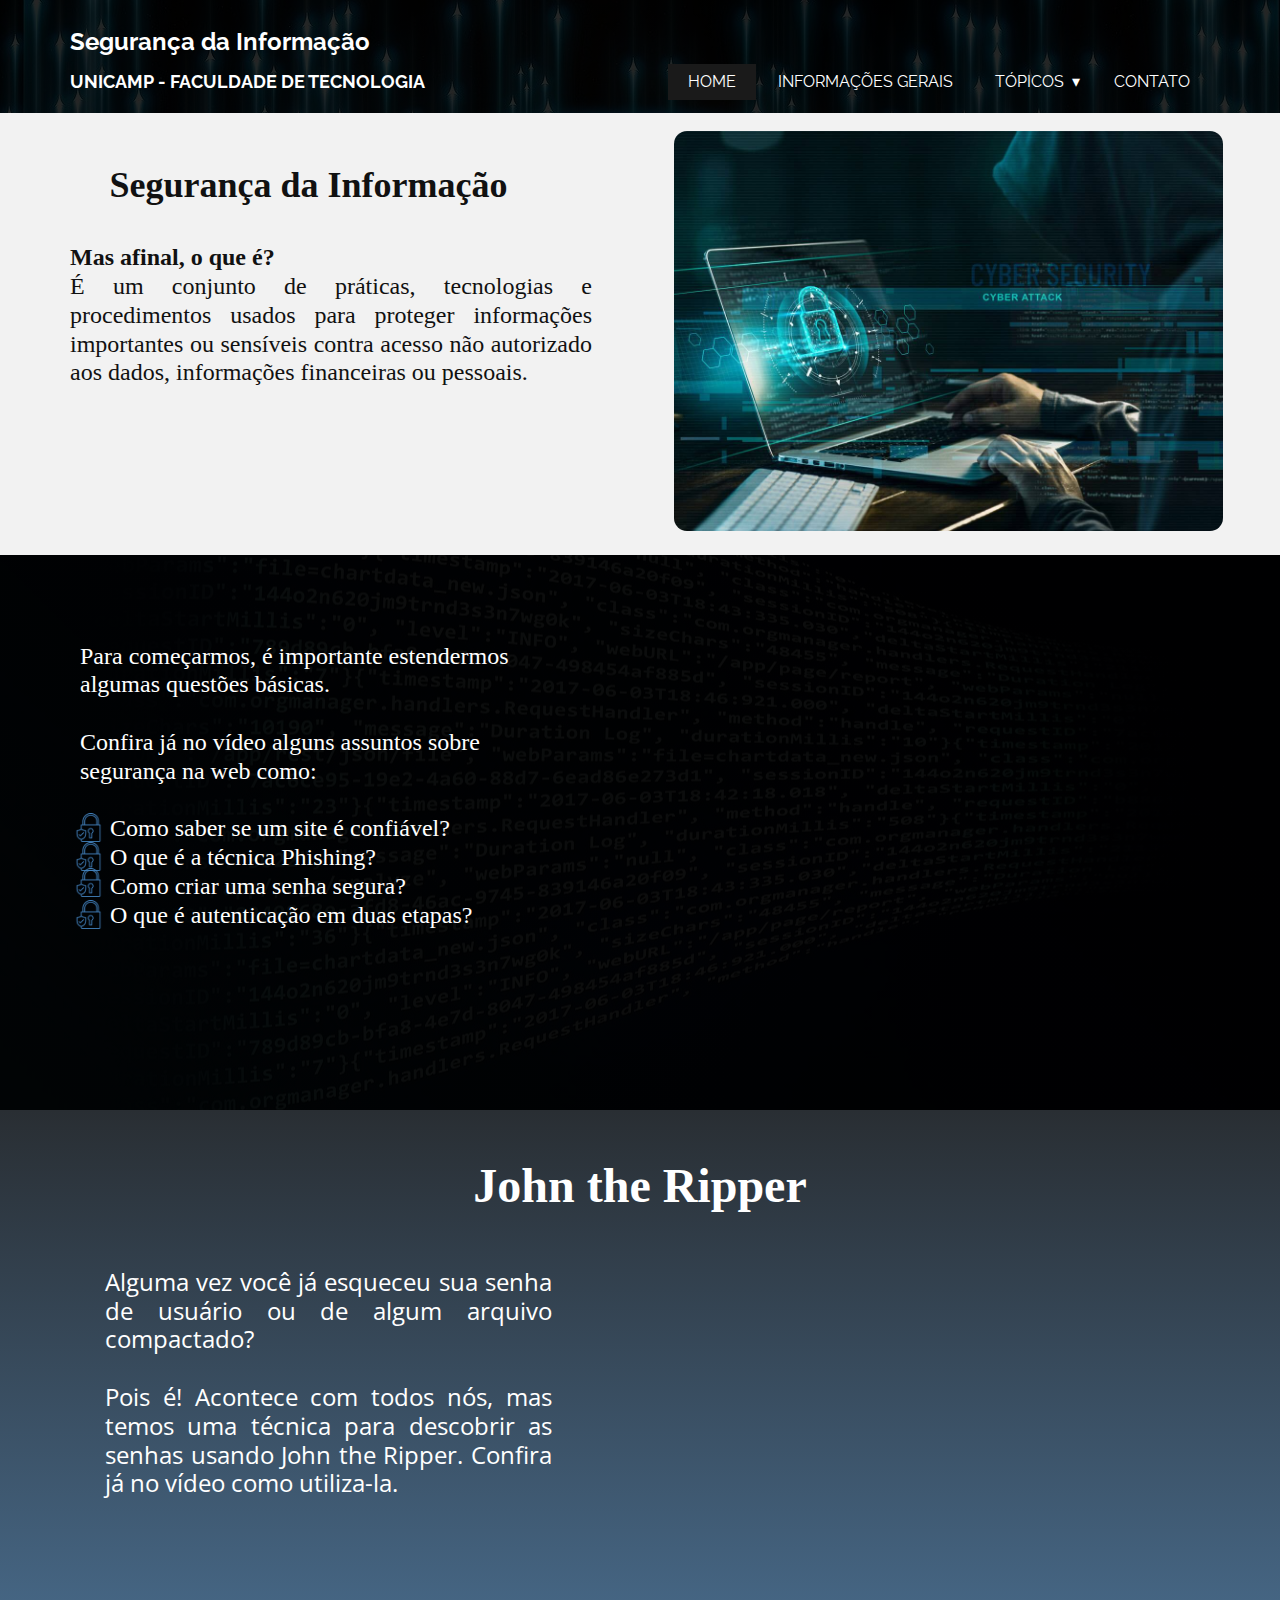
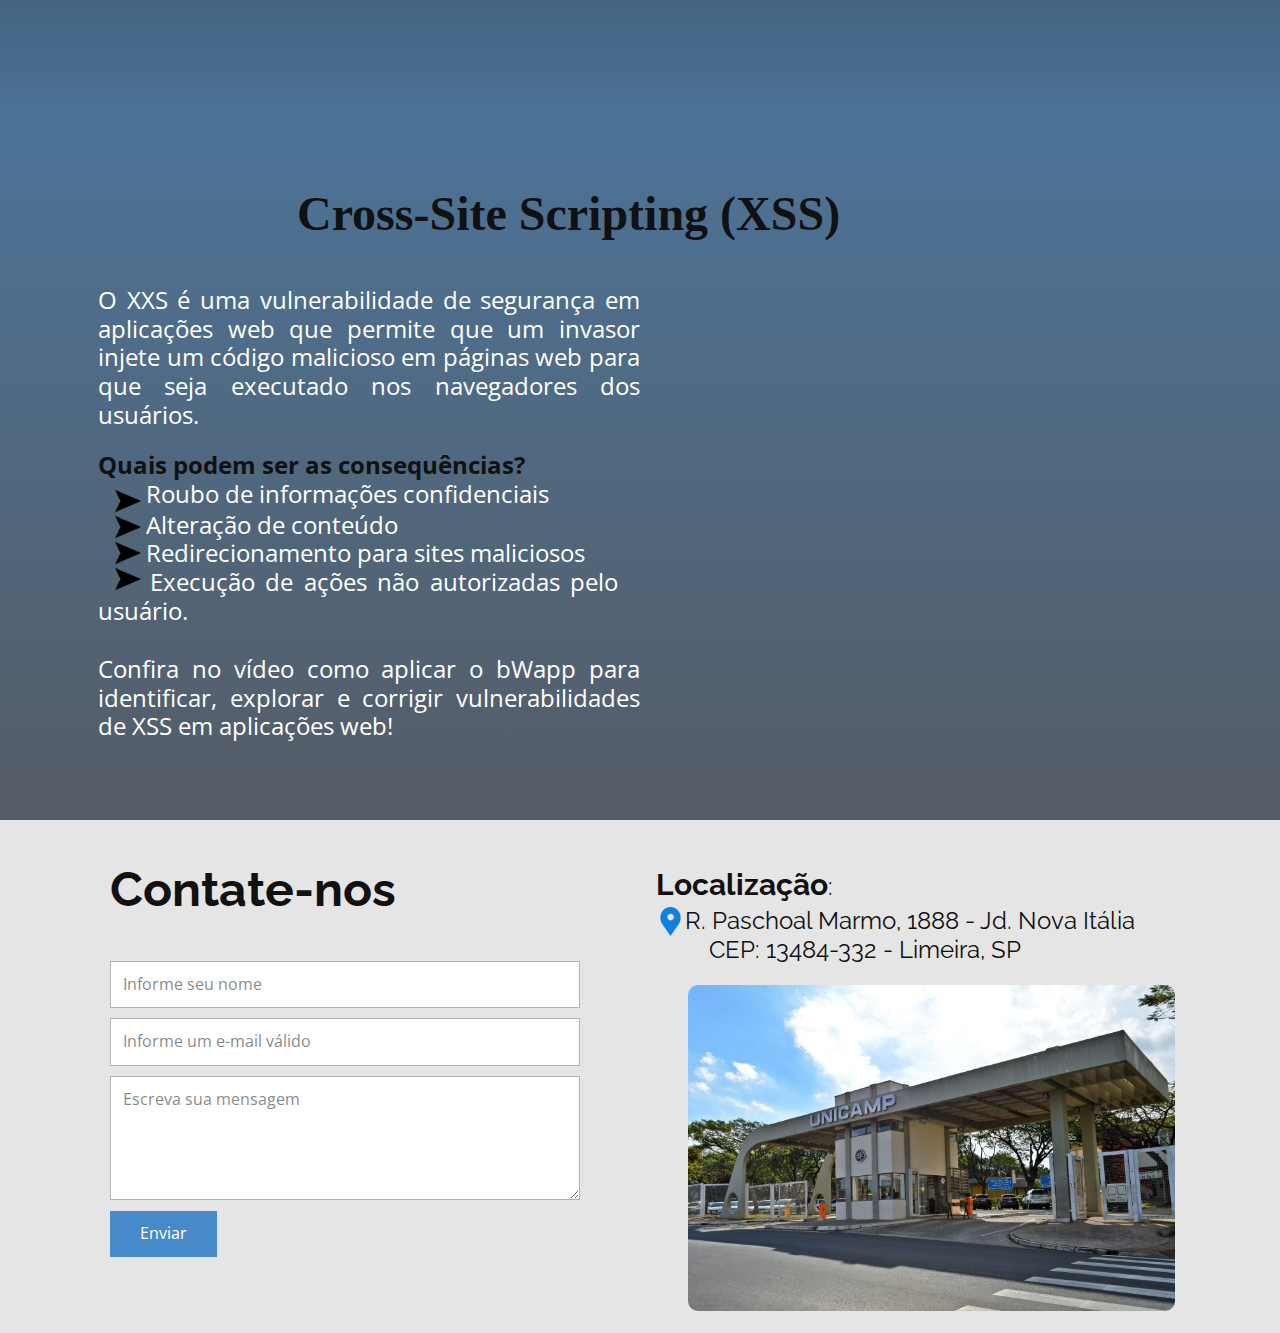
==== index.html @ de694add "Add files via upload" ====
<!DOCTYPE html>
<html style="font-size: 16px;" lang="pt"><head>
    <meta name="viewport" content="width=device-width, initial-scale=1.0">
    <meta charset="utf-8">
    <meta name="keywords" content="John the Ripper, Contate-nos, ​Get in Touch">
    <meta name="description" content="">
    <title>Home</title>
    <link rel="stylesheet" href="nicepage.css" media="screen">
<link rel="stylesheet" href="Home.css" media="screen">
    <script class="u-script" type="text/javascript" src="jquery.js" defer=""></script>
    <script class="u-script" type="text/javascript" src="nicepage.js" defer=""></script>
    <meta name="generator" content="Nicepage 5.7.9, nicepage.com">
    <meta name="referrer" content="origin">
    <link id="u-theme-google-font" rel="stylesheet" href="https://fonts.googleapis.com/css?family=Roboto:100,100i,300,300i,400,400i,500,500i,700,700i,900,900i|Open+Sans:300,300i,400,400i,500,500i,600,600i,700,700i,800,800i">
    <link id="u-page-google-font" rel="stylesheet" href="https://fonts.googleapis.com/css?family=Open+Sans:300,300i,400,400i,500,500i,600,600i,700,700i,800,800i|Raleway:100,100i,200,200i,300,300i,400,400i,500,500i,600,600i,700,700i,800,800i,900,900i">
    
    
    
    
    
    
    <script type="application/ld+json">{
		"@context": "http://schema.org",
		"@type": "Organization",
		"name": "segurancadainformacao"
}</script>
    <meta name="theme-color" content="#478ac9">
    <meta property="og:title" content="Home">
    <meta property="og:type" content="website">
  <meta data-intl-tel-input-cdn-path="intlTelInput/"></head>
  <body data-home-page="Home.html" data-home-page-title="Home" class="u-body u-xl-mode" data-lang="pt"><header class="u-header u-image u-shading u-sticky u-sticky-8e9f u-header" id="sec-dc67" data-animation-name="" data-animation-duration="0" data-animation-delay="0" data-animation-direction="" data-image-width="1280" data-image-height="853"><div class="u-clearfix u-sheet u-sheet-1">
        <p class="u-custom-font u-font-raleway u-text u-text-default u-text-1">Segurança da Informação<br>
          <span style="font-size: 1.125rem;">UNICAMP - FACULDADE</span>
          <span style="font-size: 1.125rem;"> DE TECNOLOGIA</span>
        </p>
        <nav data-position="menu" class="u-dropdown-icon u-menu u-menu-dropdown u-offcanvas u-menu-1" data-responsive-from="MD">
          <div class="menu-collapse u-custom-font u-font-raleway" style="font-size: 1rem; letter-spacing: 0px; text-transform: uppercase; font-weight: 500;">
            <a class="u-button-style u-custom-active-border-color u-custom-active-color u-custom-border u-custom-border-color u-custom-borders u-custom-color u-custom-hover-border-color u-custom-hover-color u-custom-left-right-menu-spacing u-custom-padding-bottom u-custom-text-active-color u-custom-text-color u-custom-text-hover-color u-custom-top-bottom-menu-spacing u-nav-link" href="#" style="padding: 2px 0px; font-size: calc(1em + 4px);">
              <svg class="u-svg-link" viewBox="0 0 24 24"><use xmlns:xlink="http://www.w3.org/1999/xlink" xlink:href="#menu-hamburger"></use></svg>
              <svg class="u-svg-content" version="1.1" id="menu-hamburger" viewBox="0 0 16 16" x="0px" y="0px" xmlns:xlink="http://www.w3.org/1999/xlink" xmlns="http://www.w3.org/2000/svg"><g><rect y="1" width="16" height="2"></rect><rect y="7" width="16" height="2"></rect><rect y="13" width="16" height="2"></rect>
</g></svg>
            </a>
          </div>
          <div class="u-custom-menu u-nav-container">
            <ul class="u-custom-font u-font-raleway u-nav u-spacing-2 u-unstyled u-nav-1"><li class="u-nav-item"><a class="u-active-grey-90 u-border-active-white u-border-hover-white u-button-style u-nav-link u-text-active-white u-text-hover-white u-text-white" href="/Home.html#home" style="padding: 10px 20px;">Home</a>
</li><li class="u-nav-item"><a class="u-active-grey-90 u-border-active-white u-border-hover-white u-button-style u-nav-link u-text-active-white u-text-hover-white u-text-white" href="/Home.html#informacoesbasicas" style="padding: 10px 20px;">Informações Gerais</a>
</li><li class="u-nav-item"><a class="u-active-grey-90 u-border-active-white u-border-hover-white u-button-style u-nav-link u-text-active-white u-text-hover-white u-text-white" href="#" style="padding: 10px 20px;">Tópicos</a><div class="u-nav-popup"><ul class="u-border-3 u-border-custom-color-1 u-custom-font u-font-raleway u-h-spacing-6 u-nav u-unstyled u-v-spacing-9 u-nav-2"><li class="u-nav-item"><a class="u-button-style u-custom-color-3 u-hover-grey-80 u-nav-link u-text-active-white" href="/Home.html#johnTheRipper">John the Ripper</a>
</li><li class="u-nav-item"><a class="u-button-style u-custom-color-3 u-hover-grey-80 u-nav-link u-text-active-white" href="/Home.html#XSS">XSS no bWapp</a>
</li></ul>
</div>
</li><li class="u-nav-item"><a class="u-active-grey-90 u-border-active-white u-border-hover-white u-button-style u-nav-link u-text-active-white u-text-hover-white u-text-white" href="/Home.html#contato" style="padding: 10px 20px;">Contato</a>
</li></ul>
          </div>
          <div class="u-custom-menu u-nav-container-collapse">
            <div class="u-black u-container-style u-inner-container-layout u-opacity u-opacity-95 u-sidenav">
              <div class="u-inner-container-layout u-sidenav-overflow">
                <div class="u-menu-close"></div>
                <ul class="u-align-center u-nav u-popupmenu-items u-unstyled u-nav-3"><li class="u-nav-item"><a class="u-button-style u-nav-link" href="/Home.html#home">Home</a>
</li><li class="u-nav-item"><a class="u-button-style u-nav-link" href="/Home.html#informacoesbasicas">Informações Gerais</a>
</li><li class="u-nav-item"><a class="u-button-style u-nav-link" href="#">Tópicos</a><div class="u-nav-popup"><ul class="u-border-3 u-border-custom-color-1 u-custom-font u-font-raleway u-h-spacing-6 u-nav u-unstyled u-v-spacing-9 u-nav-4"><li class="u-nav-item"><a class="u-button-style u-nav-link" href="/Home.html#johnTheRipper">John the Ripper</a>
</li><li class="u-nav-item"><a class="u-button-style u-nav-link" href="/Home.html#XSS">XSS no bWapp</a>
</li></ul>
</div>
</li><li class="u-nav-item"><a class="u-button-style u-nav-link" href="/Home.html#contato">Contato</a>
</li></ul>
              </div>
            </div>
            <div class="u-black u-menu-overlay u-opacity u-opacity-70"></div>
          </div>
        </nav>
      </div></header>
    <section class="u-clearfix u-grey-5 u-section-1" id="home">
      <div class="u-clearfix u-sheet u-valign-top-md u-sheet-1">
        <div class="u-clearfix u-expanded-width-sm u-expanded-width-xs u-layout-wrap u-layout-wrap-1">
          <div class="u-layout">
            <div class="u-layout-row">
              <div class="u-container-style u-layout-cell u-shape-rectangle u-size-60 u-layout-cell-1">
                <div class="u-container-layout u-valign-top u-container-layout-1">
                  <h3 class="u-align-center u-custom-font u-font-georgia u-text u-text-1">Segurança da Informação<br>
                  </h3>
                  <h4 class="u-align-justify u-custom-font u-font-georgia u-text u-text-2">
                    <span style="font-weight: 700;">Mas afinal, o que é?</span>
                    <br>É um conjunto de práticas, tecnologias e procedimentos usados para proteger informações importantes ou sensíveis contra acesso não autorizado aos dados, informações financeiras ou pessoais.
                  </h4>
                </div>
              </div>
            </div>
          </div>
        </div>
        <div class="u-container-align-center u-container-style u-expanded-width-xs u-group u-image u-image-round u-radius-13 u-shape-rectangle u-image-1" data-image-width="1254" data-image-height="836">
          <div class="u-container-layout u-container-layout-2"></div>
        </div>
      </div>
    </section>
    <section class="u-clearfix u-image u-shading u-section-2" id="informacoesbasicas" data-image-width="1280" data-image-height="853">
      <div class="u-clearfix u-sheet u-valign-middle u-sheet-1">
        <div class="u-clearfix u-gutter-0 u-layout-wrap u-layout-wrap-1">
          <div class="u-layout">
            <div class="u-layout-row">
              <div class="u-align-left u-container-style u-layout-cell u-left-cell u-size-25 u-layout-cell-1">
                <div class="u-container-layout u-container-layout-1">
                  <h4 class="u-custom-font u-font-georgia u-text u-text-1">Para começarmos, é importante estendermos algumas questões básicas.<br>
                    <br>Confira já no vídeo alguns assuntos sobre segurança na web como:<br>
                    <br>&nbsp; &nbsp; &nbsp;Como saber se um site é confiável?<br>&nbsp; &nbsp; &nbsp;O que é a técnica Phishing?<br>&nbsp; &nbsp; &nbsp;Como criar uma senha segura?<br>&nbsp; &nbsp; &nbsp;O que é autenticação em duas etapas?
                  </h4><span class="u-file-icon u-icon u-text-palette-1-base u-icon-1"><img src="/images/cadeado.png" alt=""></span><span class="u-file-icon u-icon u-text-palette-1-base u-icon-2"><img src="/images/cadeado.png" alt=""></span><span class="u-file-icon u-icon u-text-palette-1-base u-icon-3"><img src="/images/cadeado.png" alt=""></span><span class="u-file-icon u-icon u-text-palette-1-light-1 u-icon-4"><img src="/images/cadeado.png" alt=""></span>
                </div>
              </div>
              <div class="u-align-left u-container-style u-layout-cell u-size-35 u-layout-cell-2">
                <div class="u-container-layout u-container-layout-2">
                  <div class="u-align-left u-expanded u-video u-video-contain">
                    <div class="embed-responsive embed-responsive-1">
                      <iframe style="position: absolute;top: 0;left: 0;width: 100%;height: 100%;" class="embed-responsive-item" src="https://www.youtube.com/embed/4NW4wn7wJb4?mute=0&amp;showinfo=0&amp;controls=0&amp;start=0" frameborder="0" allowfullscreen=""></iframe>
                    </div>
                  </div>
                </div>
              </div>
            </div>
          </div>
        </div>
      </div>
    </section>
    <section class="u-align-center u-clearfix u-gradient u-section-3" id="johnTheRipper">
      <div class="u-clearfix u-sheet u-valign-middle-xs u-sheet-1">
        <h2 class="u-custom-font u-font-georgia u-text u-text-body-alt-color u-text-default u-text-1">John the Ripper</h2>
        <div class="u-align-left u-video u-video-contain u-video-1">
          <div class="embed-responsive embed-responsive-1">
            <iframe style="position: absolute;top: 0;left: 0;width: 100%;height: 100%;" class="embed-responsive-item" src="https://www.youtube.com/embed/k_UBb9iIZ30?mute=0&amp;showinfo=0&amp;controls=0&amp;start=0" frameborder="0" allowfullscreen=""></iframe>
          </div>
        </div>
        <h4 class="u-align-justify u-custom-font u-font-open-sans u-text u-text-body-alt-color u-text-2">Alguma vez você já esqueceu sua senha de usuário ou de algum arquivo compactado?<br>
          <br>Pois é! Acontece com todos nós, mas temos uma técnica para descobrir as senhas usando John the Ripper. Confira já no vídeo como utiliza-la.
        </h4>
      </div>
    </section>
    <section class="u-clearfix u-gradient u-section-4" id="XSS">
      <div class="u-clearfix u-sheet u-sheet-1">
        <div class="u-clearfix u-expanded-width u-gutter-0 u-layout-wrap u-layout-wrap-1">
          <div class="u-layout">
            <div class="u-layout-row">
              <div class="u-align-left u-container-style u-layout-cell u-left-cell u-shape-rectangle u-size-60 u-size-xs-60 u-layout-cell-1">
                <div class="u-container-layout u-container-layout-1">
                  <h2 class="u-custom-font u-font-georgia u-text u-text-body-color u-text-1">Cross-Site Scripting (XSS)<span style="font-size: 2.25rem;"></span>&nbsp;
                  </h2>
                  <h4 class="u-align-justify u-custom-font u-font-open-sans u-text u-text-body-alt-color u-text-2">O XXS é uma vulnerabilidade de segurança em aplicações web que permite que um invasor injete um código malicioso em páginas web para que seja executado nos navegadores dos usuários.<br>
                  </h4>
                  <h4 class="u-align-justify u-custom-font u-font-open-sans u-text u-text-3">
                    <span style="font-weight: 700;"> Quais podem ser as consequências?</span>
                    <br>
                    <span class="u-text-body-alt-color"><span class="u-icon"></span>&nbsp; &nbsp; &nbsp; &nbsp; Roubo de informações confidenciais<br>&nbsp; &nbsp; &nbsp; &nbsp; Alteração de conteúdo <br>&nbsp; &nbsp; &nbsp; &nbsp; Redirecionamento para sites maliciosos<br>&nbsp; &nbsp; &nbsp;Execução de ações não autorizadas pelo usuário.
                    </span>
                  </h4><span class="u-file-icon u-icon u-icon-2"><img src="/images/seta.png" alt=""></span><span class="u-file-icon u-icon u-icon-3"><img src="/images/seta.png" alt=""></span><span class="u-file-icon u-icon u-icon-4"><img src="/images/seta.png" alt=""></span><span class="u-file-icon u-icon u-icon-5"><img src="/images/seta.png" alt=""></span>
                  <div class="u-video u-video-contain u-video-1">
                    <div class="embed-responsive embed-responsive-1">
                      <iframe style="position: absolute;top: 0;left: 0;width: 100%;height: 100%;" class="embed-responsive-item" src="https://www.youtube.com/embed/QLNN88Fxrw0?mute=0&amp;showinfo=0&amp;controls=0&amp;start=0" frameborder="0" allowfullscreen=""></iframe>
                    </div>
                  </div>
                  <h4 class="u-align-justify u-custom-font u-font-open-sans u-text u-text-body-alt-color u-text-4">Confira no vídeo como aplicar o bWapp para identificar, explorar e corrigir vulnerabilidades de XSS em aplicações web!<br>
                  </h4>
                </div>
              </div>
            </div>
          </div>
        </div>
      </div>
    </section>
    <section class="u-clearfix u-grey-10 u-section-5" id="contato">
      <div class="u-clearfix u-sheet u-sheet-1">
        <div class="u-clearfix u-expanded-width u-layout-wrap u-layout-wrap-1">
          <div class="u-layout">
            <div class="u-layout-row">
              <div class="u-align-left u-container-style u-layout-cell u-size-30 u-layout-cell-1">
                <div class="u-container-layout u-container-layout-1">
                  <h2 class="u-custom-font u-font-raleway u-text u-text-default u-text-1">Contate-nos</h2>
                  <div class="u-form u-form-1">
                    <form action="https://forms.nicepagesrv.com/v2/form/process" class="u-clearfix u-form-spacing-10 u-form-vertical u-inner-form" style="padding: 10px" source="email" name="form">
                      <div class="u-form-group u-form-name u-label-none">
                        <label for="name-3b9a" class="u-label">Nome</label>
                        <input type="text" placeholder="Informe seu nome" id="name-3b9a" name="name" class="u-input u-input-rectangle" required="">
                      </div>
                      <div class="u-form-email u-form-group u-label-none">
                        <label for="email-3b9a" class="u-label">Email</label>
                        <input type="email" placeholder="Informe um e-mail válido" id="email-3b9a" name="email" class="u-input u-input-rectangle" required="">
                      </div>
                      <div class="u-form-group u-form-message u-label-none">
                        <label for="message-3b9a" class="u-label">Mensagem</label>
                        <textarea placeholder="Escreva sua mensagem" rows="4" cols="50" id="message-3b9a" name="message" class="u-input u-input-rectangle" required=""></textarea>
                      </div>
                      <div class="u-align-left u-form-group u-form-submit">
                        <a href="#" class="u-btn u-btn-submit u-button-style">Enviar</a>
                        <input type="submit" value="submit" class="u-form-control-hidden">
                      </div>
                      <div class="u-form-send-message u-form-send-success"> Obrigada! Sua mensagem foi enviada! </div>
                      <div class="u-form-send-error u-form-send-message"> Não foi possível enviar a sua mensagem. Por favor, tente novamente! </div>
                      <input type="hidden" value="" name="recaptchaResponse">
                      <input type="hidden" name="formServices" value="64b957fcb76b2e5bcd00c0075bcc4707">
                    </form>
                  </div>
                </div>
              </div>
              <div class="u-align-left u-container-style u-layout-cell u-size-30 u-layout-cell-2" data-animation-name="" data-animation-duration="0" data-animation-delay="0" data-animation-direction="">
                <div class="u-container-layout u-container-layout-2">
                  <h4 class="u-custom-font u-font-raleway u-text u-text-default u-text-2">
                    <span style="font-weight: 700; font-size: 1.875rem;">Localização</span>:
                  </h4><span class="u-icon u-icon-1"><svg class="u-svg-link" preserveAspectRatio="xMidYMin slice" viewBox="0 0 52 52"><use xmlns:xlink="http://www.w3.org/1999/xlink" xlink:href="#svg-ca0e"></use></svg><svg class="u-svg-content" viewBox="0 0 52 52" x="0px" y="0px" id="svg-ca0e" style="enable-background:new 0 0 52 52;"><path style="fill:currentColor;" d="M38.853,5.324L38.853,5.324c-7.098-7.098-18.607-7.098-25.706,0h0
	C6.751,11.72,6.031,23.763,11.459,31L26,52l14.541-21C45.969,23.763,45.249,11.72,38.853,5.324z M26.177,24c-3.314,0-6-2.686-6-6
	s2.686-6,6-6s6,2.686,6,6S29.491,24,26.177,24z"></path></svg></span>
                  <h4 class="u-align-left u-custom-font u-font-raleway u-text u-text-default u-text-3"> R. Paschoal Marmo, 1888 - Jd. Nova Itália<br>&nbsp;&nbsp;&nbsp; CEP: 13484-332 - Limeira, SP
                  </h4>
                  <img class="u-image u-image-round u-radius-10 u-image-1" src="/images/entradaFT.jpg" alt="" data-image-width="768" data-image-height="511">
                </div>
              </div>
            </div>
          </div>
        </div>
      </div>
    </section>
</body></html>
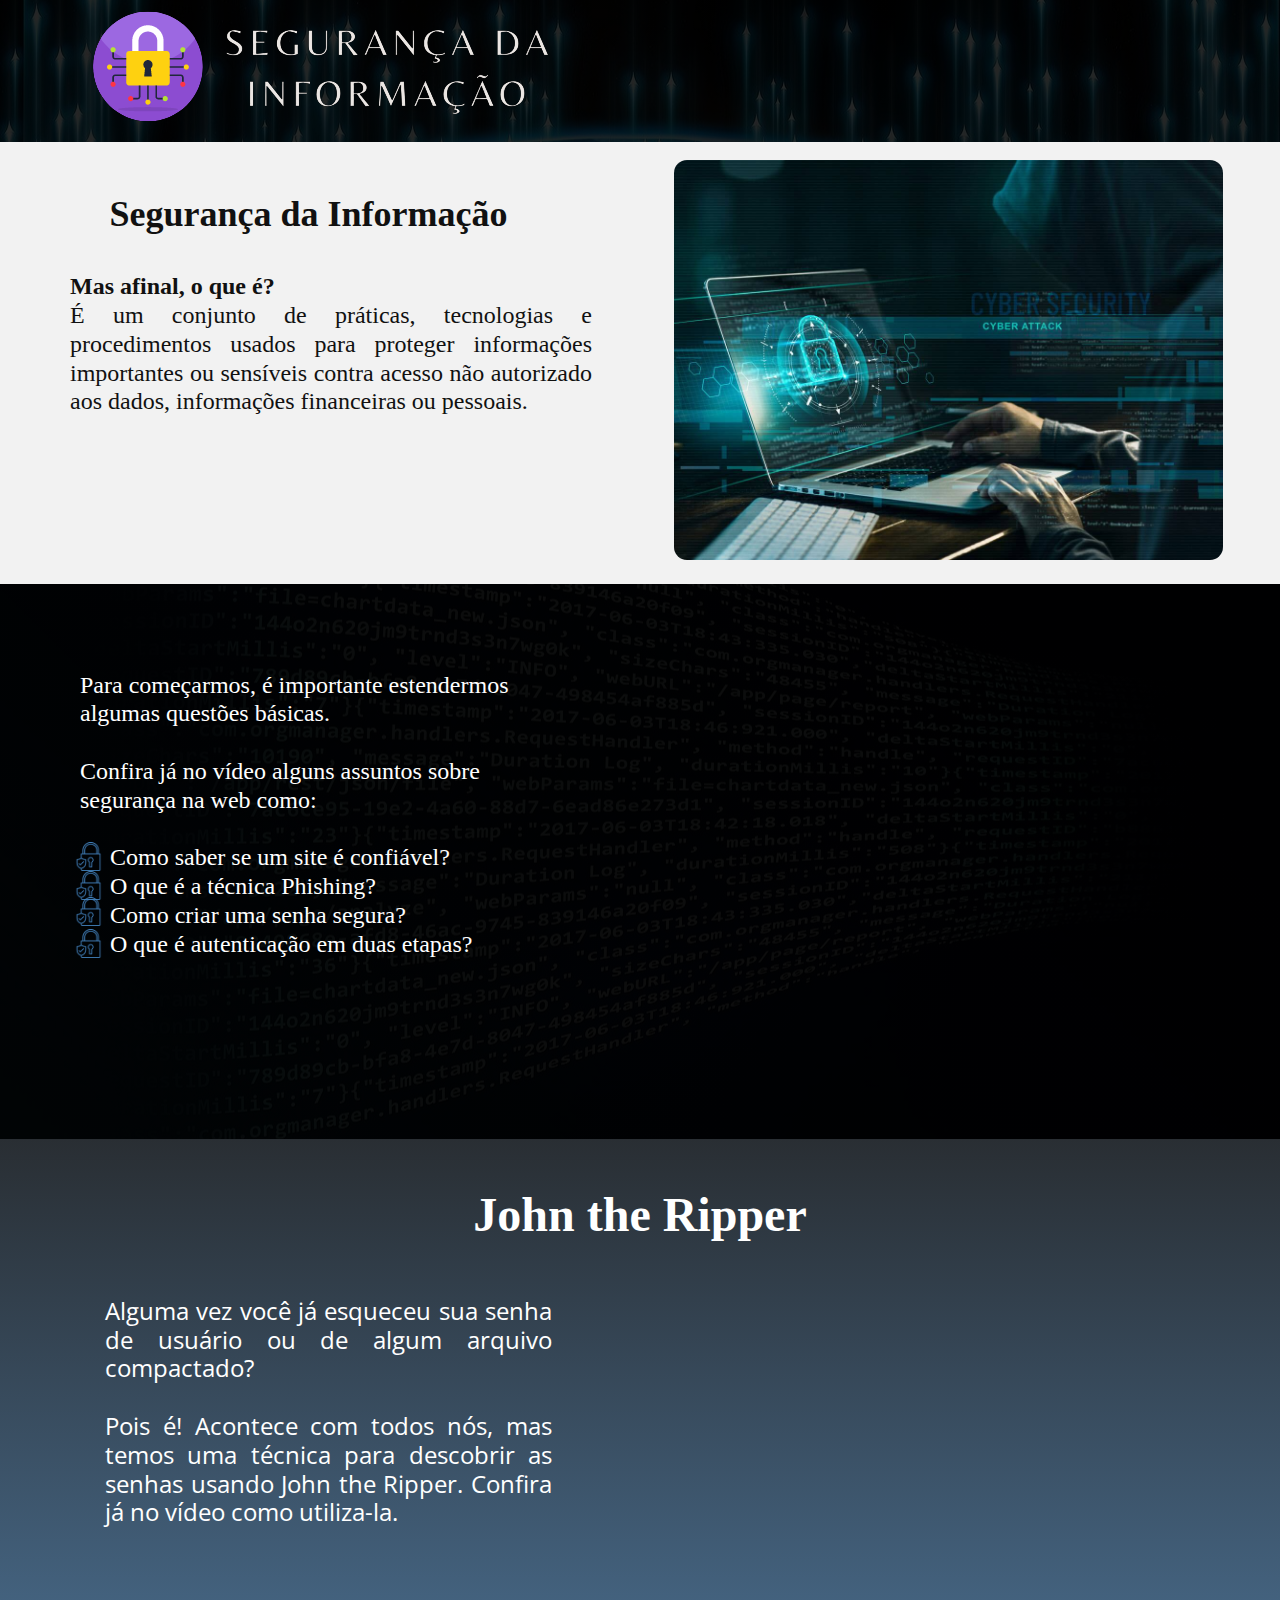
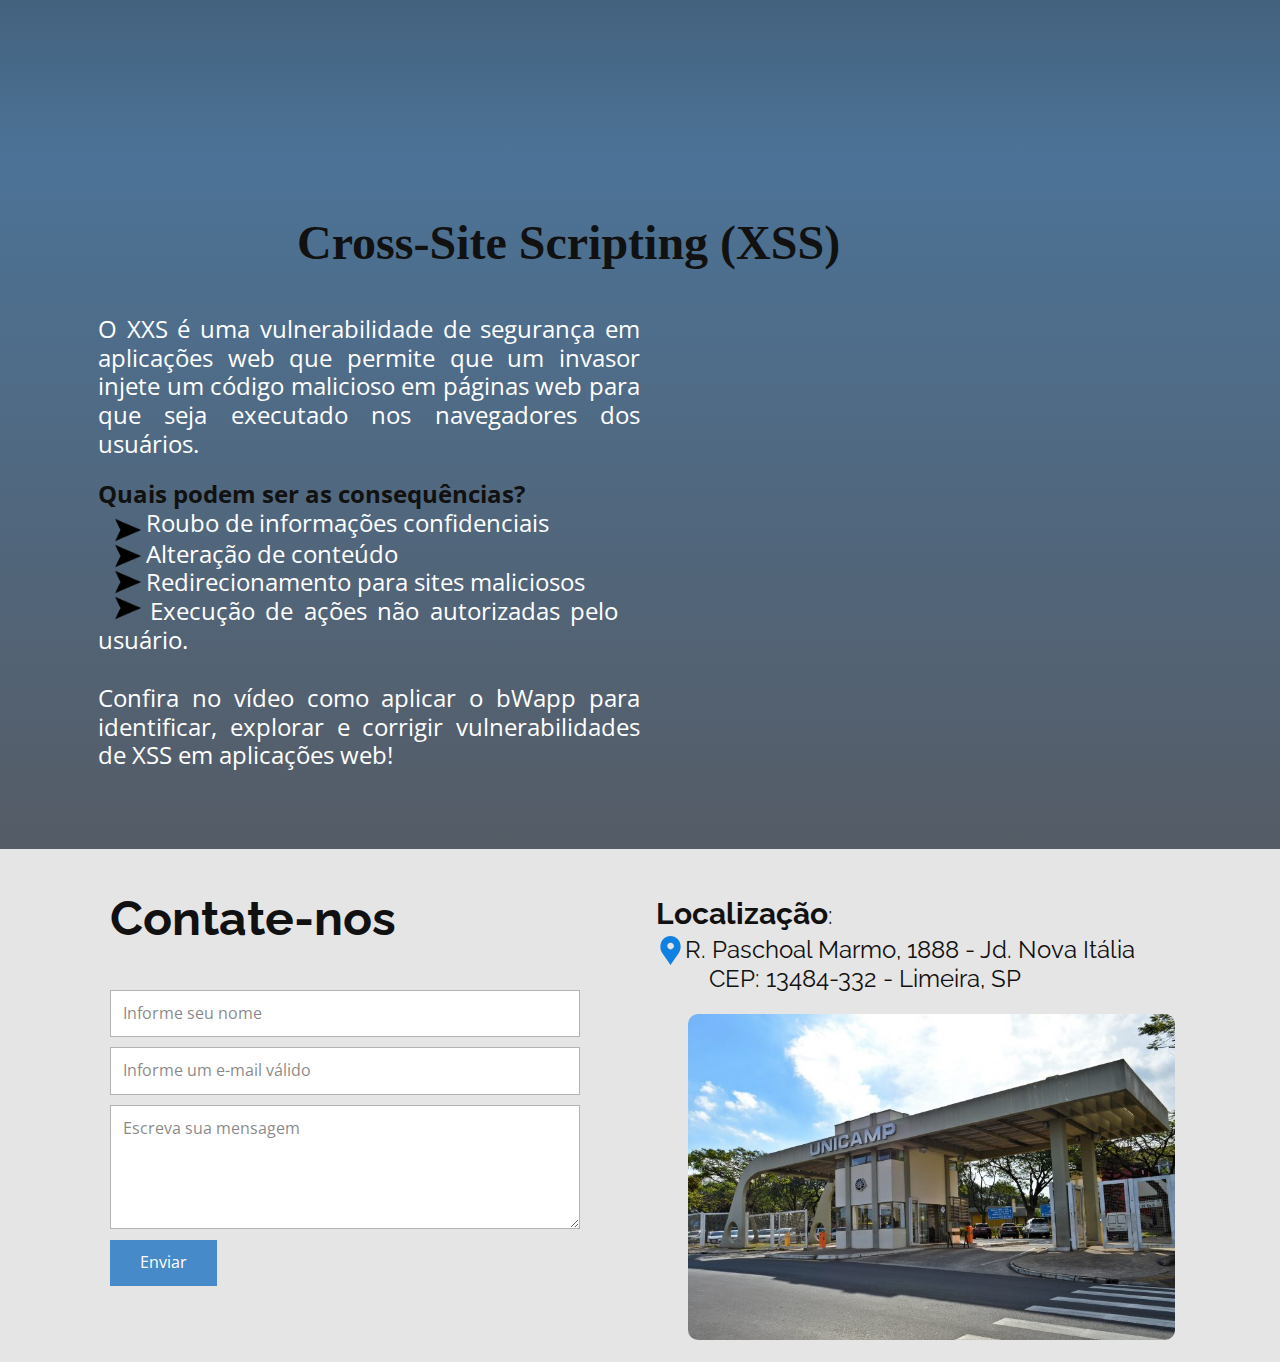
==== commit 9be7965f: "Add files via upload" ====
--- a/index.html
+++ b/index.html
@@ -29,10 +29,6 @@
     <meta property="og:type" content="website">
   <meta data-intl-tel-input-cdn-path="intlTelInput/"></head>
   <body data-home-page="Home.html" data-home-page-title="Home" class="u-body u-xl-mode" data-lang="pt"><header class="u-header u-image u-shading u-sticky u-sticky-8e9f u-header" id="sec-dc67" data-animation-name="" data-animation-duration="0" data-animation-delay="0" data-animation-direction="" data-image-width="1280" data-image-height="853"><div class="u-clearfix u-sheet u-sheet-1">
-        <p class="u-custom-font u-font-raleway u-text u-text-default u-text-1">Segurança da Informação<br>
-          <span style="font-size: 1.125rem;">UNICAMP - FACULDADE</span>
-          <span style="font-size: 1.125rem;"> DE TECNOLOGIA</span>
-        </p>
         <nav data-position="menu" class="u-dropdown-icon u-menu u-menu-dropdown u-offcanvas u-menu-1" data-responsive-from="MD">
           <div class="menu-collapse u-custom-font u-font-raleway" style="font-size: 1rem; letter-spacing: 0px; text-transform: uppercase; font-weight: 500;">
             <a class="u-button-style u-custom-active-border-color u-custom-active-color u-custom-border u-custom-border-color u-custom-borders u-custom-color u-custom-hover-border-color u-custom-hover-color u-custom-left-right-menu-spacing u-custom-padding-bottom u-custom-text-active-color u-custom-text-color u-custom-text-hover-color u-custom-top-bottom-menu-spacing u-nav-link" href="#" style="padding: 2px 0px; font-size: calc(1em + 4px);">
@@ -68,6 +64,7 @@
             <div class="u-black u-menu-overlay u-opacity u-opacity-70"></div>
           </div>
         </nav>
+        <img class="u-image u-image-contain u-image-default u-image-1" src="/images/logo1.png" alt="" data-image-width="500" data-image-height="142">
       </div></header>
     <section class="u-clearfix u-grey-5 u-section-1" id="home">
       <div class="u-clearfix u-sheet u-valign-top-md u-sheet-1">
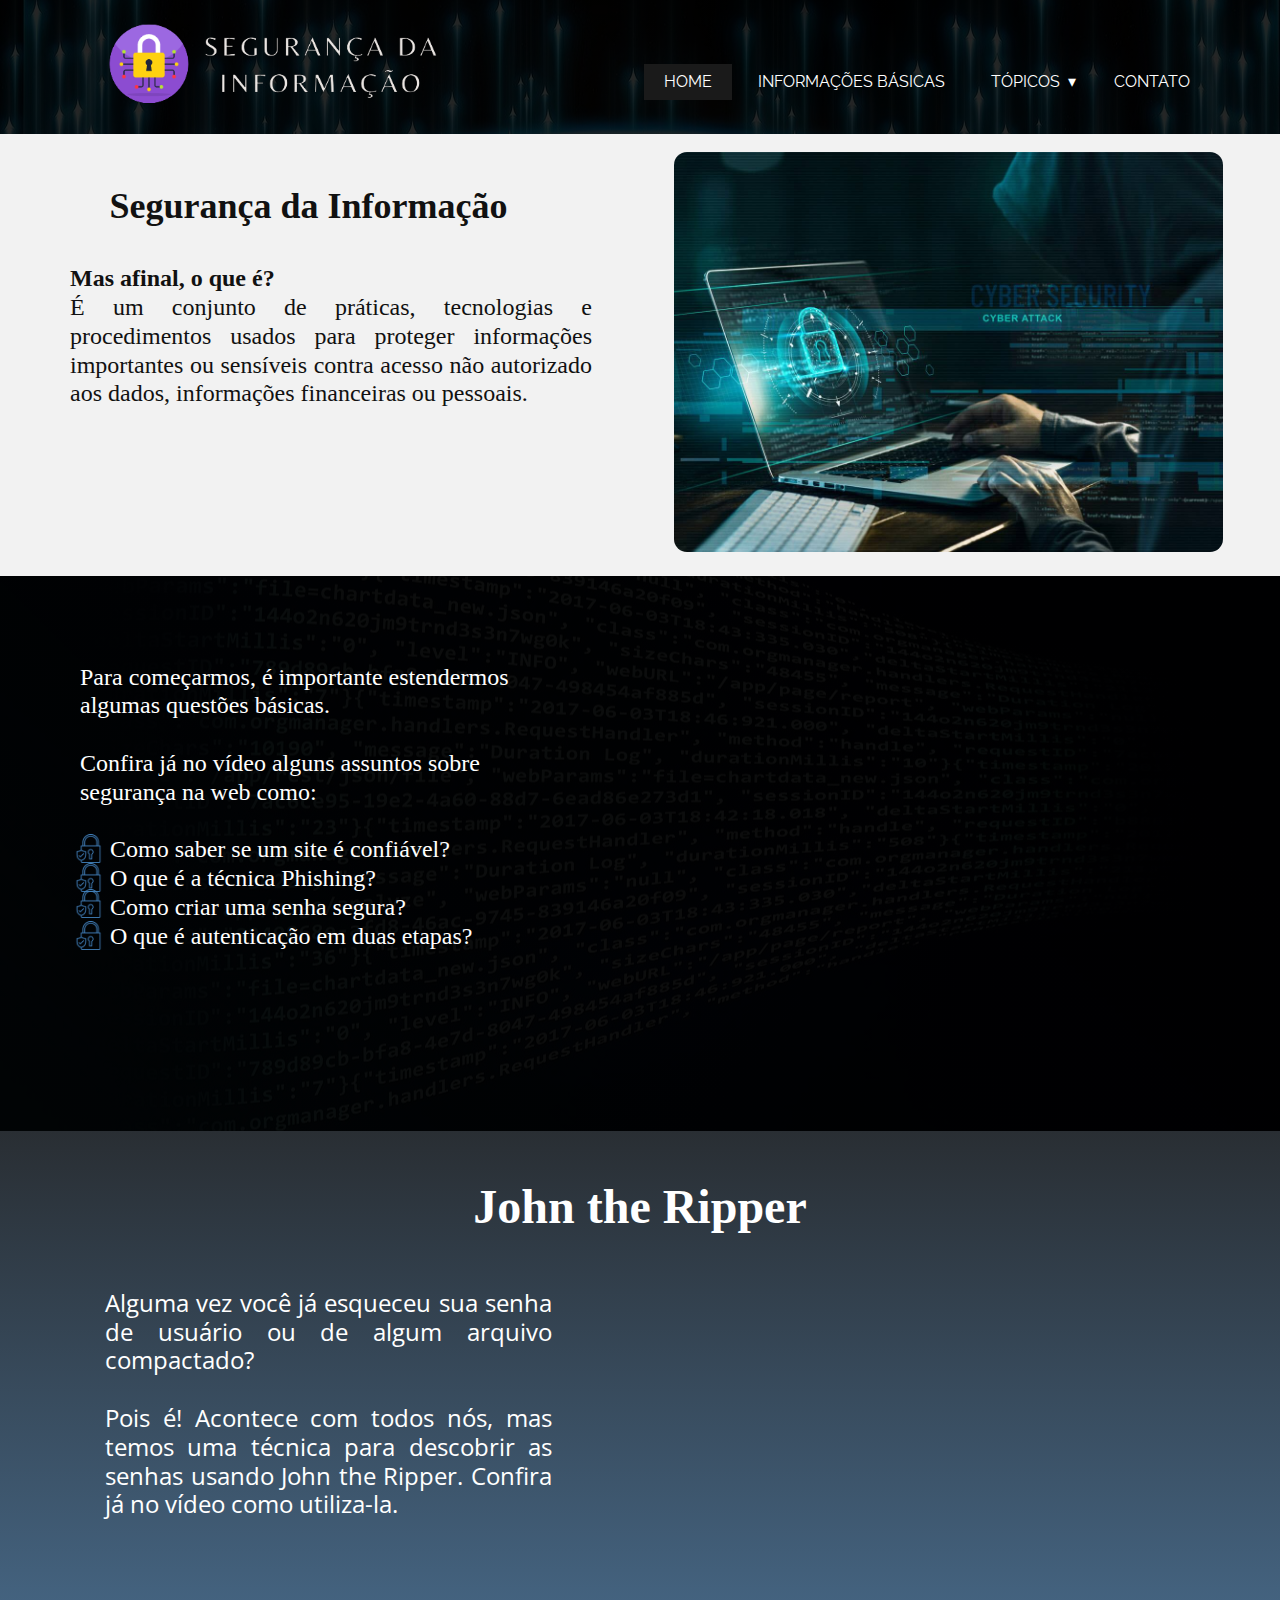
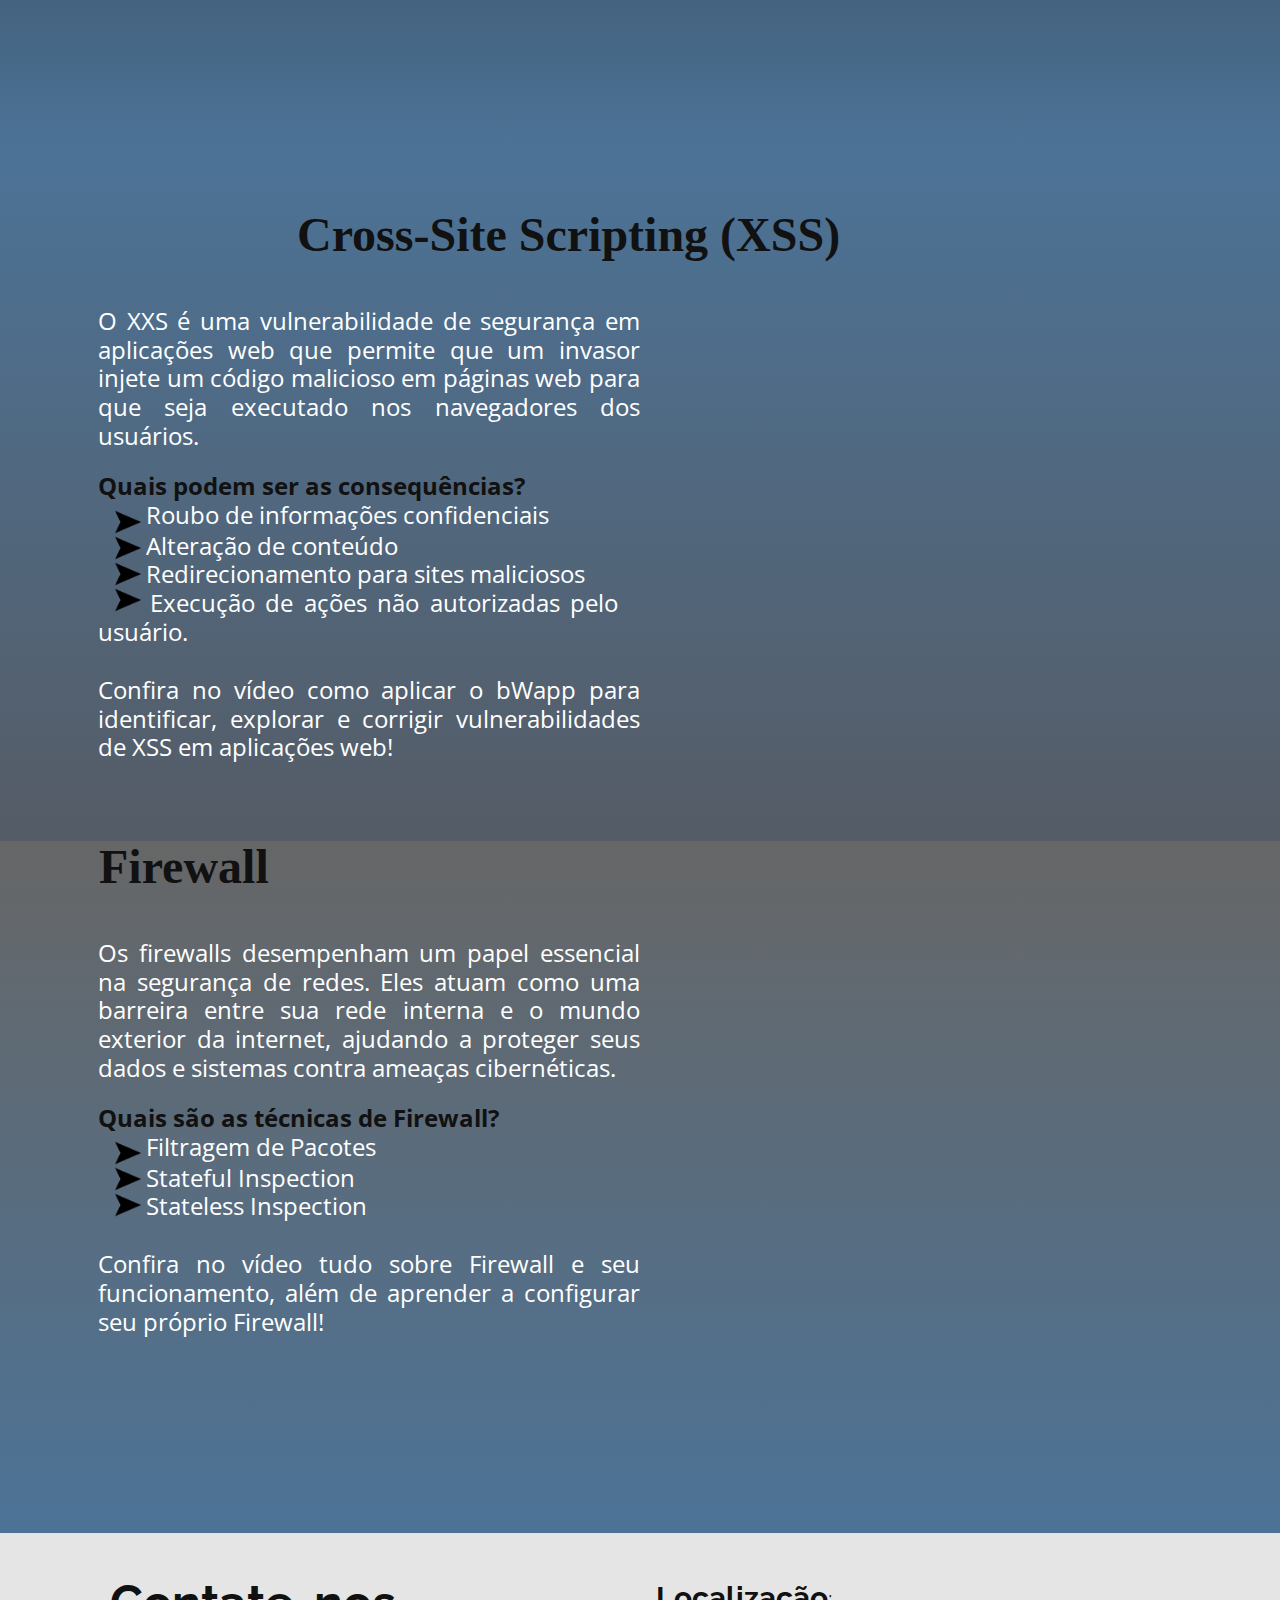
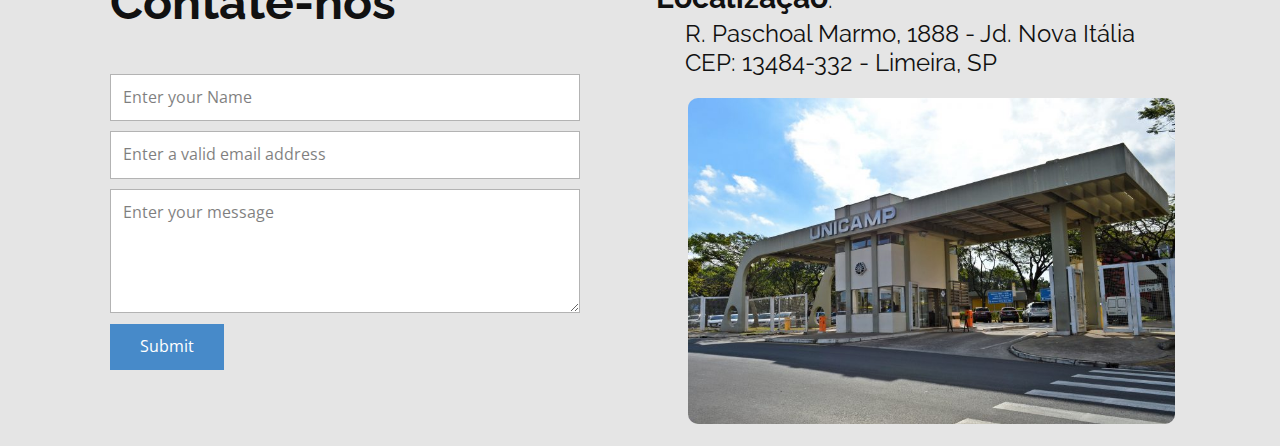
==== commit 1825c3b7: "ajustando pequenos erros" ====
--- a/index.html
+++ b/index.html
@@ -1,214 +1,276 @@
 <!DOCTYPE html>
-<html style="font-size: 16px;" lang="pt"><head>
+<html style="font-size: 16px;" lang="pt">
+<head>
     <meta name="viewport" content="width=device-width, initial-scale=1.0">
     <meta charset="utf-8">
-    <meta name="keywords" content="John the Ripper, Contate-nos, ​Get in Touch">
-    <meta name="description" content="">
+    <meta name="keywords" content="John the Ripper, Contate-nos, Get in Touch">
+    <meta name="description" content="Descrição da sua página aqui">
     <title>Home</title>
     <link rel="stylesheet" href="nicepage.css" media="screen">
-<link rel="stylesheet" href="Home.css" media="screen">
+    <link rel="stylesheet" href="index.css" media="screen">
     <script class="u-script" type="text/javascript" src="jquery.js" defer=""></script>
     <script class="u-script" type="text/javascript" src="nicepage.js" defer=""></script>
-    <meta name="generator" content="Nicepage 5.7.9, nicepage.com">
+    <meta name="generator" content="Nicepage 5.19.3, nicepage.com">
     <meta name="referrer" content="origin">
     <link id="u-theme-google-font" rel="stylesheet" href="https://fonts.googleapis.com/css?family=Roboto:100,100i,300,300i,400,400i,500,500i,700,700i,900,900i|Open+Sans:300,300i,400,400i,500,500i,600,600i,700,700i,800,800i">
     <link id="u-page-google-font" rel="stylesheet" href="https://fonts.googleapis.com/css?family=Open+Sans:300,300i,400,400i,500,500i,600,600i,700,700i,800,800i|Raleway:100,100i,200,200i,300,300i,400,400i,500,500i,600,600i,700,700i,800,800i,900,900i">
-    
-    
-    
-    
-    
-    
     <script type="application/ld+json">{
-		"@context": "http://schema.org",
-		"@type": "Organization",
-		"name": "segurancadainformacao"
-}</script>
+      "@context": "http://schema.org",
+      "@type": "Organization",
+      "name": "segurancadainformacao"
+    }
+    </script>
     <meta name="theme-color" content="#478ac9">
     <meta property="og:title" content="Home">
     <meta property="og:type" content="website">
-  <meta data-intl-tel-input-cdn-path="intlTelInput/"></head>
-  <body data-home-page="Home.html" data-home-page-title="Home" class="u-body u-xl-mode" data-lang="pt"><header class="u-header u-image u-shading u-sticky u-sticky-8e9f u-header" id="sec-dc67" data-animation-name="" data-animation-duration="0" data-animation-delay="0" data-animation-direction="" data-image-width="1280" data-image-height="853"><div class="u-clearfix u-sheet u-sheet-1">
-        <nav data-position="menu" class="u-dropdown-icon u-menu u-menu-dropdown u-offcanvas u-menu-1" data-responsive-from="MD">
-          <div class="menu-collapse u-custom-font u-font-raleway" style="font-size: 1rem; letter-spacing: 0px; text-transform: uppercase; font-weight: 500;">
-            <a class="u-button-style u-custom-active-border-color u-custom-active-color u-custom-border u-custom-border-color u-custom-borders u-custom-color u-custom-hover-border-color u-custom-hover-color u-custom-left-right-menu-spacing u-custom-padding-bottom u-custom-text-active-color u-custom-text-color u-custom-text-hover-color u-custom-top-bottom-menu-spacing u-nav-link" href="#" style="padding: 2px 0px; font-size: calc(1em + 4px);">
-              <svg class="u-svg-link" viewBox="0 0 24 24"><use xmlns:xlink="http://www.w3.org/1999/xlink" xlink:href="#menu-hamburger"></use></svg>
-              <svg class="u-svg-content" version="1.1" id="menu-hamburger" viewBox="0 0 16 16" x="0px" y="0px" xmlns:xlink="http://www.w3.org/1999/xlink" xmlns="http://www.w3.org/2000/svg"><g><rect y="1" width="16" height="2"></rect><rect y="7" width="16" height="2"></rect><rect y="13" width="16" height="2"></rect>
-</g></svg>
-            </a>
-          </div>
-          <div class="u-custom-menu u-nav-container">
-            <ul class="u-custom-font u-font-raleway u-nav u-spacing-2 u-unstyled u-nav-1"><li class="u-nav-item"><a class="u-active-grey-90 u-border-active-white u-border-hover-white u-button-style u-nav-link u-text-active-white u-text-hover-white u-text-white" href="/Home.html#home" style="padding: 10px 20px;">Home</a>
-</li><li class="u-nav-item"><a class="u-active-grey-90 u-border-active-white u-border-hover-white u-button-style u-nav-link u-text-active-white u-text-hover-white u-text-white" href="/Home.html#informacoesbasicas" style="padding: 10px 20px;">Informações Gerais</a>
-</li><li class="u-nav-item"><a class="u-active-grey-90 u-border-active-white u-border-hover-white u-button-style u-nav-link u-text-active-white u-text-hover-white u-text-white" href="#" style="padding: 10px 20px;">Tópicos</a><div class="u-nav-popup"><ul class="u-border-3 u-border-custom-color-1 u-custom-font u-font-raleway u-h-spacing-6 u-nav u-unstyled u-v-spacing-9 u-nav-2"><li class="u-nav-item"><a class="u-button-style u-custom-color-3 u-hover-grey-80 u-nav-link u-text-active-white" href="/Home.html#johnTheRipper">John the Ripper</a>
-</li><li class="u-nav-item"><a class="u-button-style u-custom-color-3 u-hover-grey-80 u-nav-link u-text-active-white" href="/Home.html#XSS">XSS no bWapp</a>
-</li></ul>
-</div>
-</li><li class="u-nav-item"><a class="u-active-grey-90 u-border-active-white u-border-hover-white u-button-style u-nav-link u-text-active-white u-text-hover-white u-text-white" href="/Home.html#contato" style="padding: 10px 20px;">Contato</a>
-</li></ul>
-          </div>
-          <div class="u-custom-menu u-nav-container-collapse">
-            <div class="u-black u-container-style u-inner-container-layout u-opacity u-opacity-95 u-sidenav">
-              <div class="u-inner-container-layout u-sidenav-overflow">
-                <div class="u-menu-close"></div>
-                <ul class="u-align-center u-nav u-popupmenu-items u-unstyled u-nav-3"><li class="u-nav-item"><a class="u-button-style u-nav-link" href="/Home.html#home">Home</a>
-</li><li class="u-nav-item"><a class="u-button-style u-nav-link" href="/Home.html#informacoesbasicas">Informações Gerais</a>
-</li><li class="u-nav-item"><a class="u-button-style u-nav-link" href="#">Tópicos</a><div class="u-nav-popup"><ul class="u-border-3 u-border-custom-color-1 u-custom-font u-font-raleway u-h-spacing-6 u-nav u-unstyled u-v-spacing-9 u-nav-4"><li class="u-nav-item"><a class="u-button-style u-nav-link" href="/Home.html#johnTheRipper">John the Ripper</a>
-</li><li class="u-nav-item"><a class="u-button-style u-nav-link" href="/Home.html#XSS">XSS no bWapp</a>
-</li></ul>
-</div>
-</li><li class="u-nav-item"><a class="u-button-style u-nav-link" href="/Home.html#contato">Contato</a>
-</li></ul>
-              </div>
-            </div>
-            <div class="u-black u-menu-overlay u-opacity u-opacity-70"></div>
-          </div>
-        </nav>
-        <img class="u-image u-image-contain u-image-default u-image-1" src="/images/logo1.png" alt="" data-image-width="500" data-image-height="142">
-      </div></header>
-    <section class="u-clearfix u-grey-5 u-section-1" id="home">
-      <div class="u-clearfix u-sheet u-valign-top-md u-sheet-1">
-        <div class="u-clearfix u-expanded-width-sm u-expanded-width-xs u-layout-wrap u-layout-wrap-1">
-          <div class="u-layout">
-            <div class="u-layout-row">
-              <div class="u-container-style u-layout-cell u-shape-rectangle u-size-60 u-layout-cell-1">
-                <div class="u-container-layout u-valign-top u-container-layout-1">
-                  <h3 class="u-align-center u-custom-font u-font-georgia u-text u-text-1">Segurança da Informação<br>
-                  </h3>
-                  <h4 class="u-align-justify u-custom-font u-font-georgia u-text u-text-2">
-                    <span style="font-weight: 700;">Mas afinal, o que é?</span>
-                    <br>É um conjunto de práticas, tecnologias e procedimentos usados para proteger informações importantes ou sensíveis contra acesso não autorizado aos dados, informações financeiras ou pessoais.
-                  </h4>
+    <meta data-intl-tel-input-cdn-path="intlTelInput/">
+</head>
+<body data-path-to-root="/" class="u-body u-xl-mode" data-lang="pt">
+  <header class="u-header u-image u-shading u-sticky u-sticky-8e9f u-header" id="sec-dc67" data-animation-name="" data-animation-duration="0" data-animation-delay="0" data-animation-direction="" data-image-width="1280" data-image-height="853">
+    <div class="u-clearfix u-sheet u-sheet-1">
+      <nav data-position="menu" class="u-dropdown-icon u-menu u-menu-dropdown u-offcanvas u-menu-1" data-responsive-from="MD">
+        <div class="menu-collapse u-custom-font u-font-raleway" style="font-size: 1rem; letter-spacing: 0px; text-transform: uppercase; font-weight: 500;">
+          <a class="u-button-style u-custom-active-border-color u-custom-active-color u-custom-border u-custom-border-color u-custom-borders u-custom-color u-custom-hover-border-color u-custom-hover-color u-custom-left-right-menu-spacing u-custom-padding-bottom u-custom-text-active-color u-custom-text-color u-custom-text-hover-color u-custom-top-bottom-menu-spacing u-nav-link" href="#" style="padding: 2px 0px; font-size: calc(1em + 4px);">
+            <svg class="u-svg-link" viewBox="0 0 24 24"><use xmlns:xlink="http://www.w3.org/1999/xlink" xlink:href="#menu-hamburger"></use></svg>
+            <svg class="u-svg-content" version="1.1" id="menu-hamburger" viewBox="0 0 16 16" x="0px" y="0px" xmlns:xlink="http://www.w3.org/1999/xlink" xmlns="http://www.w3.org/2000/svg">
+              <g>
+                <rect y="1" width="16" height="2"></rect>
+                <rect y="7" width="16" height="2"></rect>
+                <rect y="13" width="16" height="2"></rect>
+              </g>
+            </svg>
+          </a>
+        </div>
+        <div class="u-custom-menu u-nav-container">
+          <ul class="u-custom-font u-font-raleway u-nav u-spacing-2 u-unstyled u-nav-1">
+            <li class="u-nav-item"><a class="u-active-grey-90 u-border-active-white u-border-hover-white u-button-style u-nav-link u-text-active-white u-text-hover-white u-text-white" href="/index.html#home" style="padding: 10px 20px;">Home</a></li>
+            <li class="u-nav-item"><a class="u-active-grey-90 u-border-active-white u-border-hover-white u-button-style u-nav-link u-text-active-white u-text-hover-white u-text-white" href="/index.html#informacoes" style="padding: 10px 20px;">Informações Básicas</a></li>
+            <li class="u-nav-item">
+              <a class="u-active-grey-90 u-border-active-white u-border-hover-white u-button-style u-nav-link u-text-active-white u-text-hover-white u-text-white" href="#" style="padding: 10px 20px;">Tópicos</a>
+              <div class="u-nav-popup">
+                <ul class="u-border-3 u-border-custom-color-1 u-custom-font u-font-raleway u-h-spacing-6 u-nav u-unstyled u-v-spacing-9 u-nav-2">
+                  <li class="u-nav-item"><a class="u-button-style u-custom-color-3 u-hover-grey-80 u-nav-link u-text-active-white" href="/index.html#johnTheRipper">John the Ripper</a></li>
+                  <li class="u-nav-item"><a class="u-button-style u-custom-color-3 u-hover-grey-80 u-nav-link u-text-active-white" href="/index.html#XSS">XSS no bWapp</a></li>
+                  <li class="u-nav-item"><a class "u-button-style u-custom-color-3 u-hover-grey-80 u-nav-link u-text-active-white" href="/index.html#firewall">Firewall</a></li>
+                </ul>
+              </div>
+            </li>
+            <li class="u-nav-item"><a class="u-active-grey-90 u-border-active-white u-border-hover-white u-button-style u-nav-link u-text-active-white u-text-hover-white u-text-white" href="/index.html#contato" style="padding: 10px 20px;">Contato</a></li>
+          </ul>
+        </div>
+        <div class="u-custom-menu u-nav-container-collapse">
+          <div class="u-black u-container-style u-inner-container-layout u-opacity u-opacity-95 u-sidenav">
+            <div class="u-inner-container-layout u-sidenav-overflow">
+              <div class="u-menu-close"></div>
+              <ul class="u-align-center u-nav u-popupmenu-items u-unstyled u-nav-3">
+                <li class="u-nav-item"><a class="u-button-style u-nav-link" href="/index.html#home">Home</a></li>
+                <li class="u-nav-item"><a class="u-button-style u-nav-link" href="/index.html#informacoes">Informações Básicas</a></li>
+                <li class="u-nav-item">
+                  <a class="u-button-style u-nav-link" href="#">Tópicos</a>
+                  <div class="u-nav-popup">
+                    <ul class="u-border-3 u-border-custom-color-1 u-custom-font u-font-raleway u-h-spacing-6 u-nav u-unstyled u-v-spacing-9 u-nav-4">
+                      <li class="u-nav-item"><a class="u-button-style u-nav-link" href="/index.html#johnTheRipper">John the Ripper</a></li>
+                      <li class="u-nav-item"><a class="u-button-style u-nav-link" href="/index.html#XSS">XSS no bWapp</a></li>
+                      <li class="u-nav-item"><a class="u-button-style u-nav-link" href="/index.html#firewall">Firewall</a></li>
+                    </ul>
+                  </div>
+                </li>
+                <li class="u-nav-item"><a class="u-button-style u-nav-link" href="/index.html#contato">Contato</a></li>
+              </ul>
+            </div>
+          </div>
+          <div class="u-black u-menu-overlay u-opacity u-opacity-70"></div>
+        </div>
+      </nav>
+      <img class="u-image u-image-contain u-image-default u-image-1" src="./images/logo1.png" alt="" data-image-width="500" data-image-height="142">
+    </div>
+  </header>
+  <section class="u-clearfix u-grey-5 u-section-1" id="home">
+    <div class="u-clearfix u-sheet u-valign-top-md u-sheet-1">
+      <div class="data-layout-selected u-clearfix u-expanded-width-sm u-expanded-width-xs u-layout-wrap u-layout-wrap-1">
+        <div class="u-layout">
+          <div class="u-layout-row">
+            <div class="u-container-style u-layout-cell u-shape-rectangle u-size-60 u-layout-cell-1">
+              <div class="u-container-layout u-valign-top u-container-layout-1">
+                <h3 class="u-align-center u-custom-font u-font-georgia u-text u-text-1">Segurança da Informação</h3>
+                <h4 class="u-align-justify u-custom-font u-font-georgia u-text u-text-2">
+                  <span style="font-weight: 700;">Mas afinal, o que é?</span>
+                  <br>É um conjunto de práticas, tecnologias e procedimentos usados para proteger informações importantes ou sensíveis contra acesso não autorizado aos dados, informações financeiras ou pessoais.
+                </h4>
+              </div>
+            </div>
+          </div>
+        </div>
+      </div>
+      <div class="u-container-align-center u-container-style u-expanded-width-xs u-group u-image u-image-round u-radius-13 u-shape-rectangle u-image-1" data-image-width="1254" data-image-height="836">
+        <div class="u-container-layout u-container-layout-2"></div>
+      </div>
+    </div>
+  </section>
+  <section class="u-clearfix u-image u-shading u-section-2" id="informacoes" data-image-width="1280" data-image-height="853">
+    <div class="u-clearfix u-sheet u-valign-middle u-sheet-1">
+      <div class="u-clearfix u-gutter-0 u-layout-wrap u-layout-wrap-1">
+        <div class="u-layout">
+          <div class="u-layout-row">
+            <div class="u-align-left u-container-style u-layout-cell u-left-cell u-size-25 u-layout-cell-1">
+              <div class="u-container-layout u-container-layout-1">
+                <h4 class="u-custom-font u-font-georgia u-text u-text-1">Para começarmos, é importante estendermos algumas questões básicas.<br>
+                  <br>Confira já no vídeo alguns assuntos sobre segurança na web como:<br>
+                  <br>&nbsp; &nbsp; &nbsp;Como saber se um site é confiável?<br>&nbsp; &nbsp; &nbsp;O que é a técnica Phishing?<br>&nbsp; &nbsp; &nbsp;Como criar uma senha segura?<br>&nbsp; &nbsp; &nbsp;O que é autenticação em duas etapas?
+                </h4>
+                <span class="u-file-icon u-icon u-text-palette-1-base u-icon-1"><img src="./images/cadeado.png" alt=""></span>
+                <span class="u-file-icon u-icon u-text-palette-1-base u-icon-2"><img src="./images/cadeado.png" alt=""></span>
+                <span class="u-file-icon u-icon u-text-palette-1-base u-icon-3"><img src="./images/cadeado.png" alt=""></span>
+                <span class="u-file-icon u-icon u-text-palette-1-light-1 u-icon-4"><img src="./images/cadeado.png" alt=""></span>
+              </div>
+            </div>
+            <div class="u-align-left u-container-style u-layout-cell u-size-35 u-layout-cell-2">
+              <div class="u-container-layout u-container-layout-2">
+                <div class="u-align-left u-expanded u-video u-video-contain">
+                  <div class="embed-responsive embed-responsive-1">
+                    <iframe style="position: absolute; top: 0; left: 0; width: 100%; height: 100%;" class="embed-responsive-item" src="https://www.youtube.com/embed/4NW4wn7wJb4?mute=0&amp;showinfo=0&amp;controls=0&amp;start=0" frameborder="0" allowfullscreen=""></iframe>
+                  </div>
                 </div>
               </div>
             </div>
           </div>
         </div>
-        <div class="u-container-align-center u-container-style u-expanded-width-xs u-group u-image u-image-round u-radius-13 u-shape-rectangle u-image-1" data-image-width="1254" data-image-height="836">
-          <div class="u-container-layout u-container-layout-2"></div>
-        </div>
-      </div>
-    </section>
-    <section class="u-clearfix u-image u-shading u-section-2" id="informacoesbasicas" data-image-width="1280" data-image-height="853">
-      <div class="u-clearfix u-sheet u-valign-middle u-sheet-1">
-        <div class="u-clearfix u-gutter-0 u-layout-wrap u-layout-wrap-1">
-          <div class="u-layout">
-            <div class="u-layout-row">
-              <div class="u-align-left u-container-style u-layout-cell u-left-cell u-size-25 u-layout-cell-1">
-                <div class="u-container-layout u-container-layout-1">
-                  <h4 class="u-custom-font u-font-georgia u-text u-text-1">Para começarmos, é importante estendermos algumas questões básicas.<br>
-                    <br>Confira já no vídeo alguns assuntos sobre segurança na web como:<br>
-                    <br>&nbsp; &nbsp; &nbsp;Como saber se um site é confiável?<br>&nbsp; &nbsp; &nbsp;O que é a técnica Phishing?<br>&nbsp; &nbsp; &nbsp;Como criar uma senha segura?<br>&nbsp; &nbsp; &nbsp;O que é autenticação em duas etapas?
-                  </h4><span class="u-file-icon u-icon u-text-palette-1-base u-icon-1"><img src="/images/cadeado.png" alt=""></span><span class="u-file-icon u-icon u-text-palette-1-base u-icon-2"><img src="/images/cadeado.png" alt=""></span><span class="u-file-icon u-icon u-text-palette-1-base u-icon-3"><img src="/images/cadeado.png" alt=""></span><span class="u-file-icon u-icon u-text-palette-1-light-1 u-icon-4"><img src="/images/cadeado.png" alt=""></span>
+      </div>
+    </div>
+  </section> 
+  <section class="u-align-center u-clearfix u-gradient u-section-3" id="johnTheRipper">
+    <div class="u-clearfix u-sheet u-valign-middle-xs u-sheet-1">
+      <h2 class="u-custom-font u-font-georgia u-text u-text-body-alt-color u-text-default u-text-1">John the Ripper</h2>
+      <div class="u-align-left u-video u-video-contain u-video-1">
+        <div class="embed-responsive embed-responsive-1">
+          <iframe style="position: absolute;top: 0;left: 0;width: 100%;height: 100%;" class="embed-responsive-item" src="https://www.youtube.com/embed/k_UBb9iIZ30?mute=0&amp;showinfo=0&amp;controls=0&amp;start=0" frameborder="0" allowfullscreen=""></iframe>
+        </div>
+      </div>
+      <h4 class="u-align-justify u-custom-font u-font-open-sans u-text u-text-body-alt-color u-text-2">Alguma vez você já esqueceu sua senha de usuário ou de algum arquivo compactado?<br>
+        <br>Pois é! Acontece com todos nós, mas temos uma técnica para descobrir as senhas usando John the Ripper. Confira já no vídeo como utiliza-la.
+      </h4>
+    </div>
+  </section>
+  
+  <section class="u-clearfix u-gradient u-section-4" id="XSS">
+    <div class="u-clearfix u-sheet u-sheet-1">
+      <div class="data-layout-selected u-clearfix u-expanded-width u-gutter-0 u-layout-wrap u-layout-wrap-1">
+        <div class="u-layout" style="">
+          <div class "u-layout-row" style="">
+            <div class="u-align-left u-container-style u-layout-cell u-left-cell u-shape-rectangle u-size-60 u-size-xs-60 u-layout-cell-1" src="">
+              <div class="u-container-layout u-container-layout-1" src="">
+                <h2 class="u-custom-font u-font-georgia u-text u-text-body-color u-text-1">Cross-Site Scripting (XSS)<span style="font-size: 2.25rem;"></span>&nbsp;</h2>
+                <h4 class="u-align-justify u-custom-font u-font-open-sans u-text u-text-body-alt-color u-text-2">O XXS é uma vulnerabilidade de segurança em aplicações web que permite que um invasor injete um código malicioso em páginas web para que seja executado nos navegadores dos usuários.<br>
+                </h4>
+                <h4 class="u-align-justify u-custom-font u-font-open-sans u-text u-text-3">
+                  <span style="font-weight: 700;">Quais podem ser as consequências?</span>
+                  <br>
+                  <span class="u-text-body-alt-color"><span class="u-icon"></span>&nbsp; &nbsp; &nbsp; &nbsp; Roubo de informações confidenciais<br>&nbsp; &nbsp; &nbsp; &nbsp; Alteração de conteúdo <br>&nbsp; &nbsp; &nbsp; &nbsp; Redirecionamento para sites maliciosos<br>&nbsp; &nbsp; &nbsp;Execução de ações não autorizadas pelo usuário.
+                  </span>
+                </h4>
+                <span class="u-file-icon u-icon u-icon-2"><img src="./images/seta.png" alt=""></span>
+                <span class="u-file-icon u-icon u-icon-3"><img src="./images/seta.png" alt=""></span>
+                <span class="u-file-icon u-icon u-icon-4"><img src="./images/seta.png" alt=""></span>
+                <span class="u-file-icon u-icon u-icon-5"><img src="./images/seta.png" alt=""></span>
+                <div class="u-video u-video-contain u-video-1">
+                  <div class="embed-responsive embed-responsive-1">
+                    <iframe style="position: absolute;top: 0;left: 0;width: 100%;height: 100%;" class="embed-responsive-item" src="https://www.youtube.com/embed/QLNN88Fxrw0?mute=0&amp;showinfo=0&amp;controls=0&amp;start=0" frameborder="0" allowfullscreen=""></iframe>
+                  </div>
                 </div>
-              </div>
-              <div class="u-align-left u-container-style u-layout-cell u-size-35 u-layout-cell-2">
-                <div class="u-container-layout u-container-layout-2">
-                  <div class="u-align-left u-expanded u-video u-video-contain">
-                    <div class="embed-responsive embed-responsive-1">
-                      <iframe style="position: absolute;top: 0;left: 0;width: 100%;height: 100%;" class="embed-responsive-item" src="https://www.youtube.com/embed/4NW4wn7wJb4?mute=0&amp;showinfo=0&amp;controls=0&amp;start=0" frameborder="0" allowfullscreen=""></iframe>
-                    </div>
-                  </div>
+                <h4 class="u-align-justify u-custom-font u-font-open-sans u-text u-text-body-alt-color u-text-4">Confira no vídeo como aplicar o bWapp para identificar, explorar e corrigir vulnerabilidades de XSS em aplicações web!<br>
+                </h4>
+              </div>
+            </div>
+          </div>
+        </div>
+      </div>
+    </div>
+  </section>  
+  <section class="u-clearfix u-gradient u-section-5" id="firewall">
+    <div class="u-clearfix u-sheet u-sheet-1">
+      <div class="u-layout">
+        <div class="u-layout-row">
+          <div class="u-container-style u-layout-cell u-size-60 u-size-xs-60 u-layout-cell-1">
+            <div class="u-container-layout u-container-layout-1">
+              <h2 class="u-custom-font u-font-georgia u-text u-text-body-color u-text-1">Firewall</h2>
+              <h4 class="u-align-justify u-custom-font u-font-open-sans u-text u-text-body-alt-color u-text-2">Os firewalls desempenham um papel essencial na segurança de redes. Eles atuam como uma barreira entre sua rede interna e o mundo exterior da internet, ajudando a proteger seus dados e sistemas contra ameaças cibernéticas.&nbsp;<br>
+              </h4>
+              <h4 class="u-align-justify u-custom-font u-font-open-sans u-text u-text-3">
+                <span style="font-weight: 700;">Quais são as técnicas de Firewall?</span>
+                <br>
+                <span class="u-text-body-alt-color">
+                  <span class="u-icon"></span>&nbsp; &nbsp; &nbsp; &nbsp; Filtragem de Pacotes<br>
+                  &nbsp; &nbsp; &nbsp; &nbsp; Stateful Inspection<br>
+                  &nbsp; &nbsp; &nbsp; &nbsp; Stateless Inspection
+                </span>
+              </h4>
+              <span class="u-file-icon u-icon u-icon-2"><img src="./images/seta.png" alt=""></span>
+              <span class="u-file-icon u-icon u-icon-3"><img src="./images/seta.png" alt=""></span>
+              <span class="u-file-icon u-icon u-icon-4"><img src="./images/seta.png" alt=""></span>
+              <div class="u-video u-video-contain u-video-1">
+                <div class="embed-responsive embed-responsive-16by9">
+                  <iframe class="embed-responsive-item" src="https://www.youtube.com/embed/De9Rbj_pGSQ?mute=0&amp;showinfo=0&amp;controls=0&amp;start=0" frameborder="0" allowfullscreen=""></iframe>
                 </div>
               </div>
-            </div>
-          </div>
-        </div>
-      </div>
-    </section>
-    <section class="u-align-center u-clearfix u-gradient u-section-3" id="johnTheRipper">
-      <div class="u-clearfix u-sheet u-valign-middle-xs u-sheet-1">
-        <h2 class="u-custom-font u-font-georgia u-text u-text-body-alt-color u-text-default u-text-1">John the Ripper</h2>
-        <div class="u-align-left u-video u-video-contain u-video-1">
-          <div class="embed-responsive embed-responsive-1">
-            <iframe style="position: absolute;top: 0;left: 0;width: 100%;height: 100%;" class="embed-responsive-item" src="https://www.youtube.com/embed/k_UBb9iIZ30?mute=0&amp;showinfo=0&amp;controls=0&amp;start=0" frameborder="0" allowfullscreen=""></iframe>
-          </div>
-        </div>
-        <h4 class="u-align-justify u-custom-font u-font-open-sans u-text u-text-body-alt-color u-text-2">Alguma vez você já esqueceu sua senha de usuário ou de algum arquivo compactado?<br>
-          <br>Pois é! Acontece com todos nós, mas temos uma técnica para descobrir as senhas usando John the Ripper. Confira já no vídeo como utiliza-la.
-        </h4>
-      </div>
-    </section>
-    <section class="u-clearfix u-gradient u-section-4" id="XSS">
-      <div class="u-clearfix u-sheet u-sheet-1">
-        <div class="u-clearfix u-expanded-width u-gutter-0 u-layout-wrap u-layout-wrap-1">
-          <div class="u-layout">
-            <div class="u-layout-row">
-              <div class="u-align-left u-container-style u-layout-cell u-left-cell u-shape-rectangle u-size-60 u-size-xs-60 u-layout-cell-1">
-                <div class="u-container-layout u-container-layout-1">
-                  <h2 class="u-custom-font u-font-georgia u-text u-text-body-color u-text-1">Cross-Site Scripting (XSS)<span style="font-size: 2.25rem;"></span>&nbsp;
-                  </h2>
-                  <h4 class="u-align-justify u-custom-font u-font-open-sans u-text u-text-body-alt-color u-text-2">O XXS é uma vulnerabilidade de segurança em aplicações web que permite que um invasor injete um código malicioso em páginas web para que seja executado nos navegadores dos usuários.<br>
-                  </h4>
-                  <h4 class="u-align-justify u-custom-font u-font-open-sans u-text u-text-3">
-                    <span style="font-weight: 700;"> Quais podem ser as consequências?</span>
-                    <br>
-                    <span class="u-text-body-alt-color"><span class="u-icon"></span>&nbsp; &nbsp; &nbsp; &nbsp; Roubo de informações confidenciais<br>&nbsp; &nbsp; &nbsp; &nbsp; Alteração de conteúdo <br>&nbsp; &nbsp; &nbsp; &nbsp; Redirecionamento para sites maliciosos<br>&nbsp; &nbsp; &nbsp;Execução de ações não autorizadas pelo usuário.
-                    </span>
-                  </h4><span class="u-file-icon u-icon u-icon-2"><img src="/images/seta.png" alt=""></span><span class="u-file-icon u-icon u-icon-3"><img src="/images/seta.png" alt=""></span><span class="u-file-icon u-icon u-icon-4"><img src="/images/seta.png" alt=""></span><span class="u-file-icon u-icon u-icon-5"><img src="/images/seta.png" alt=""></span>
-                  <div class="u-video u-video-contain u-video-1">
-                    <div class="embed-responsive embed-responsive-1">
-                      <iframe style="position: absolute;top: 0;left: 0;width: 100%;height: 100%;" class="embed-responsive-item" src="https://www.youtube.com/embed/QLNN88Fxrw0?mute=0&amp;showinfo=0&amp;controls=0&amp;start=0" frameborder="0" allowfullscreen=""></iframe>
-                    </div>
-                  </div>
-                  <h4 class="u-align-justify u-custom-font u-font-open-sans u-text u-text-body-alt-color u-text-4">Confira no vídeo como aplicar o bWapp para identificar, explorar e corrigir vulnerabilidades de XSS em aplicações web!<br>
-                  </h4>
-                </div>
-              </div>
-            </div>
-          </div>
-        </div>
-      </div>
-    </section>
-    <section class="u-clearfix u-grey-10 u-section-5" id="contato">
-      <div class="u-clearfix u-sheet u-sheet-1">
-        <div class="u-clearfix u-expanded-width u-layout-wrap u-layout-wrap-1">
-          <div class="u-layout">
-            <div class="u-layout-row">
-              <div class="u-align-left u-container-style u-layout-cell u-size-30 u-layout-cell-1">
-                <div class="u-container-layout u-container-layout-1">
-                  <h2 class="u-custom-font u-font-raleway u-text u-text-default u-text-1">Contate-nos</h2>
-                  <div class="u-form u-form-1">
-                    <form action="https://forms.nicepagesrv.com/v2/form/process" class="u-clearfix u-form-spacing-10 u-form-vertical u-inner-form" style="padding: 10px" source="email" name="form">
-                      <div class="u-form-group u-form-name u-label-none">
-                        <label for="name-3b9a" class="u-label">Nome</label>
-                        <input type="text" placeholder="Informe seu nome" id="name-3b9a" name="name" class="u-input u-input-rectangle" required="">
-                      </div>
-                      <div class="u-form-email u-form-group u-label-none">
-                        <label for="email-3b9a" class="u-label">Email</label>
-                        <input type="email" placeholder="Informe um e-mail válido" id="email-3b9a" name="email" class="u-input u-input-rectangle" required="">
-                      </div>
-                      <div class="u-form-group u-form-message u-label-none">
-                        <label for="message-3b9a" class="u-label">Mensagem</label>
-                        <textarea placeholder="Escreva sua mensagem" rows="4" cols="50" id="message-3b9a" name="message" class="u-input u-input-rectangle" required=""></textarea>
-                      </div>
-                      <div class="u-align-left u-form-group u-form-submit">
-                        <a href="#" class="u-btn u-btn-submit u-button-style">Enviar</a>
-                        <input type="submit" value="submit" class="u-form-control-hidden">
-                      </div>
-                      <div class="u-form-send-message u-form-send-success"> Obrigada! Sua mensagem foi enviada! </div>
-                      <div class="u-form-send-error u-form-send-message"> Não foi possível enviar a sua mensagem. Por favor, tente novamente! </div>
-                      <input type="hidden" value="" name="recaptchaResponse">
-                      <input type="hidden" name="formServices" value="64b957fcb76b2e5bcd00c0075bcc4707">
-                    </form>
-                  </div>
-                </div>
-              </div>
-              <div class="u-align-left u-container-style u-layout-cell u-size-30 u-layout-cell-2" data-animation-name="" data-animation-duration="0" data-animation-delay="0" data-animation-direction="">
-                <div class="u-container-layout u-container-layout-2">
-                  <h4 class="u-custom-font u-font-raleway u-text u-text-default u-text-2">
-                    <span style="font-weight: 700; font-size: 1.875rem;">Localização</span>:
-                  </h4><span class="u-icon u-icon-1"><svg class="u-svg-link" preserveAspectRatio="xMidYMin slice" viewBox="0 0 52 52"><use xmlns:xlink="http://www.w3.org/1999/xlink" xlink:href="#svg-ca0e"></use></svg><svg class="u-svg-content" viewBox="0 0 52 52" x="0px" y="0px" id="svg-ca0e" style="enable-background:new 0 0 52 52;"><path style="fill:currentColor;" d="M38.853,5.324L38.853,5.324c-7.098-7.098-18.607-7.098-25.706,0h0
-	C6.751,11.72,6.031,23.763,11.459,31L26,52l14.541-21C45.969,23.763,45.249,11.72,38.853,5.324z M26.177,24c-3.314,0-6-2.686-6-6
-	s2.686-6,6-6s6,2.686,6,6S29.491,24,26.177,24z"></path></svg></span>
-                  <h4 class="u-align-left u-custom-font u-font-raleway u-text u-text-default u-text-3"> R. Paschoal Marmo, 1888 - Jd. Nova Itália<br>&nbsp;&nbsp;&nbsp; CEP: 13484-332 - Limeira, SP
-                  </h4>
-                  <img class="u-image u-image-round u-radius-10 u-image-1" src="/images/entradaFT.jpg" alt="" data-image-width="768" data-image-height="511">
-                </div>
-              </div>
-            </div>
-          </div>
-        </div>
-      </div>
-    </section>
-</body></html>+              <h4 class="u-align-justify u-custom-font u-font-open-sans u-text u-text-body-alt-color u-text-4">Confira no vídeo tudo sobre Firewall e seu funcionamento, além de aprender a configurar seu próprio Firewall!<br>
+              </h4>
+            </div>
+          </div>
+        </div>
+      </div>
+    </div>
+  </section>  
+  <section class="u-clearfix u-grey-10 u-section-6" id="contato">
+    <div class="u-clearfix u-sheet u-sheet-1">
+      <div class="u-layout">
+        <div class="u-layout-row">
+          <div class="u-container-style u-layout-cell u-size-30 u-layout-cell-1">
+            <div class="u-container-layout u-container-layout-1">
+              <h2 class="u-custom-font u-font-raleway u-text u-text-default u-text-1">Contate-nos</h2>
+              <div class="u-form u-form-1">
+                <form action="https://forms.nicepagesrv.com/v2/form/process" class="u-clearfix u-form-spacing-10 u-form-vertical u-inner-form" style="padding: 10px" source="email" name="form">
+                  <div class="u-form-group u-form-name u-label-none">
+                    <label for="name-3b9a" class="u-label">Name</label>
+                    <input type="text" placeholder="Enter your Name" id="name-3b9a" name="name" class="u-input u-input-rectangle" required="">
+                  </div>
+                  <div class="u-form-email u-form-group u-label-none">
+                    <label for "email-3b9a" class="u-label">Email</label>
+                    <input type="email" placeholder="Enter a valid email address" id="email-3b9a" name="email" class="u-input u-input-rectangle" required="">
+                  </div>
+                  <div class="u-form-group u-form-message u-label-none">
+                    <label for="message-3b9a" class="u-label">Message</label>
+                    <textarea placeholder="Enter your message" rows="4" cols="50" id="message-3b9a" name="message" class="u-input u-input-rectangle" required=""></textarea>
+                  </div>
+                  <div class="u-align-left u-form-group u-form-submit">
+                    <a href="#" class="u-btn u-btn-submit u-button-style">Submit</a>
+                    <input type="submit" value="submit" class="u-form-control-hidden">
+                  </div>
+                  <div class="u-form-send-message u-form-send-success">Thank you! Your message has been sent.</div>
+                  <div class="u-form-send-error u-form-send-message">Unable to send your message. Please fix errors then try again.</div>
+                  <input type="hidden" value="" name="recaptchaResponse">
+                  <input type="hidden" name="formServices" value="64b957fcb76b2e5bcd00c0075bcc4707">
+                </form>
+              </div>
+            </div>
+          </div>
+          <div class="u-container-style u-layout-cell u-size-30 u-layout-cell-2">
+            <div class="u-container-layout u-container-layout-2">
+              <h4 class="u-custom-font u-font-raleway u-text u-text-default u-text-2">
+                <span style="font-weight: 700; font-size: 1.875rem;">Localização</span>:
+              </h4>
+              <span class="u-icon u-icon-1">
+                <svg class="u-svg-link" preserveAspectRatio="xMidYMin slice" viewBox="0 0 52 52" style="">
+                  <use xmlns:xlink="http://www.w3.org/1999/xlink" xlink:href="#svg-ca0e"></use>
+                </svg>
+              </span>
+              <h4 class="u-align-left u-custom-font u-font-raleway u-text u-text-default u-text-3">R. Paschoal Marmo, 1888 - Jd. Nova Itália<br>CEP: 13484-332 - Limeira, SP
+              </h4>
+              <img class="u-image u-image-round u-radius-10 u-image-1" src="./images/entradacotil.jpg" alt="" data-image-width="768" data-image-height="511">
+            </div>
+          </div>
+        </div>
+      </div>
+    </div>
+  </section>
+</body>
+</html>  --- a/nicepage.css
+++ b/nicepage.css
@@ -1,4 +1,366 @@
-@charset "UTF-8";
+/*begin-commonstyles library*//*!
+ * froala_editor v4.0.6 (https://www.froala.com/wysiwyg-editor)
+ * License https://froala.com/wysiwyg-editor/terms/
+ * Copyright 2014-2021 Froala Labs
+ */
+
+.fr-clearfix::after {
+  clear: both;
+  display: block;
+  content: "";
+  height: 0; }
+
+.fr-hide-by-clipping {
+  position: absolute;
+  width: 1px;
+  height: 1px;
+  padding: 0;
+  margin: -1px;
+  overflow: hidden;
+  clip: rect(0, 0, 0, 0);
+  border: 0; }
+
+.fr-view img.fr-rounded, .fr-view .fr-img-caption.fr-rounded img {
+  border-radius: 10px;
+  -moz-border-radius: 10px;
+  -webkit-border-radius: 10px;
+  -moz-background-clip: padding;
+  -webkit-background-clip: padding-box;
+  background-clip: padding-box; }
+
+.fr-view img.fr-shadow, .fr-view .fr-img-caption.fr-shadow img {
+  -webkit-box-shadow: 10px 10px 5px 0px #cccccc;
+  -moz-box-shadow: 10px 10px 5px 0px #cccccc;
+  box-shadow: 10px 10px 5px 0px #cccccc; }
+
+.fr-view img.fr-bordered, .fr-view .fr-img-caption.fr-bordered img {
+  border: solid 5px #CCC; }
+
+.fr-view img.fr-bordered {
+  -webkit-box-sizing: content-box;
+  -moz-box-sizing: content-box;
+  box-sizing: content-box; }
+
+.fr-view .fr-img-caption.fr-bordered img {
+  -webkit-box-sizing: border-box;
+  -moz-box-sizing: border-box;
+  box-sizing: border-box; }
+
+.fr-view {
+  word-wrap: break-word; }
+  .fr-view span[style~="color:"] a {
+    color: inherit; }
+  .fr-view strong {
+    font-weight: 700; }
+  .fr-view table[border='0'] td:not([class]), .fr-view table[border='0'] th:not([class]), .fr-view table[border='0'] td[class=""], .fr-view table[border='0'] th[class=""] {
+    border-width: 0px; }
+  .fr-view table {
+    border: none;
+    border-collapse: collapse;
+    empty-cells: show;
+    max-width: 100%; }
+    .fr-view table td {
+      min-width: 5px; }
+    .fr-view table.fr-dashed-borders td, .fr-view table.fr-dashed-borders th {
+      border-style: dashed; }
+    .fr-view table.fr-alternate-rows tbody tr:nth-child(2n) {
+      background: whitesmoke; }
+    .fr-view table td, .fr-view table th {
+      border: 1px solid #DDD; }
+      .fr-view table td:empty, .fr-view table th:empty {
+        height: 20px; }
+      .fr-view table td.fr-highlighted, .fr-view table th.fr-highlighted {
+        border: 1px double red; }
+      .fr-view table td.fr-thick, .fr-view table th.fr-thick {
+        border-width: 2px; }
+    .fr-view table th {
+      background: #ececec; }
+  .fr-view hr {
+    clear: both;
+    user-select: none;
+    -o-user-select: none;
+    -moz-user-select: none;
+    -khtml-user-select: none;
+    -webkit-user-select: none;
+    -ms-user-select: none;
+    break-after: always;
+    page-break-after: always; }
+  .fr-view .fr-file {
+    position: relative; }
+    .fr-view .fr-file::after {
+      position: relative;
+      content: "\1F4CE";
+      font-weight: normal; }
+  .fr-view pre {
+    white-space: pre-wrap;
+    word-wrap: break-word;
+    overflow: visible; }
+/*  .fr-view[dir="rtl"] blockquote {
+    border-left: none;
+    border-right: solid 2px #5E35B1;
+    margin-right: 0;
+    padding-right: 5px;
+    padding-left: 0; }
+    .fr-view[dir="rtl"] blockquote blockquote {
+      border-color: #00BCD4; }
+      .fr-view[dir="rtl"] blockquote blockquote blockquote {
+        border-color: #43A047; }
+  .fr-view blockquote {
+    border-left: solid 2px #5E35B1;
+    margin-left: 0;
+    padding-left: 5px;
+    color: #5E35B1; }
+    .fr-view blockquote blockquote {
+      border-color: #00BCD4;
+      color: #00BCD4; }
+      .fr-view blockquote blockquote blockquote {
+        border-color: #43A047;
+        color: #43A047; } */
+  .fr-view span.fr-emoticon {
+    font-weight: normal;
+    font-family: "Apple Color Emoji","Segoe UI Emoji","NotoColorEmoji","Segoe UI Symbol","Android Emoji","EmojiSymbols";
+    display: inline;
+    line-height: 0; }
+    .fr-view span.fr-emoticon.fr-emoticon-img {
+      background-repeat: no-repeat !important;
+      font-size: inherit;
+      height: 1em;
+      width: 1em;
+      min-height: 20px;
+      min-width: 20px;
+      display: inline-block;
+      margin: -.1em .1em .1em;
+      line-height: 1;
+      vertical-align: middle; }
+  .fr-view .fr-text-gray {
+    color: #AAA !important; }
+  .fr-view .fr-text-bordered {
+    border-top: solid 1px #222;
+    border-bottom: solid 1px #222;
+    padding: 10px 0; }
+  .fr-view .fr-text-spaced {
+    letter-spacing: 1px; }
+  .fr-view .fr-text-uppercase {
+    text-transform: uppercase; }
+  .fr-view .fr-class-highlighted {
+    background-color: #ffff00; }
+  .fr-view .fr-class-code {
+    border-color: #cccccc;
+    border-radius: 2px;
+    -moz-border-radius: 2px;
+    -webkit-border-radius: 2px;
+    -moz-background-clip: padding;
+    -webkit-background-clip: padding-box;
+    background-clip: padding-box;
+    background: #f5f5f5;
+    padding: 10px;
+    font-family: "Courier New", Courier, monospace; }
+  .fr-view .fr-class-transparency {
+    opacity: 0.5; }
+  .fr-view img {
+    position: relative;
+    max-width: 100%; }
+    .fr-view img.fr-dib {
+      margin: 10px auto;
+      display: block;
+      float: none;
+      vertical-align: top; }
+      .fr-view img.fr-dib.fr-fil {
+        margin-left: 0;
+        text-align: left; }
+      .fr-view img.fr-dib.fr-fir {
+        margin-right: 0;
+        text-align: right; }
+    .fr-view img.fr-dii {
+      display: inline-block;
+      float: none;
+      vertical-align: bottom;
+      margin-left: 5px;
+      margin-right: 5px;
+      max-width: calc(100% - (2 * 5px)); }
+      .fr-view img.fr-dii.fr-fil {
+        float: left;
+        margin: 10px 15px 10px 0;
+        max-width: calc(100% - 5px); }
+      .fr-view img.fr-dii.fr-fir {
+        float: right;
+        margin: 10px 0 10px 15px;
+        max-width: calc(100% - 5px); }
+  .fr-view span.fr-img-caption {
+    position: relative;
+    max-width: 100%; }
+    .fr-view span.fr-img-caption.fr-dib {
+      margin: 5px auto;
+      display: block;
+      float: none;
+      vertical-align: top; }
+      .fr-view span.fr-img-caption.fr-dib.fr-fil {
+        margin-left: 0;
+        text-align: left; }
+      .fr-view span.fr-img-caption.fr-dib.fr-fir {
+        margin-right: 0;
+        text-align: right; }
+    .fr-view span.fr-img-caption.fr-dii {
+      display: inline-block;
+      float: none;
+      vertical-align: bottom;
+      margin-left: 5px;
+      margin-right: 5px;
+      max-width: calc(100% - (2 * 5px)); }
+      .fr-view span.fr-img-caption.fr-dii.fr-fil {
+        float: left;
+        margin: 5px 5px 5px 0;
+        max-width: calc(100% - 5px); }
+      .fr-view span.fr-img-caption.fr-dii.fr-fir {
+        float: right;
+        margin: 5px 0 5px 5px;
+        max-width: calc(100% - 5px); }
+  .fr-view .fr-video {
+    text-align: center;
+    position: relative; }
+    .fr-view .fr-video.fr-rv {
+      padding-bottom: 56.25%;
+      padding-top: 30px;
+      height: 0;
+      overflow: hidden; }
+      .fr-view .fr-video.fr-rv > iframe, .fr-view .fr-video.fr-rv object, .fr-view .fr-video.fr-rv embed {
+        position: absolute !important;
+        top: 0;
+        left: 0;
+        width: 100%;
+        height: 100%; }
+    .fr-view .fr-video > * {
+      -webkit-box-sizing: content-box;
+      -moz-box-sizing: content-box;
+      box-sizing: content-box;
+      max-width: 100%;
+      border: none; }
+    .fr-view .fr-video.fr-dvb {
+      display: block;
+      clear: both; }
+      .fr-view .fr-video.fr-dvb.fr-fvl {
+        text-align: left; }
+      .fr-view .fr-video.fr-dvb.fr-fvr {
+        text-align: right; }
+    .fr-view .fr-video.fr-dvi {
+      display: inline-block; }
+      .fr-view .fr-video.fr-dvi.fr-fvl {
+        float: left; }
+      .fr-view .fr-video.fr-dvi.fr-fvr {
+        float: right; }
+  .fr-view a.fr-strong {
+    font-weight: 700; }
+  .fr-view a.fr-green {
+    color: green; }
+  .fr-view .fr-img-caption {
+    text-align: center; }
+    .fr-view .fr-img-caption .fr-img-wrap {
+      padding: 0;
+      margin: auto;
+      text-align: center;
+      width: 100%; }
+      .fr-view .fr-img-caption .fr-img-wrap a {
+        display: block; }
+      .fr-view .fr-img-caption .fr-img-wrap img {
+        display: block;
+        margin: auto;
+        width: 100%; }
+      .fr-view .fr-img-caption .fr-img-wrap > span {
+        margin: auto;
+        display: block;
+        padding: 5px 5px 10px;
+        font-size: 14px;
+        font-weight: initial;
+        -webkit-box-sizing: border-box;
+        -moz-box-sizing: border-box;
+        box-sizing: border-box;
+        -webkit-opacity: 0.9;
+        -moz-opacity: 0.9;
+        opacity: 0.9;
+        -ms-filter: "progid:DXImageTransform.Microsoft.Alpha(Opacity=0)";
+        width: 100%;
+        text-align: center; }
+  .fr-view button.fr-rounded, .fr-view input.fr-rounded, .fr-view textarea.fr-rounded {
+    border-radius: 10px;
+    -moz-border-radius: 10px;
+    -webkit-border-radius: 10px;
+    -moz-background-clip: padding;
+    -webkit-background-clip: padding-box;
+    background-clip: padding-box; }
+  .fr-view button.fr-large, .fr-view input.fr-large, .fr-view textarea.fr-large {
+    font-size: 24px; }
+
+/**
+ * Image style.
+ */
+a.fr-view.fr-strong {
+  font-weight: 700; }
+a.fr-view.fr-green {
+  color: green; }
+
+/**
+ * Link style.
+ */
+img.fr-view {
+  position: relative;
+  max-width: 100%; }
+  img.fr-view.fr-dib {
+    margin: 5px auto;
+    display: block;
+    float: none;
+    vertical-align: top; }
+    img.fr-view.fr-dib.fr-fil {
+      margin-left: 0;
+      text-align: left; }
+    img.fr-view.fr-dib.fr-fir {
+      margin-right: 0;
+      text-align: right; }
+  img.fr-view.fr-dii {
+    display: inline-block;
+    float: none;
+    vertical-align: bottom;
+    margin-left: 5px;
+    margin-right: 5px;
+    max-width: calc(100% - (2 * 5px)); }
+    img.fr-view.fr-dii.fr-fil {
+      float: left;
+      margin: 5px 5px 5px 0;
+      max-width: calc(100% - 5px); }
+    img.fr-view.fr-dii.fr-fir {
+      float: right;
+      margin: 5px 0 5px 5px;
+      max-width: calc(100% - 5px); }
+
+span.fr-img-caption.fr-view {
+  position: relative;
+  max-width: 100%; }
+  span.fr-img-caption.fr-view.fr-dib {
+    margin: 5px auto;
+    display: block;
+    float: none;
+    vertical-align: top; }
+    span.fr-img-caption.fr-view.fr-dib.fr-fil {
+      margin-left: 0;
+      text-align: left; }
+    span.fr-img-caption.fr-view.fr-dib.fr-fir {
+      margin-right: 0;
+      text-align: right; }
+  span.fr-img-caption.fr-view.fr-dii {
+    display: inline-block;
+    float: none;
+    vertical-align: bottom;
+    margin-left: 5px;
+    margin-right: 5px;
+    max-width: calc(100% - (2 * 5px)); }
+    span.fr-img-caption.fr-view.fr-dii.fr-fil {
+      float: left;
+      margin: 5px 5px 5px 0;
+      max-width: calc(100% - 5px); }
+    span.fr-img-caption.fr-view.fr-dii.fr-fir {
+      float: right;
+      margin: 5px 0 5px 5px;
+      max-width: calc(100% - 5px); }
+/*end-commonstyles library*/@charset "UTF-8";
 .u-hidden-block {
   visibility: hidden!important;
 }
@@ -691,6 +1053,7 @@
   text-align: center;
   padding: 10px 30px;
   border-radius: 0;
+  --border-radius: 0;
   align-self: flex-start;
 }
 .u-btn:focus,
@@ -716,17 +1079,19 @@
 .u-btn-circle {
   border-radius: 50%;
 }
-.u-button-style.u-border-no-top,
-.u-button-style.u-border-no-right,
-.u-button-style.u-border-no-left,
-.u-button-style.u-border-no-bottom,
+.u-button-style.u-border-no-right.u-border-no-left.u-border-no-bottom,
+.u-button-style.u-border-no-top.u-border-no-left.u-border-no-bottom,
+.u-button-style.u-border-no-top.u-border-no-right.u-border-no-bottom,
+.u-button-style.u-border-no-top.u-border-no-right.u-border-no-left,
 .u-btn-rectangle {
   border-radius: 0 !important;
 }
 .u-text a,
 .u-post-content a,
 .u-tab-item a,
-.u-nav-item a {
+.u-nav-item a,
+.u-filter-item a,
+.u-product-control.u-text a {
   font-size: inherit;
   font-family: inherit;
   line-height: inherit;
@@ -1990,7 +2355,7 @@
 }
 .u-label-left label:nth-child(1) {
   flex: none;
-  width: 100px;
+  min-width: 100px;
 }
 .u-label-left label + input,
 .u-label-left label + textarea,
@@ -2511,6 +2876,7 @@
   -webkit-appearance: none;
   padding-left: 0;
   padding-right: 0;
+  border: 0;
 }
 .u-form-number-layout-range.u-form-number input[type="range"] {
   flex-shrink: 1;
@@ -6899,6 +7265,8 @@
   max-width: 100%;
   transition-duration: inherit;
 }
+.u-audio-main-layout-wrapper,
+.u-audio-main-layout-wrapper > *,
 .u-inner-container-layout,
 .u-inner-container-layout > *,
 .u-group-elements,
@@ -6918,54 +7286,84 @@
 }
 .u-expanded-width {
   width: 100% !important;
-  margin-left: 0 !important;
-  margin-right: 0 !important;
 }
 @media (min-width: 1400px) {
   .u-expanded-width-xxl {
     width: 100% !important;
-    margin-left: 0 !important;
-    margin-right: 0 !important;
   }
 }
 @media (min-width: 1200px) {
   .u-xl-mode .u-expanded-width-xl {
     width: 100% !important;
-    margin-left: 0 !important;
-    margin-right: 0 !important;
   }
 }
 @media (min-width: 1200px) and (max-width: 1399px) {
   .u-xxl-mode .u-expanded-width-xl {
     width: 100% !important;
-    margin-left: 0 !important;
-    margin-right: 0 !important;
   }
 }
 @media (min-width: 992px) and (max-width: 1199px) {
   .u-expanded-width-lg {
     width: 100% !important;
-    margin-left: 0 !important;
-    margin-right: 0 !important;
   }
 }
 @media (min-width: 768px) and (max-width: 991px) {
   .u-expanded-width-md {
     width: 100% !important;
-    margin-left: 0 !important;
-    margin-right: 0 !important;
   }
 }
 @media (min-width: 576px) and (max-width: 767px) {
   .u-expanded-width-sm {
     width: 100% !important;
-    margin-left: 0 !important;
-    margin-right: 0 !important;
   }
 }
 @media (max-width: 575px) {
   .u-expanded-width-xs {
     width: 100% !important;
+  }
+}
+.u-expanded-width:not(.custom-expanded) {
+  margin-left: 0 !important;
+  margin-right: 0 !important;
+}
+@media (min-width: 1400px) {
+  .u-expanded-width:not(.custom-expanded)-xxl {
+    margin-left: 0 !important;
+    margin-right: 0 !important;
+  }
+}
+@media (min-width: 1200px) {
+  .u-xl-mode .u-expanded-width:not(.custom-expanded)-xl {
+    margin-left: 0 !important;
+    margin-right: 0 !important;
+  }
+}
+@media (min-width: 1200px) and (max-width: 1399px) {
+  .u-xxl-mode .u-expanded-width:not(.custom-expanded)-xl {
+    margin-left: 0 !important;
+    margin-right: 0 !important;
+  }
+}
+@media (min-width: 992px) and (max-width: 1199px) {
+  .u-expanded-width:not(.custom-expanded)-lg {
+    margin-left: 0 !important;
+    margin-right: 0 !important;
+  }
+}
+@media (min-width: 768px) and (max-width: 991px) {
+  .u-expanded-width:not(.custom-expanded)-md {
+    margin-left: 0 !important;
+    margin-right: 0 !important;
+  }
+}
+@media (min-width: 576px) and (max-width: 767px) {
+  .u-expanded-width:not(.custom-expanded)-sm {
+    margin-left: 0 !important;
+    margin-right: 0 !important;
+  }
+}
+@media (max-width: 575px) {
+  .u-expanded-width:not(.custom-expanded)-xs {
     margin-left: 0 !important;
     margin-right: 0 !important;
   }
@@ -7009,54 +7407,84 @@
 .u-expanded-height {
   position: absolute !important;
   height: 100% !important;
-  top: 0 !important;
 }
 @media (min-width: 1400px) {
   .u-expanded-height-xxl {
     position: absolute !important;
     height: 100% !important;
-    top: 0 !important;
   }
 }
 @media (min-width: 1200px) {
   .u-xl-mode .u-expanded-height-xl {
     position: absolute !important;
     height: 100% !important;
-    top: 0 !important;
   }
 }
 @media (min-width: 1200px) and (max-width: 1399px) {
   .u-xxl-mode .u-expanded-height-xl {
     position: absolute !important;
     height: 100% !important;
-    top: 0 !important;
   }
 }
 @media (min-width: 992px) and (max-width: 1199px) {
   .u-expanded-height-lg {
     position: absolute !important;
     height: 100% !important;
-    top: 0 !important;
   }
 }
 @media (min-width: 768px) and (max-width: 991px) {
   .u-expanded-height-md {
     position: absolute !important;
     height: 100% !important;
-    top: 0 !important;
   }
 }
 @media (min-width: 576px) and (max-width: 767px) {
   .u-expanded-height-sm {
     position: absolute !important;
     height: 100% !important;
-    top: 0 !important;
   }
 }
 @media (max-width: 575px) {
   .u-expanded-height-xs {
     position: absolute !important;
     height: 100% !important;
+  }
+}
+.u-expanded-height:not(.custom-expanded) {
+  top: 0 !important;
+}
+@media (min-width: 1400px) {
+  .u-expanded-height:not(.custom-expanded)-xxl {
+    top: 0 !important;
+  }
+}
+@media (min-width: 1200px) {
+  .u-xl-mode .u-expanded-height:not(.custom-expanded)-xl {
+    top: 0 !important;
+  }
+}
+@media (min-width: 1200px) and (max-width: 1399px) {
+  .u-xxl-mode .u-expanded-height:not(.custom-expanded)-xl {
+    top: 0 !important;
+  }
+}
+@media (min-width: 992px) and (max-width: 1199px) {
+  .u-expanded-height:not(.custom-expanded)-lg {
+    top: 0 !important;
+  }
+}
+@media (min-width: 768px) and (max-width: 991px) {
+  .u-expanded-height:not(.custom-expanded)-md {
+    top: 0 !important;
+  }
+}
+@media (min-width: 576px) and (max-width: 767px) {
+  .u-expanded-height:not(.custom-expanded)-sm {
+    top: 0 !important;
+  }
+}
+@media (max-width: 575px) {
+  .u-expanded-height:not(.custom-expanded)-xs {
     top: 0 !important;
   }
 }
@@ -12361,6 +12789,12 @@
   .u-sidebar {
     flex: 1;
   }
+}
+.u-sidebar .u-form-group:not(:last-child) {
+  margin-bottom: 10px;
+}
+.u-sidebar .u-form-group > label {
+  margin-bottom: 0px;
 }
 .u-sidebar:first-child.u-indent-100 {
   margin-right: 100px;
@@ -14299,10 +14733,127 @@
 .u-background-video {
   overflow: hidden;
 }
+.u-video-shading {
+  position: absolute;
+  top: 0;
+  bottom: 0;
+  left: 0;
+  right: 0;
+  pointer-events: none;
+}
 @media (min-width: 768px) {
   .u-background-video .embed-responsive {
     pointer-events: none;
   }
+}
+.u-audio {
+  margin: 7rem auto;
+  background: white;
+  height: 100%;
+}
+.u-audio-main-layout-wrapper {
+  display: flex;
+  width: 100%;
+  padding: 16px 12px 16px 12px;
+}
+.u-audio-cover-layout {
+  flex: 0 0 70px;
+  width: 70px;
+}
+.u-audio-cover-layout .u-audio-cover {
+  width: 100%;
+  background-position: 50%;
+  background-size: cover;
+  display: block;
+  height: 70px;
+}
+.u-audio-main-layout {
+  box-sizing: border-box;
+  display: flex;
+  flex-direction: column;
+  height: 100%;
+  justify-content: space-around;
+  overflow: hidden;
+  padding: 6px 16px;
+  width: 100%;
+}
+.u-audio-upper-layout {
+  box-sizing: border-box;
+  display: flex;
+  width: 100%;
+  margin-bottom: 5px;
+  margin-left: 8px;
+}
+.u-audio-upper-layout .player-track-meta {
+  display: flex;
+  overflow: hidden;
+  text-overflow: ellipsis;
+  white-space: nowrap;
+}
+.u-audio-upper-layout .player-track-meta span {
+  margin: 0;
+}
+.u-audio-upper-layout .player-track-meta span.track-name:not(.u-hidden) + span.artist-name:before {
+  content: "-";
+  opacity: 1;
+  padding: 5px;
+}
+.u-audio-lower-layout .player-controls {
+  display: flex;
+  align-items: center;
+  width: 100%;
+}
+.player-play-btn {
+  background: transparent;
+  border: none;
+  cursor: pointer;
+  display: flex;
+  justify-content: center;
+  align-items: center;
+  width: 36px;
+  height: 36px;
+}
+.icon-container {
+  fill: transparent;
+  stroke: none;
+}
+.player-play-btn:hover {
+  fill: #444444;
+}
+.player-play-btn svg {
+  position: relative;
+  left: 0.5px;
+  width: 36px;
+  height: 36px;
+  display: block;
+}
+.player-timeline {
+  display: flex;
+  flex: 1;
+  align-items: center;
+  justify-content: space-between;
+  padding-left: 5px;
+}
+.u-player-progress {
+  display: flex;
+  postion: relative;
+  height: 4px;
+  border-radius: 25px;
+  margin: 0 5px;
+  flex: 10;
+  flex-basis: 100%;
+  overflow: hidden;
+}
+.u-player-progress-filled {
+  height: 6px;
+  flex: 0;
+  flex-basis: 0%;
+  border-radius: 25px;
+}
+.player-time {
+  display: flex;
+  flex: 1;
+  padding: 2px 5px;
 }
 .u-metadata {
   display: table;
@@ -17017,54 +17568,6 @@
 .u-flip-horizontal.u-flip-vertical {
   transform: scaleX(-1) scaleY(-1);
 }
-.u-rotate-90 {
-  transform: rotate(90deg) translate(0, -100%);
-}
-.u-rotation-parent .u-rotate-90 {
-  transform: rotate(90deg) translate(0, -100%);
-  transform-origin: left top;
-}
-.u-flip-horizontal.u-rotate-90 {
-  transform: scaleX(-1) rotate(90deg);
-}
-.u-flip-vertical.u-rotate-90 {
-  transform: scaleY(-1) rotate(90deg) translate(-100%, -100%);
-}
-.u-flip-horizontal.u-flip-vertical.u-rotate-90 {
-  transform: scaleX(-1) scaleY(-1) rotate(90deg) translate(-100%, 0);
-}
-.u-rotate-180 {
-  transform: rotate(180deg) translate(-100%, -100%);
-}
-.u-rotation-parent .u-rotate-180 {
-  transform: rotate(180deg) translate(-100%, -100%);
-  transform-origin: left top;
-}
-.u-flip-horizontal.u-rotate-180 {
-  transform: scaleX(-1) rotate(180deg) translate(0, -100%);
-}
-.u-flip-vertical.u-rotate-180 {
-  transform: scaleY(-1) rotate(180deg) translate(-100%, 0);
-}
-.u-flip-horizontal.u-flip-vertical.u-rotate-180 {
-  transform: scaleX(-1) scaleY(-1) rotate(180deg);
-}
-.u-rotate-270 {
-  transform: rotate(270deg) translate(-100%, 0);
-}
-.u-rotation-parent .u-rotate-270 {
-  transform: rotate(270deg) translate(-100%, 0);
-  transform-origin: left top;
-}
-.u-flip-horizontal.u-rotate-270 {
-  transform: scaleX(-1) rotate(270deg) translate(-100%, -100%);
-}
-.u-flip-vertical.u-rotate-270 {
-  transform: scaleY(-1) rotate(270deg);
-}
-.u-flip-horizontal.u-flip-vertical.u-rotate-270 {
-  transform: scaleX(-1) scaleY(-1) rotate(270deg) translate(0, -100%);
-}
 html {
   font-size: 16px;
 }
@@ -17372,6 +17875,7 @@
 section.u-opacity:before,
 .u-hover-box > .u-opacity.u-container-layout:before,
 .u-opacity > .u-container-layout:before,
+.u-opacity > .u-audio-main-layout-wrapper:before,
 .u-opacity > .u-inner-container-layout:before,
 .u-opacity.u-sidenav:before {
   content: '';
@@ -17389,6 +17893,7 @@
 .u-opacity.u-container-style,
 .u-hover-box > .u-opacity.u-container-layout,
 .u-opacity > .u-container-layout,
+.u-opacity > .u-audio-main-layout-wrapper,
 .u-opacity > .u-inner-container-layout {
   opacity: 1;
 }
@@ -17406,6 +17911,7 @@
 section.u-opacity-100:before,
 .u-hover-box > .u-opacity-100.u-container-layout:before,
 .u-opacity-100 > .u-container-layout:before,
+.u-opacity-100 > .u-audio-main-layout-wrapper:before,
 .u-opacity-100 > .u-inner-container-layout:before,
 .u-opacity-100.u-sidenav:before {
   opacity: 1;
@@ -17422,6 +17928,7 @@
 section.u-opacity-95:before,
 .u-hover-box > .u-opacity-95.u-container-layout:before,
 .u-opacity-95 > .u-container-layout:before,
+.u-opacity-95 > .u-audio-main-layout-wrapper:before,
 .u-opacity-95 > .u-inner-container-layout:before,
 .u-opacity-95.u-sidenav:before {
   opacity: 0.95;
@@ -17438,6 +17945,7 @@
 section.u-opacity-90:before,
 .u-hover-box > .u-opacity-90.u-container-layout:before,
 .u-opacity-90 > .u-container-layout:before,
+.u-opacity-90 > .u-audio-main-layout-wrapper:before,
 .u-opacity-90 > .u-inner-container-layout:before,
 .u-opacity-90.u-sidenav:before {
   opacity: 0.9;
@@ -17454,6 +17962,7 @@
 section.u-opacity-85:before,
 .u-hover-box > .u-opacity-85.u-container-layout:before,
 .u-opacity-85 > .u-container-layout:before,
+.u-opacity-85 > .u-audio-main-layout-wrapper:before,
 .u-opacity-85 > .u-inner-container-layout:before,
 .u-opacity-85.u-sidenav:before {
   opacity: 0.85;
@@ -17470,6 +17979,7 @@
 section.u-opacity-80:before,
 .u-hover-box > .u-opacity-80.u-container-layout:before,
 .u-opacity-80 > .u-container-layout:before,
+.u-opacity-80 > .u-audio-main-layout-wrapper:before,
 .u-opacity-80 > .u-inner-container-layout:before,
 .u-opacity-80.u-sidenav:before {
   opacity: 0.8;
@@ -17486,6 +17996,7 @@
 section.u-opacity-75:before,
 .u-hover-box > .u-opacity-75.u-container-layout:before,
 .u-opacity-75 > .u-container-layout:before,
+.u-opacity-75 > .u-audio-main-layout-wrapper:before,
 .u-opacity-75 > .u-inner-container-layout:before,
 .u-opacity-75.u-sidenav:before {
   opacity: 0.75;
@@ -17502,6 +18013,7 @@
 section.u-opacity-70:before,
 .u-hover-box > .u-opacity-70.u-container-layout:before,
 .u-opacity-70 > .u-container-layout:before,
+.u-opacity-70 > .u-audio-main-layout-wrapper:before,
 .u-opacity-70 > .u-inner-container-layout:before,
 .u-opacity-70.u-sidenav:before {
   opacity: 0.7;
@@ -17518,6 +18030,7 @@
 section.u-opacity-65:before,
 .u-hover-box > .u-opacity-65.u-container-layout:before,
 .u-opacity-65 > .u-container-layout:before,
+.u-opacity-65 > .u-audio-main-layout-wrapper:before,
 .u-opacity-65 > .u-inner-container-layout:before,
 .u-opacity-65.u-sidenav:before {
   opacity: 0.65;
@@ -17534,6 +18047,7 @@
 section.u-opacity-60:before,
 .u-hover-box > .u-opacity-60.u-container-layout:before,
 .u-opacity-60 > .u-container-layout:before,
+.u-opacity-60 > .u-audio-main-layout-wrapper:before,
 .u-opacity-60 > .u-inner-container-layout:before,
 .u-opacity-60.u-sidenav:before {
   opacity: 0.6;
@@ -17550,6 +18064,7 @@
 section.u-opacity-55:before,
 .u-hover-box > .u-opacity-55.u-container-layout:before,
 .u-opacity-55 > .u-container-layout:before,
+.u-opacity-55 > .u-audio-main-layout-wrapper:before,
 .u-opacity-55 > .u-inner-container-layout:before,
 .u-opacity-55.u-sidenav:before {
   opacity: 0.55;
@@ -17566,6 +18081,7 @@
 section.u-opacity-50:before,
 .u-hover-box > .u-opacity-50.u-container-layout:before,
 .u-opacity-50 > .u-container-layout:before,
+.u-opacity-50 > .u-audio-main-layout-wrapper:before,
 .u-opacity-50 > .u-inner-container-layout:before,
 .u-opacity-50.u-sidenav:before {
   opacity: 0.5;
@@ -17582,6 +18098,7 @@
 section.u-opacity-45:before,
 .u-hover-box > .u-opacity-45.u-container-layout:before,
 .u-opacity-45 > .u-container-layout:before,
+.u-opacity-45 > .u-audio-main-layout-wrapper:before,
 .u-opacity-45 > .u-inner-container-layout:before,
 .u-opacity-45.u-sidenav:before {
   opacity: 0.45;
@@ -17598,6 +18115,7 @@
 section.u-opacity-40:before,
 .u-hover-box > .u-opacity-40.u-container-layout:before,
 .u-opacity-40 > .u-container-layout:before,
+.u-opacity-40 > .u-audio-main-layout-wrapper:before,
 .u-opacity-40 > .u-inner-container-layout:before,
 .u-opacity-40.u-sidenav:before {
   opacity: 0.4;
@@ -17614,6 +18132,7 @@
 section.u-opacity-35:before,
 .u-hover-box > .u-opacity-35.u-container-layout:before,
 .u-opacity-35 > .u-container-layout:before,
+.u-opacity-35 > .u-audio-main-layout-wrapper:before,
 .u-opacity-35 > .u-inner-container-layout:before,
 .u-opacity-35.u-sidenav:before {
   opacity: 0.35;
@@ -17630,6 +18149,7 @@
 section.u-opacity-30:before,
 .u-hover-box > .u-opacity-30.u-container-layout:before,
 .u-opacity-30 > .u-container-layout:before,
+.u-opacity-30 > .u-audio-main-layout-wrapper:before,
 .u-opacity-30 > .u-inner-container-layout:before,
 .u-opacity-30.u-sidenav:before {
   opacity: 0.3;
@@ -17646,6 +18166,7 @@
 section.u-opacity-25:before,
 .u-hover-box > .u-opacity-25.u-container-layout:before,
 .u-opacity-25 > .u-container-layout:before,
+.u-opacity-25 > .u-audio-main-layout-wrapper:before,
 .u-opacity-25 > .u-inner-container-layout:before,
 .u-opacity-25.u-sidenav:before {
   opacity: 0.25;
@@ -17662,6 +18183,7 @@
 section.u-opacity-20:before,
 .u-hover-box > .u-opacity-20.u-container-layout:before,
 .u-opacity-20 > .u-container-layout:before,
+.u-opacity-20 > .u-audio-main-layout-wrapper:before,
 .u-opacity-20 > .u-inner-container-layout:before,
 .u-opacity-20.u-sidenav:before {
   opacity: 0.2;
@@ -17678,6 +18200,7 @@
 section.u-opacity-15:before,
 .u-hover-box > .u-opacity-15.u-container-layout:before,
 .u-opacity-15 > .u-container-layout:before,
+.u-opacity-15 > .u-audio-main-layout-wrapper:before,
 .u-opacity-15 > .u-inner-container-layout:before,
 .u-opacity-15.u-sidenav:before {
   opacity: 0.15;
@@ -17694,6 +18217,7 @@
 section.u-opacity-10:before,
 .u-hover-box > .u-opacity-10.u-container-layout:before,
 .u-opacity-10 > .u-container-layout:before,
+.u-opacity-10 > .u-audio-main-layout-wrapper:before,
 .u-opacity-10 > .u-inner-container-layout:before,
 .u-opacity-10.u-sidenav:before {
   opacity: 0.1;
@@ -17710,6 +18234,7 @@
 section.u-opacity-5:before,
 .u-hover-box > .u-opacity-5.u-container-layout:before,
 .u-opacity-5 > .u-container-layout:before,
+.u-opacity-5 > .u-audio-main-layout-wrapper:before,
 .u-opacity-5 > .u-inner-container-layout:before,
 .u-opacity-5.u-sidenav:before {
   opacity: 0.05;
@@ -17726,6 +18251,7 @@
 section.u-opacity-0:before,
 .u-hover-box > .u-opacity-0.u-container-layout:before,
 .u-opacity-0 > .u-container-layout:before,
+.u-opacity-0 > .u-audio-main-layout-wrapper:before,
 .u-opacity-0 > .u-inner-container-layout:before,
 .u-opacity-0.u-sidenav:before {
   opacity: 0;
@@ -17990,17 +18516,48 @@
 .u-pagination .u-pagination-item.u-pagination-separator {
   pointer-events: none;
 }
+.u-pagination-center.u-sorting-center .u-list-control.has-pagination.has-sorting .u-pagination {
+  -webkit-margin-before: 0;
+  margin-right: 0 !important;
+}
+.u-pagination-left.u-sorting-left .u-list-control.has-pagination.has-sorting .u-pagination {
+  grid-column-end: left;
+  -webkit-margin-before: 0;
+  margin-right: 0 !important;
+}
+.u-pagination-right.u-sorting-right .u-list-control.has-pagination.has-sorting .u-pagination {
+  grid-column: 2;
+  -webkit-margin-before: 0;
+  margin-right: 0 !important;
+}
+.u-pagination-center.u-categories-center .u-list-control.has-pagination.has-categories .u-pagination {
+  -webkit-margin-before: 0;
+  margin-right: 0 !important;
+}
+.u-pagination-left.u-categories-left .u-list-control.has-pagination.has-categories .u-pagination {
+  grid-column-end: left;
+  -webkit-margin-before: 0;
+  margin-right: 0 !important;
+}
+.u-pagination-right.u-categories-right .u-list-control.has-pagination.has-categories .u-pagination {
+  grid-column: 2;
+  -webkit-margin-before: 0;
+  margin-right: 0 !important;
+}
 .u-pagination-left .u-pagination {
   margin-left: 0 !important;
   margin-right: auto !important;
+  grid-column: 1;
 }
 .u-pagination-center .u-pagination {
   margin-left: auto !important;
   margin-right: auto !important;
+  grid-column: 2;
 }
 .u-pagination-right .u-pagination {
   margin-left: auto !important;
   margin-right: 0 !important;
+  grid-column: 3;
 }
 .u-pagination.u-spacing-0 .u-nav-item:not(:last-child):not(.active) .u-nav-link {
   border-right-width: 0 !important;
@@ -18037,6 +18594,59 @@
     display: none;
   }
 }
+.u-sorting {
+  position: relative;
+  min-width: 255px;
+}
+.u-sorting-left .u-sorting {
+  margin-left: 0 !important;
+  margin-right: auto !important;
+  grid-column: 1;
+}
+.u-sorting-center .u-sorting {
+  margin-left: auto !important;
+  margin-right: auto !important;
+  grid-column: 2;
+}
+.u-sorting-center.u-pagination-center .has-pagination.has-sorting .u-sorting {
+  grid-column-start: left;
+}
+.u-sorting-left.u-pagination-left .has-pagination.has-sorting .u-sorting {
+  grid-column-start: left;
+}
+.u-sorting-right.u-pagination-right .has-pagination.has-sorting .u-sorting {
+  grid-column-start: left;
+}
+.u-sorting-center.u-categories-center .has-sorting.has-categories .u-sorting {
+  grid-column-start: left;
+}
+.u-sorting-left.u-categories-left .has-sorting.has-categories .u-sorting {
+  grid-column-start: left;
+}
+.u-sorting-right.u-categories-right .has-sorting.has-categories .u-sorting {
+  grid-column-start: left;
+}
+.u-sorting-right .u-sorting {
+  margin-left: auto !important;
+  margin-right: 0 !important;
+  grid-column: 3;
+}
+.u-sorting select {
+  height: 100%;
+  appearance: none;
+  -webkit-appearance: none;
+  -moz-appearance: none;
+}
+.u-sorting .u-caret {
+  position: absolute;
+  top: 50%;
+  transform: translateY(-50%);
+  right: 10px;
+  pointer-events: none;
+}
+.u-sorting select[size] ~ .u-caret {
+  display: none;
+}
 .u-breadcrumbs {
   list-style: none;
   padding: 0;
@@ -18063,6 +18673,137 @@
   width: 0;
   height: 0;
   overflow: hidden;
+}
+.u-categories {
+  display: table;
+}
+.u-categories-left .u-categories {
+  margin-left: 0 !important;
+  margin-right: auto !important;
+  grid-column: 1;
+}
+.u-categories-center .u-categories {
+  margin-left: auto !important;
+  margin-right: auto !important;
+  grid-column: 2;
+}
+.u-categories-right .u-categories {
+  margin-left: auto !important;
+  margin-right: 0 !important;
+  grid-column: 3;
+}
+.u-categories-center.u-pagination-center .has-pagination.has-categories .u-categories {
+  grid-column-start: left;
+}
+.u-categories-left.u-pagination-left .has-pagination.has-categories .u-categories {
+  grid-column-start: left;
+}
+.u-categories-right.u-pagination-right .has-pagination.has-categories .u-categories {
+  grid-column-start: left;
+}
+.u-categories-center.u-sorting-center .u-list-control.has-sorting.has-categories .u-categories {
+  -webkit-margin-before: 0;
+  margin-right: 0 !important;
+}
+.u-categories-left.u-sorting-left .u-list-control.has-sorting.has-categories .u-categories {
+  grid-column-end: left;
+  -webkit-margin-before: 0;
+  margin-right: 0 !important;
+}
+.u-categories-right.u-sorting-right .u-list-control.has-sorting.has-categories .u-categories {
+  grid-column: 2;
+  -webkit-margin-before: 0;
+  margin-right: 0 !important;
+}
+.u-categories ul {
+  list-style: none;
+  text-align: center;
+  margin: 0;
+  padding: 0;
+}
+aside .u-categories.u-categories-vertical {
+  width: 100%;
+}
+aside .u-categories.u-categories-vertical ul {
+  width: 100%;
+}
+.u-categories.u-categories-vertical,
+.u-categories.u-categories-horizontal {
+  line-height: 1;
+}
+.u-categories.u-categories-vertical {
+  /* indent for all tree children excepts root */
+}
+.u-categories.u-categories-vertical ul {
+  display: table;
+}
+.u-categories.u-categories-vertical ul .u-categories-item {
+  display: block;
+}
+.u-categories.u-categories-vertical li {
+  margin-left: 18px;
+}
+.u-categories.u-categories-vertical li.u-root {
+  margin-left: 0;
+}
+.u-categories.u-categories-vertical li a {
+  display: inline;
+}
+.u-categories.u-categories-vertical li .u-categories-item-content {
+  text-align: left;
+  padding-right: 5px;
+}
+.u-categories.u-categories-vertical a .u-icon {
+  opacity: 0;
+  transition: opacity 0s, opacity 0.3s linear;
+  display: inline;
+  font-size: 1em;
+  fill: currentColor;
+  vertical-align: middle;
+  white-space: nowrap;
+}
+.u-categories.u-categories-vertical:hover a .u-icon {
+  opacity: 1;
+}
+.u-categories.u-categories-vertical .u-expand-open ul {
+  display: block;
+}
+.u-categories.u-categories-vertical .u-expand-closed ul {
+  display: none;
+}
+.u-categories.u-categories-horizontal ul {
+  display: inline-block;
+}
+.u-categories.u-categories-horizontal ul .u-categories-item {
+  display: inline-block;
+  float: left;
+}
+.u-categories.u-categories-horizontal ul .u-icon {
+  display: none;
+}
+.u-categories.u-categories-horizontal ul ul {
+  display: none;
+}
+.u-categories-listbox {
+  display: block;
+  position: relative;
+  min-width: 255px;
+}
+.u-categories-listbox select {
+  height: 100%;
+  appearance: none;
+  -webkit-appearance: none;
+  -moz-appearance: none;
+}
+.u-categories-listbox .u-caret {
+  position: absolute;
+  top: 50%;
+  transform: translateY(-50%);
+  right: 10px;
+  pointer-events: none;
+}
+.u-categories-listbox select[size] ~ .u-caret {
+  display: none;
 }
 /*begin-commonstyles photoswipe*/
 /*! PhotoSwipe main CSS by Dmitry Semenov | photoswipe.com | MIT license */
@@ -20354,6 +21095,20 @@
   position: relative;
   overflow: hidden;
 }
+.u-gallery-item.hide {
+  display: none;
+}
+.u-gallery-item.show {
+  animation: galleryFilterDadeIn 0.25s ease;
+}
+@keyframes galleryFilterDadeIn {
+  0% {
+    opacity: 0;
+  }
+  100% {
+    opacity: 1;
+  }
+}
 .u-gallery-item .u-back-slide {
   width: 100%;
   height: 100%;
@@ -20374,6 +21129,10 @@
 .u-over-slide .u-gallery-text {
   margin-top: 0;
   margin-bottom: 0;
+}
+.u-gallery.u-layout-grid {
+  display: flex;
+  flex-direction: column;
 }
 .u-gallery.u-layout-carousel .u-carousel-indicators li {
   opacity: 0.5;
@@ -20407,6 +21166,45 @@
   transition: opacity .5s;
   pointer-events: none;
 }
+.u-gallery-filter {
+  display: flex;
+  justify-content: center;
+  align-items: center;
+  flex-wrap: wrap;
+  --filter-spacing: 0;
+  --filter-padding-vertical: 0;
+  --filter-padding-horizontal: 0;
+  --filter-default-color: transparent;
+  --filter-hover-color: transparent;
+  --filter-active-color: transparent;
+  --filter-text-default-color: transparent;
+  --filter-text-hover-color: transparent;
+  --filter-text-active-color: transparent;
+  --filter-border-color: transparent;
+  --filter-border-width: 0;
+  --filter-border-radius: 0;
+}
+.u-gallery-filter .u-filter-item {
+  margin-bottom: 10px;
+}
+.u-gallery-filter .u-filter-item a {
+  display: block;
+  margin: 0 var(--filter-spacing);
+  padding: var(--filter-padding-vertical) var(--filter-padding-horizontal);
+  transition: background-color 0.25s ease;
+  background-color: var(--filter-default-color);
+  color: var(--filter-text-default-color);
+  border: var(--filter-border-width) solid var(--filter-border-color);
+  border-radius: var(--filter-border-radius);
+}
+.u-gallery-filter .u-filter-item a:hover {
+  background-color: var(--filter-hover-color);
+  color: var(--filter-text-hover-color);
+}
+.u-gallery-filter .u-filter-item.active a {
+  background-color: var(--filter-active-color);
+  color: var(--filter-text-active-color);
+}
 .u-repeater {
   display: grid;
   grid-template-columns: repeat(3, 33.33333333%);
@@ -20418,6 +21216,51 @@
 .u-list-control {
   display: flex;
   position: relative;
+}
+.u-list-control.has-categories.has-sorting,
+.u-list-control.has-pagination.has-categories,
+.u-list-control.has-pagination.has-sorting {
+  display: grid;
+  grid-auto-flow: column;
+  position: relative;
+  align-items: center;
+  grid-template-columns: calc(33.3333%) calc(33.3333%) calc(33.3333%);
+}
+.u-pagination-center.u-sorting-center .u-list-control.has-pagination.has-sorting {
+  grid-template-columns: 0;
+  justify-content: center;
+}
+.u-pagination-left.u-sorting-left .u-list-control.has-pagination.has-sorting {
+  grid-template-columns: 0;
+  justify-content: left;
+}
+.u-pagination-right.u-sorting-right .u-list-control.has-pagination.has-sorting {
+  grid-template-columns: 0;
+  justify-content: right;
+}
+.u-pagination-center.u-categories-center .u-list-control.has-pagination.has-categories {
+  grid-template-columns: 0;
+  justify-content: center;
+}
+.u-pagination-left.u-categories-left .u-list-control.has-pagination.has-categories {
+  grid-template-columns: 0;
+  justify-content: left;
+}
+.u-pagination-right.u-categories-right .u-list-control.has-pagination.has-categories {
+  grid-template-columns: 0;
+  justify-content: right;
+}
+.u-sorting-center.u-categories-center .u-list-control.has-sorting.has-categories {
+  grid-template-columns: 0;
+  justify-content: center;
+}
+.u-sorting-left.u-categories-left .u-list-control.has-sorting.has-categories {
+  grid-template-columns: 0;
+  justify-content: left;
+}
+.u-sorting-right.u-categories-right .u-list-control.has-sorting.has-categories {
+  grid-template-columns: 0;
+  justify-content: right;
 }
 .u-list:not(.u-repeater),
 .u-blog:not(.u-repeater),
@@ -20547,6 +21390,15 @@
 }
 .u-tabs.u-tab-links-align-right .u-tab-list {
   justify-content: flex-end;
+}
+.u-tabs.u-tab-vertical .u-tab-list {
+  flex-direction: column;
+}
+.u-tabs.u-tab-vertical .u-tab-list .u-tab-item:not(:last-child) {
+  margin-bottom: 0;
+}
+.u-tabs.u-tab-vertical .u-tab-list .u-tab-link {
+  text-align: left;
 }
 .u-tabs.u-tab-links-align-justify .u-tab-list {
   text-align: center;
@@ -20715,7 +21567,15 @@
 .u-layout-grid .u-gallery-inner {
   display: grid;
   grid-template-columns: repeat(3, auto);
-  min-height: 100%;
+  flex: 1 1 auto;
+}
+.u-layout-grid .u-gallery-controls {
+  flex: 0 0 auto;
+  display: flex;
+  justify-content: center;
+}
+.u-layout-grid .u-gallery-controls:empty {
+  margin: 0;
 }
 .u-layout-thumbnails,
 .u-layout-carousel {
@@ -20847,9 +21707,6 @@
 .u-product {
   display: flex;
 }
-.u-gallery.u-product-control .u-back-image {
-  object-fit: contain;
-}
 .u-product-price {
   display: table;
 }
@@ -20869,6 +21726,40 @@
 }
 .u-price-wrapper .u-hide-price + div {
   margin-left: 0;
+}
+.u-product-second-image {
+  display: none;
+}
+.u-product-second-image-wrapper {
+  position: relative;
+}
+.u-product-second-image-wrapper .u-image {
+  transition: all 0.7s ease;
+}
+.u-product-second-image-wrapper .u-image + .u-image {
+  position: absolute;
+  top: 0;
+  left: 0;
+  width: 100%;
+  height: 100%;
+  transition: all 0.7s ease;
+}
+.u-product-second-image-wrapper > img + img,
+.u-product-second-image-wrapper > div + div {
+  opacity: 0;
+}
+.u-product-second-image-wrapper:hover > img + img,
+.u-product-second-image-wrapper:hover > div + div {
+  opacity: 1;
+}
+.u-product-second-image-wrapper:hover > img:first-child:not(:only-child),
+.u-product-second-image-wrapper:hover > div:first-child:not(:only-child) {
+  opacity: 0;
+}
+.u-rotation-parent > * {
+  position: absolute;
+  top: 50%;
+  left: 50%;
 }
 .u-product-quantity {
   display: table;
@@ -21004,6 +21895,29 @@
     grid-template-columns: 1fr;
   }
 }
+.u-payment-services-inner {
+  width: 100%;
+}
+.u-tabs.u-tab-payment {
+  flex-grow: 1;
+}
+.u-tabs.u-tab-payment .u-tab-link {
+  display: flex;
+  align-items: center;
+}
+.u-tabs.u-tab-payment .u-tab-link input {
+  margin-left: 0;
+  margin-right: 1em;
+}
+.u-tabs.u-tab-payment .u-tab-link svg {
+  height: 24px;
+  width: 24px;
+  margin-left: auto;
+  margin-right: 0;
+}
+.u-tabs.u-tab-payment .u-tab-item:first-child .u-tab-link {
+  border-bottom: none;
+}
 .u-dialog {
   display: flex;
   position: relative;
@@ -21043,6 +21957,7 @@
   align-items: center;
 }
 .u-countdown-number {
+  box-sizing: content-box;
   display: flex;
   justify-content: center;
   width: 1ch;
@@ -21425,6 +22340,46 @@
   background: #07f;
   bottom: 0;
   right: 0;
+}
+.payment-error,
+.payment-success {
+  width: 100%;
+  text-align: center;
+  color: #fff;
+  padding: 20px;
+}
+.payment-error {
+  background-color: #F95D51;
+}
+.payment-success {
+  background-color: #62C584;
+}
+.payment-total-container {
+  font-weight: 700;
+  font-size: 1.25rem;
+  clear: both;
+}
+.payment-total-label {
+  float: left;
+}
+.payment-total-price {
+  float: right;
+}
+span.product-remove:after {
+  margin-left: 20px;
+  display: flex;
+  align-items: center;
+  justify-content: center;
+  border-radius: 50%;
+  content: "\D7";
+  font-size: 1rem;
+  color: #a3a3a3;
+  background: transparent;
+  border: 1px solid #a3a3a3;
+  cursor: pointer;
+  opacity: 0.70;
+  height: 35px;
+  width: 35px;
 }
 .iti {
   position: relative;
@@ -23042,9 +23997,10 @@
 .u-carousel-right .u-carousel-inner .u-active.u-carousel-item-left {
   transform: translate3d(100%, 0, 0);
 }
-.u-form {
-  --checkbox-checked-icon: url("data:image/svg+xml,%3csvg xmlns='http://www.w3.org/2000/svg' viewBox='0 0 20 20'%3e%3cpath fill='none' stroke='%23fff' stroke-linecap='round' stroke-linejoin='round' stroke-width='3' d='m6 10 3 3 6-6'/%3e%3c/svg%3e");
-  --radio-checked-icon: url("data:image/svg+xml,%3csvg xmlns='http://www.w3.org/2000/svg' viewBox='-4 -4 8 8'%3e%3ccircle r='2' fill='%23fff'/%3e%3c/svg%3e");
+.u-form,
+.u-tab-payment {
+  --checkbox-checked-icon: url("data:image/svg+xml,%3csvg xmlns='http://www.w3.org/2000/svg' viewBox='0 0 20 20'%3e%3cpath fill='none' stroke='%23478ac9' stroke-linecap='round' stroke-linejoin='round' stroke-width='3' d='m6 10 3 3 6-6'/%3e%3c/svg%3e");
+  --radio-checked-icon: url("data:image/svg+xml,%3csvg xmlns='http://www.w3.org/2000/svg' viewBox='-4 -4 8 8'%3e%3ccircle r='2' fill='%23478ac9'/%3e%3c/svg%3e");
 }
 .u-field-input {
   border: 0;
@@ -23404,6 +24360,13 @@
 .u-link.u-border-20 {
   border-width: 0 0 20px 0;
 }
+[class*="-radius-"] {
+  --border-radius: initial;
+  --border-top-left-radius: initial;
+  --border-top-right-radius: initial;
+  --border-bottom-right-radius: initial;
+  --border-bottom-left-radius: initial;
+}
 [class*="-radius-"],
 [class*="-radius-"]:before,
 [class*="-radius-"] .u-background-effect,
@@ -24252,6 +25215,7 @@
 .u-color-1-dark-3,
 .u-body.u-color-1-dark-3,
 section.u-color-1-dark-3:before,
+.u-color-1-dark-3 > .u-audio-main-layout-wrapper:before,
 .u-color-1-dark-3 > .u-container-layout:before,
 .u-color-1-dark-3 > .u-inner-container-layout:before,
 .u-color-1-dark-3.u-sidenav:before,
@@ -24310,6 +25274,7 @@
 .u-color-1-dark-2,
 .u-body.u-color-1-dark-2,
 section.u-color-1-dark-2:before,
+.u-color-1-dark-2 > .u-audio-main-layout-wrapper:before,
 .u-color-1-dark-2 > .u-container-layout:before,
 .u-color-1-dark-2 > .u-inner-container-layout:before,
 .u-color-1-dark-2.u-sidenav:before,
@@ -24368,6 +25333,7 @@
 .u-color-1-dark-1,
 .u-body.u-color-1-dark-1,
 section.u-color-1-dark-1:before,
+.u-color-1-dark-1 > .u-audio-main-layout-wrapper:before,
 .u-color-1-dark-1 > .u-container-layout:before,
 .u-color-1-dark-1 > .u-inner-container-layout:before,
 .u-color-1-dark-1.u-sidenav:before,
@@ -24426,6 +25392,7 @@
 .u-color-1,
 .u-body.u-color-1,
 section.u-color-1:before,
+.u-color-1 > .u-audio-main-layout-wrapper:before,
 .u-color-1 > .u-container-layout:before,
 .u-color-1 > .u-inner-container-layout:before,
 .u-color-1.u-sidenav:before,
@@ -24484,6 +25451,7 @@
 .u-color-1-light-1,
 .u-body.u-color-1-light-1,
 section.u-color-1-light-1:before,
+.u-color-1-light-1 > .u-audio-main-layout-wrapper:before,
 .u-color-1-light-1 > .u-container-layout:before,
 .u-color-1-light-1 > .u-inner-container-layout:before,
 .u-color-1-light-1.u-sidenav:before,
@@ -24542,6 +25510,7 @@
 .u-color-1-light-2,
 .u-body.u-color-1-light-2,
 section.u-color-1-light-2:before,
+.u-color-1-light-2 > .u-audio-main-layout-wrapper:before,
 .u-color-1-light-2 > .u-container-layout:before,
 .u-color-1-light-2 > .u-inner-container-layout:before,
 .u-color-1-light-2.u-sidenav:before,
@@ -24600,6 +25569,7 @@
 .u-color-1-light-3,
 .u-body.u-color-1-light-3,
 section.u-color-1-light-3:before,
+.u-color-1-light-3 > .u-audio-main-layout-wrapper:before,
 .u-color-1-light-3 > .u-container-layout:before,
 .u-color-1-light-3 > .u-inner-container-layout:before,
 .u-color-1-light-3.u-sidenav:before,
@@ -24658,6 +25628,7 @@
 .u-color-1-base,
 .u-body.u-color-1-base,
 section.u-color-1-base:before,
+.u-color-1-base > .u-audio-main-layout-wrapper:before,
 .u-color-1-base > .u-container-layout:before,
 .u-color-1-base > .u-inner-container-layout:before,
 .u-color-1-base.u-sidenav:before,
@@ -24716,6 +25687,7 @@
 .u-color-2-dark-3,
 .u-body.u-color-2-dark-3,
 section.u-color-2-dark-3:before,
+.u-color-2-dark-3 > .u-audio-main-layout-wrapper:before,
 .u-color-2-dark-3 > .u-container-layout:before,
 .u-color-2-dark-3 > .u-inner-container-layout:before,
 .u-color-2-dark-3.u-sidenav:before,
@@ -24774,6 +25746,7 @@
 .u-color-2-dark-2,
 .u-body.u-color-2-dark-2,
 section.u-color-2-dark-2:before,
+.u-color-2-dark-2 > .u-audio-main-layout-wrapper:before,
 .u-color-2-dark-2 > .u-container-layout:before,
 .u-color-2-dark-2 > .u-inner-container-layout:before,
 .u-color-2-dark-2.u-sidenav:before,
@@ -24832,6 +25805,7 @@
 .u-color-2-dark-1,
 .u-body.u-color-2-dark-1,
 section.u-color-2-dark-1:before,
+.u-color-2-dark-1 > .u-audio-main-layout-wrapper:before,
 .u-color-2-dark-1 > .u-container-layout:before,
 .u-color-2-dark-1 > .u-inner-container-layout:before,
 .u-color-2-dark-1.u-sidenav:before,
@@ -24890,6 +25864,7 @@
 .u-color-2,
 .u-body.u-color-2,
 section.u-color-2:before,
+.u-color-2 > .u-audio-main-layout-wrapper:before,
 .u-color-2 > .u-container-layout:before,
 .u-color-2 > .u-inner-container-layout:before,
 .u-color-2.u-sidenav:before,
@@ -24948,6 +25923,7 @@
 .u-color-2-light-1,
 .u-body.u-color-2-light-1,
 section.u-color-2-light-1:before,
+.u-color-2-light-1 > .u-audio-main-layout-wrapper:before,
 .u-color-2-light-1 > .u-container-layout:before,
 .u-color-2-light-1 > .u-inner-container-layout:before,
 .u-color-2-light-1.u-sidenav:before,
@@ -25006,6 +25982,7 @@
 .u-color-2-light-2,
 .u-body.u-color-2-light-2,
 section.u-color-2-light-2:before,
+.u-color-2-light-2 > .u-audio-main-layout-wrapper:before,
 .u-color-2-light-2 > .u-container-layout:before,
 .u-color-2-light-2 > .u-inner-container-layout:before,
 .u-color-2-light-2.u-sidenav:before,
@@ -25064,6 +26041,7 @@
 .u-color-2-light-3,
 .u-body.u-color-2-light-3,
 section.u-color-2-light-3:before,
+.u-color-2-light-3 > .u-audio-main-layout-wrapper:before,
 .u-color-2-light-3 > .u-container-layout:before,
 .u-color-2-light-3 > .u-inner-container-layout:before,
 .u-color-2-light-3.u-sidenav:before,
@@ -25122,6 +26100,7 @@
 .u-color-2-base,
 .u-body.u-color-2-base,
 section.u-color-2-base:before,
+.u-color-2-base > .u-audio-main-layout-wrapper:before,
 .u-color-2-base > .u-container-layout:before,
 .u-color-2-base > .u-inner-container-layout:before,
 .u-color-2-base.u-sidenav:before,
@@ -25180,6 +26159,7 @@
 .u-color-3-dark-3,
 .u-body.u-color-3-dark-3,
 section.u-color-3-dark-3:before,
+.u-color-3-dark-3 > .u-audio-main-layout-wrapper:before,
 .u-color-3-dark-3 > .u-container-layout:before,
 .u-color-3-dark-3 > .u-inner-container-layout:before,
 .u-color-3-dark-3.u-sidenav:before,
@@ -25238,6 +26218,7 @@
 .u-color-3-dark-2,
 .u-body.u-color-3-dark-2,
 section.u-color-3-dark-2:before,
+.u-color-3-dark-2 > .u-audio-main-layout-wrapper:before,
 .u-color-3-dark-2 > .u-container-layout:before,
 .u-color-3-dark-2 > .u-inner-container-layout:before,
 .u-color-3-dark-2.u-sidenav:before,
@@ -25296,6 +26277,7 @@
 .u-color-3-dark-1,
 .u-body.u-color-3-dark-1,
 section.u-color-3-dark-1:before,
+.u-color-3-dark-1 > .u-audio-main-layout-wrapper:before,
 .u-color-3-dark-1 > .u-container-layout:before,
 .u-color-3-dark-1 > .u-inner-container-layout:before,
 .u-color-3-dark-1.u-sidenav:before,
@@ -25354,6 +26336,7 @@
 .u-color-3,
 .u-body.u-color-3,
 section.u-color-3:before,
+.u-color-3 > .u-audio-main-layout-wrapper:before,
 .u-color-3 > .u-container-layout:before,
 .u-color-3 > .u-inner-container-layout:before,
 .u-color-3.u-sidenav:before,
@@ -25412,6 +26395,7 @@
 .u-color-3-light-1,
 .u-body.u-color-3-light-1,
 section.u-color-3-light-1:before,
+.u-color-3-light-1 > .u-audio-main-layout-wrapper:before,
 .u-color-3-light-1 > .u-container-layout:before,
 .u-color-3-light-1 > .u-inner-container-layout:before,
 .u-color-3-light-1.u-sidenav:before,
@@ -25470,6 +26454,7 @@
 .u-color-3-light-2,
 .u-body.u-color-3-light-2,
 section.u-color-3-light-2:before,
+.u-color-3-light-2 > .u-audio-main-layout-wrapper:before,
 .u-color-3-light-2 > .u-container-layout:before,
 .u-color-3-light-2 > .u-inner-container-layout:before,
 .u-color-3-light-2.u-sidenav:before,
@@ -25528,6 +26513,7 @@
 .u-color-3-light-3,
 .u-body.u-color-3-light-3,
 section.u-color-3-light-3:before,
+.u-color-3-light-3 > .u-audio-main-layout-wrapper:before,
 .u-color-3-light-3 > .u-container-layout:before,
 .u-color-3-light-3 > .u-inner-container-layout:before,
 .u-color-3-light-3.u-sidenav:before,
@@ -25586,6 +26572,7 @@
 .u-color-3-base,
 .u-body.u-color-3-base,
 section.u-color-3-base:before,
+.u-color-3-base > .u-audio-main-layout-wrapper:before,
 .u-color-3-base > .u-container-layout:before,
 .u-color-3-base > .u-inner-container-layout:before,
 .u-color-3-base.u-sidenav:before,
@@ -25644,6 +26631,7 @@
 .u-color-4-dark-3,
 .u-body.u-color-4-dark-3,
 section.u-color-4-dark-3:before,
+.u-color-4-dark-3 > .u-audio-main-layout-wrapper:before,
 .u-color-4-dark-3 > .u-container-layout:before,
 .u-color-4-dark-3 > .u-inner-container-layout:before,
 .u-color-4-dark-3.u-sidenav:before,
@@ -25702,6 +26690,7 @@
 .u-color-4-dark-2,
 .u-body.u-color-4-dark-2,
 section.u-color-4-dark-2:before,
+.u-color-4-dark-2 > .u-audio-main-layout-wrapper:before,
 .u-color-4-dark-2 > .u-container-layout:before,
 .u-color-4-dark-2 > .u-inner-container-layout:before,
 .u-color-4-dark-2.u-sidenav:before,
@@ -25760,6 +26749,7 @@
 .u-color-4-dark-1,
 .u-body.u-color-4-dark-1,
 section.u-color-4-dark-1:before,
+.u-color-4-dark-1 > .u-audio-main-layout-wrapper:before,
 .u-color-4-dark-1 > .u-container-layout:before,
 .u-color-4-dark-1 > .u-inner-container-layout:before,
 .u-color-4-dark-1.u-sidenav:before,
@@ -25818,6 +26808,7 @@
 .u-color-4,
 .u-body.u-color-4,
 section.u-color-4:before,
+.u-color-4 > .u-audio-main-layout-wrapper:before,
 .u-color-4 > .u-container-layout:before,
 .u-color-4 > .u-inner-container-layout:before,
 .u-color-4.u-sidenav:before,
@@ -25876,6 +26867,7 @@
 .u-color-4-light-1,
 .u-body.u-color-4-light-1,
 section.u-color-4-light-1:before,
+.u-color-4-light-1 > .u-audio-main-layout-wrapper:before,
 .u-color-4-light-1 > .u-container-layout:before,
 .u-color-4-light-1 > .u-inner-container-layout:before,
 .u-color-4-light-1.u-sidenav:before,
@@ -25934,6 +26926,7 @@
 .u-color-4-light-2,
 .u-body.u-color-4-light-2,
 section.u-color-4-light-2:before,
+.u-color-4-light-2 > .u-audio-main-layout-wrapper:before,
 .u-color-4-light-2 > .u-container-layout:before,
 .u-color-4-light-2 > .u-inner-container-layout:before,
 .u-color-4-light-2.u-sidenav:before,
@@ -25992,6 +26985,7 @@
 .u-color-4-light-3,
 .u-body.u-color-4-light-3,
 section.u-color-4-light-3:before,
+.u-color-4-light-3 > .u-audio-main-layout-wrapper:before,
 .u-color-4-light-3 > .u-container-layout:before,
 .u-color-4-light-3 > .u-inner-container-layout:before,
 .u-color-4-light-3.u-sidenav:before,
@@ -26050,6 +27044,7 @@
 .u-color-4-base,
 .u-body.u-color-4-base,
 section.u-color-4-base:before,
+.u-color-4-base > .u-audio-main-layout-wrapper:before,
 .u-color-4-base > .u-container-layout:before,
 .u-color-4-base > .u-inner-container-layout:before,
 .u-color-4-base.u-sidenav:before,
@@ -26108,6 +27103,7 @@
 .u-color-5-dark-3,
 .u-body.u-color-5-dark-3,
 section.u-color-5-dark-3:before,
+.u-color-5-dark-3 > .u-audio-main-layout-wrapper:before,
 .u-color-5-dark-3 > .u-container-layout:before,
 .u-color-5-dark-3 > .u-inner-container-layout:before,
 .u-color-5-dark-3.u-sidenav:before,
@@ -26166,6 +27162,7 @@
 .u-color-5-dark-2,
 .u-body.u-color-5-dark-2,
 section.u-color-5-dark-2:before,
+.u-color-5-dark-2 > .u-audio-main-layout-wrapper:before,
 .u-color-5-dark-2 > .u-container-layout:before,
 .u-color-5-dark-2 > .u-inner-container-layout:before,
 .u-color-5-dark-2.u-sidenav:before,
@@ -26224,6 +27221,7 @@
 .u-color-5-dark-1,
 .u-body.u-color-5-dark-1,
 section.u-color-5-dark-1:before,
+.u-color-5-dark-1 > .u-audio-main-layout-wrapper:before,
 .u-color-5-dark-1 > .u-container-layout:before,
 .u-color-5-dark-1 > .u-inner-container-layout:before,
 .u-color-5-dark-1.u-sidenav:before,
@@ -26282,6 +27280,7 @@
 .u-color-5,
 .u-body.u-color-5,
 section.u-color-5:before,
+.u-color-5 > .u-audio-main-layout-wrapper:before,
 .u-color-5 > .u-container-layout:before,
 .u-color-5 > .u-inner-container-layout:before,
 .u-color-5.u-sidenav:before,
@@ -26340,6 +27339,7 @@
 .u-color-5-light-1,
 .u-body.u-color-5-light-1,
 section.u-color-5-light-1:before,
+.u-color-5-light-1 > .u-audio-main-layout-wrapper:before,
 .u-color-5-light-1 > .u-container-layout:before,
 .u-color-5-light-1 > .u-inner-container-layout:before,
 .u-color-5-light-1.u-sidenav:before,
@@ -26398,6 +27398,7 @@
 .u-color-5-light-2,
 .u-body.u-color-5-light-2,
 section.u-color-5-light-2:before,
+.u-color-5-light-2 > .u-audio-main-layout-wrapper:before,
 .u-color-5-light-2 > .u-container-layout:before,
 .u-color-5-light-2 > .u-inner-container-layout:before,
 .u-color-5-light-2.u-sidenav:before,
@@ -26456,6 +27457,7 @@
 .u-color-5-light-3,
 .u-body.u-color-5-light-3,
 section.u-color-5-light-3:before,
+.u-color-5-light-3 > .u-audio-main-layout-wrapper:before,
 .u-color-5-light-3 > .u-container-layout:before,
 .u-color-5-light-3 > .u-inner-container-layout:before,
 .u-color-5-light-3.u-sidenav:before,
@@ -26514,6 +27516,7 @@
 .u-color-5-base,
 .u-body.u-color-5-base,
 section.u-color-5-base:before,
+.u-color-5-base > .u-audio-main-layout-wrapper:before,
 .u-color-5-base > .u-container-layout:before,
 .u-color-5-base > .u-inner-container-layout:before,
 .u-color-5-base.u-sidenav:before,
@@ -26572,6 +27575,7 @@
 .u-palette-1-dark-3,
 .u-body.u-palette-1-dark-3,
 section.u-palette-1-dark-3:before,
+.u-palette-1-dark-3 > .u-audio-main-layout-wrapper:before,
 .u-palette-1-dark-3 > .u-container-layout:before,
 .u-palette-1-dark-3 > .u-inner-container-layout:before,
 .u-palette-1-dark-3.u-sidenav:before,
@@ -26630,6 +27634,7 @@
 .u-palette-1-dark-2,
 .u-body.u-palette-1-dark-2,
 section.u-palette-1-dark-2:before,
+.u-palette-1-dark-2 > .u-audio-main-layout-wrapper:before,
 .u-palette-1-dark-2 > .u-container-layout:before,
 .u-palette-1-dark-2 > .u-inner-container-layout:before,
 .u-palette-1-dark-2.u-sidenav:before,
@@ -26688,6 +27693,7 @@
 .u-palette-1-dark-1,
 .u-body.u-palette-1-dark-1,
 section.u-palette-1-dark-1:before,
+.u-palette-1-dark-1 > .u-audio-main-layout-wrapper:before,
 .u-palette-1-dark-1 > .u-container-layout:before,
 .u-palette-1-dark-1 > .u-inner-container-layout:before,
 .u-palette-1-dark-1.u-sidenav:before,
@@ -26746,6 +27752,7 @@
 .u-palette-1,
 .u-body.u-palette-1,
 section.u-palette-1:before,
+.u-palette-1 > .u-audio-main-layout-wrapper:before,
 .u-palette-1 > .u-container-layout:before,
 .u-palette-1 > .u-inner-container-layout:before,
 .u-palette-1.u-sidenav:before,
@@ -26804,6 +27811,7 @@
 .u-palette-1-light-1,
 .u-body.u-palette-1-light-1,
 section.u-palette-1-light-1:before,
+.u-palette-1-light-1 > .u-audio-main-layout-wrapper:before,
 .u-palette-1-light-1 > .u-container-layout:before,
 .u-palette-1-light-1 > .u-inner-container-layout:before,
 .u-palette-1-light-1.u-sidenav:before,
@@ -26862,6 +27870,7 @@
 .u-palette-1-light-2,
 .u-body.u-palette-1-light-2,
 section.u-palette-1-light-2:before,
+.u-palette-1-light-2 > .u-audio-main-layout-wrapper:before,
 .u-palette-1-light-2 > .u-container-layout:before,
 .u-palette-1-light-2 > .u-inner-container-layout:before,
 .u-palette-1-light-2.u-sidenav:before,
@@ -26920,6 +27929,7 @@
 .u-palette-1-light-3,
 .u-body.u-palette-1-light-3,
 section.u-palette-1-light-3:before,
+.u-palette-1-light-3 > .u-audio-main-layout-wrapper:before,
 .u-palette-1-light-3 > .u-container-layout:before,
 .u-palette-1-light-3 > .u-inner-container-layout:before,
 .u-palette-1-light-3.u-sidenav:before,
@@ -26978,6 +27988,7 @@
 .u-palette-1-base,
 .u-body.u-palette-1-base,
 section.u-palette-1-base:before,
+.u-palette-1-base > .u-audio-main-layout-wrapper:before,
 .u-palette-1-base > .u-container-layout:before,
 .u-palette-1-base > .u-inner-container-layout:before,
 .u-palette-1-base.u-sidenav:before,
@@ -27036,6 +28047,7 @@
 .u-palette-2-dark-3,
 .u-body.u-palette-2-dark-3,
 section.u-palette-2-dark-3:before,
+.u-palette-2-dark-3 > .u-audio-main-layout-wrapper:before,
 .u-palette-2-dark-3 > .u-container-layout:before,
 .u-palette-2-dark-3 > .u-inner-container-layout:before,
 .u-palette-2-dark-3.u-sidenav:before,
@@ -27094,6 +28106,7 @@
 .u-palette-2-dark-2,
 .u-body.u-palette-2-dark-2,
 section.u-palette-2-dark-2:before,
+.u-palette-2-dark-2 > .u-audio-main-layout-wrapper:before,
 .u-palette-2-dark-2 > .u-container-layout:before,
 .u-palette-2-dark-2 > .u-inner-container-layout:before,
 .u-palette-2-dark-2.u-sidenav:before,
@@ -27152,6 +28165,7 @@
 .u-palette-2-dark-1,
 .u-body.u-palette-2-dark-1,
 section.u-palette-2-dark-1:before,
+.u-palette-2-dark-1 > .u-audio-main-layout-wrapper:before,
 .u-palette-2-dark-1 > .u-container-layout:before,
 .u-palette-2-dark-1 > .u-inner-container-layout:before,
 .u-palette-2-dark-1.u-sidenav:before,
@@ -27210,6 +28224,7 @@
 .u-palette-2,
 .u-body.u-palette-2,
 section.u-palette-2:before,
+.u-palette-2 > .u-audio-main-layout-wrapper:before,
 .u-palette-2 > .u-container-layout:before,
 .u-palette-2 > .u-inner-container-layout:before,
 .u-palette-2.u-sidenav:before,
@@ -27268,6 +28283,7 @@
 .u-palette-2-light-1,
 .u-body.u-palette-2-light-1,
 section.u-palette-2-light-1:before,
+.u-palette-2-light-1 > .u-audio-main-layout-wrapper:before,
 .u-palette-2-light-1 > .u-container-layout:before,
 .u-palette-2-light-1 > .u-inner-container-layout:before,
 .u-palette-2-light-1.u-sidenav:before,
@@ -27326,6 +28342,7 @@
 .u-palette-2-light-2,
 .u-body.u-palette-2-light-2,
 section.u-palette-2-light-2:before,
+.u-palette-2-light-2 > .u-audio-main-layout-wrapper:before,
 .u-palette-2-light-2 > .u-container-layout:before,
 .u-palette-2-light-2 > .u-inner-container-layout:before,
 .u-palette-2-light-2.u-sidenav:before,
@@ -27384,6 +28401,7 @@
 .u-palette-2-light-3,
 .u-body.u-palette-2-light-3,
 section.u-palette-2-light-3:before,
+.u-palette-2-light-3 > .u-audio-main-layout-wrapper:before,
 .u-palette-2-light-3 > .u-container-layout:before,
 .u-palette-2-light-3 > .u-inner-container-layout:before,
 .u-palette-2-light-3.u-sidenav:before,
@@ -27442,6 +28460,7 @@
 .u-palette-2-base,
 .u-body.u-palette-2-base,
 section.u-palette-2-base:before,
+.u-palette-2-base > .u-audio-main-layout-wrapper:before,
 .u-palette-2-base > .u-container-layout:before,
 .u-palette-2-base > .u-inner-container-layout:before,
 .u-palette-2-base.u-sidenav:before,
@@ -27500,6 +28519,7 @@
 .u-palette-3-dark-3,
 .u-body.u-palette-3-dark-3,
 section.u-palette-3-dark-3:before,
+.u-palette-3-dark-3 > .u-audio-main-layout-wrapper:before,
 .u-palette-3-dark-3 > .u-container-layout:before,
 .u-palette-3-dark-3 > .u-inner-container-layout:before,
 .u-palette-3-dark-3.u-sidenav:before,
@@ -27558,6 +28578,7 @@
 .u-palette-3-dark-2,
 .u-body.u-palette-3-dark-2,
 section.u-palette-3-dark-2:before,
+.u-palette-3-dark-2 > .u-audio-main-layout-wrapper:before,
 .u-palette-3-dark-2 > .u-container-layout:before,
 .u-palette-3-dark-2 > .u-inner-container-layout:before,
 .u-palette-3-dark-2.u-sidenav:before,
@@ -27616,6 +28637,7 @@
 .u-palette-3-dark-1,
 .u-body.u-palette-3-dark-1,
 section.u-palette-3-dark-1:before,
+.u-palette-3-dark-1 > .u-audio-main-layout-wrapper:before,
 .u-palette-3-dark-1 > .u-container-layout:before,
 .u-palette-3-dark-1 > .u-inner-container-layout:before,
 .u-palette-3-dark-1.u-sidenav:before,
@@ -27674,6 +28696,7 @@
 .u-palette-3,
 .u-body.u-palette-3,
 section.u-palette-3:before,
+.u-palette-3 > .u-audio-main-layout-wrapper:before,
 .u-palette-3 > .u-container-layout:before,
 .u-palette-3 > .u-inner-container-layout:before,
 .u-palette-3.u-sidenav:before,
@@ -27732,6 +28755,7 @@
 .u-palette-3-light-1,
 .u-body.u-palette-3-light-1,
 section.u-palette-3-light-1:before,
+.u-palette-3-light-1 > .u-audio-main-layout-wrapper:before,
 .u-palette-3-light-1 > .u-container-layout:before,
 .u-palette-3-light-1 > .u-inner-container-layout:before,
 .u-palette-3-light-1.u-sidenav:before,
@@ -27790,6 +28814,7 @@
 .u-palette-3-light-2,
 .u-body.u-palette-3-light-2,
 section.u-palette-3-light-2:before,
+.u-palette-3-light-2 > .u-audio-main-layout-wrapper:before,
 .u-palette-3-light-2 > .u-container-layout:before,
 .u-palette-3-light-2 > .u-inner-container-layout:before,
 .u-palette-3-light-2.u-sidenav:before,
@@ -27848,6 +28873,7 @@
 .u-palette-3-light-3,
 .u-body.u-palette-3-light-3,
 section.u-palette-3-light-3:before,
+.u-palette-3-light-3 > .u-audio-main-layout-wrapper:before,
 .u-palette-3-light-3 > .u-container-layout:before,
 .u-palette-3-light-3 > .u-inner-container-layout:before,
 .u-palette-3-light-3.u-sidenav:before,
@@ -27906,6 +28932,7 @@
 .u-palette-3-base,
 .u-body.u-palette-3-base,
 section.u-palette-3-base:before,
+.u-palette-3-base > .u-audio-main-layout-wrapper:before,
 .u-palette-3-base > .u-container-layout:before,
 .u-palette-3-base > .u-inner-container-layout:before,
 .u-palette-3-base.u-sidenav:before,
@@ -27964,6 +28991,7 @@
 .u-palette-4-dark-3,
 .u-body.u-palette-4-dark-3,
 section.u-palette-4-dark-3:before,
+.u-palette-4-dark-3 > .u-audio-main-layout-wrapper:before,
 .u-palette-4-dark-3 > .u-container-layout:before,
 .u-palette-4-dark-3 > .u-inner-container-layout:before,
 .u-palette-4-dark-3.u-sidenav:before,
@@ -28022,6 +29050,7 @@
 .u-palette-4-dark-2,
 .u-body.u-palette-4-dark-2,
 section.u-palette-4-dark-2:before,
+.u-palette-4-dark-2 > .u-audio-main-layout-wrapper:before,
 .u-palette-4-dark-2 > .u-container-layout:before,
 .u-palette-4-dark-2 > .u-inner-container-layout:before,
 .u-palette-4-dark-2.u-sidenav:before,
@@ -28080,6 +29109,7 @@
 .u-palette-4-dark-1,
 .u-body.u-palette-4-dark-1,
 section.u-palette-4-dark-1:before,
+.u-palette-4-dark-1 > .u-audio-main-layout-wrapper:before,
 .u-palette-4-dark-1 > .u-container-layout:before,
 .u-palette-4-dark-1 > .u-inner-container-layout:before,
 .u-palette-4-dark-1.u-sidenav:before,
@@ -28138,6 +29168,7 @@
 .u-palette-4,
 .u-body.u-palette-4,
 section.u-palette-4:before,
+.u-palette-4 > .u-audio-main-layout-wrapper:before,
 .u-palette-4 > .u-container-layout:before,
 .u-palette-4 > .u-inner-container-layout:before,
 .u-palette-4.u-sidenav:before,
@@ -28196,6 +29227,7 @@
 .u-palette-4-light-1,
 .u-body.u-palette-4-light-1,
 section.u-palette-4-light-1:before,
+.u-palette-4-light-1 > .u-audio-main-layout-wrapper:before,
 .u-palette-4-light-1 > .u-container-layout:before,
 .u-palette-4-light-1 > .u-inner-container-layout:before,
 .u-palette-4-light-1.u-sidenav:before,
@@ -28254,6 +29286,7 @@
 .u-palette-4-light-2,
 .u-body.u-palette-4-light-2,
 section.u-palette-4-light-2:before,
+.u-palette-4-light-2 > .u-audio-main-layout-wrapper:before,
 .u-palette-4-light-2 > .u-container-layout:before,
 .u-palette-4-light-2 > .u-inner-container-layout:before,
 .u-palette-4-light-2.u-sidenav:before,
@@ -28312,6 +29345,7 @@
 .u-palette-4-light-3,
 .u-body.u-palette-4-light-3,
 section.u-palette-4-light-3:before,
+.u-palette-4-light-3 > .u-audio-main-layout-wrapper:before,
 .u-palette-4-light-3 > .u-container-layout:before,
 .u-palette-4-light-3 > .u-inner-container-layout:before,
 .u-palette-4-light-3.u-sidenav:before,
@@ -28370,6 +29404,7 @@
 .u-palette-4-base,
 .u-body.u-palette-4-base,
 section.u-palette-4-base:before,
+.u-palette-4-base > .u-audio-main-layout-wrapper:before,
 .u-palette-4-base > .u-container-layout:before,
 .u-palette-4-base > .u-inner-container-layout:before,
 .u-palette-4-base.u-sidenav:before,
@@ -28428,6 +29463,7 @@
 .u-palette-5-dark-3,
 .u-body.u-palette-5-dark-3,
 section.u-palette-5-dark-3:before,
+.u-palette-5-dark-3 > .u-audio-main-layout-wrapper:before,
 .u-palette-5-dark-3 > .u-container-layout:before,
 .u-palette-5-dark-3 > .u-inner-container-layout:before,
 .u-palette-5-dark-3.u-sidenav:before,
@@ -28486,6 +29522,7 @@
 .u-palette-5-dark-2,
 .u-body.u-palette-5-dark-2,
 section.u-palette-5-dark-2:before,
+.u-palette-5-dark-2 > .u-audio-main-layout-wrapper:before,
 .u-palette-5-dark-2 > .u-container-layout:before,
 .u-palette-5-dark-2 > .u-inner-container-layout:before,
 .u-palette-5-dark-2.u-sidenav:before,
@@ -28544,6 +29581,7 @@
 .u-palette-5-dark-1,
 .u-body.u-palette-5-dark-1,
 section.u-palette-5-dark-1:before,
+.u-palette-5-dark-1 > .u-audio-main-layout-wrapper:before,
 .u-palette-5-dark-1 > .u-container-layout:before,
 .u-palette-5-dark-1 > .u-inner-container-layout:before,
 .u-palette-5-dark-1.u-sidenav:before,
@@ -28602,6 +29640,7 @@
 .u-palette-5,
 .u-body.u-palette-5,
 section.u-palette-5:before,
+.u-palette-5 > .u-audio-main-layout-wrapper:before,
 .u-palette-5 > .u-container-layout:before,
 .u-palette-5 > .u-inner-container-layout:before,
 .u-palette-5.u-sidenav:before,
@@ -28660,6 +29699,7 @@
 .u-palette-5-light-1,
 .u-body.u-palette-5-light-1,
 section.u-palette-5-light-1:before,
+.u-palette-5-light-1 > .u-audio-main-layout-wrapper:before,
 .u-palette-5-light-1 > .u-container-layout:before,
 .u-palette-5-light-1 > .u-inner-container-layout:before,
 .u-palette-5-light-1.u-sidenav:before,
@@ -28718,6 +29758,7 @@
 .u-palette-5-light-2,
 .u-body.u-palette-5-light-2,
 section.u-palette-5-light-2:before,
+.u-palette-5-light-2 > .u-audio-main-layout-wrapper:before,
 .u-palette-5-light-2 > .u-container-layout:before,
 .u-palette-5-light-2 > .u-inner-container-layout:before,
 .u-palette-5-light-2.u-sidenav:before,
@@ -28776,6 +29817,7 @@
 .u-palette-5-light-3,
 .u-body.u-palette-5-light-3,
 section.u-palette-5-light-3:before,
+.u-palette-5-light-3 > .u-audio-main-layout-wrapper:before,
 .u-palette-5-light-3 > .u-container-layout:before,
 .u-palette-5-light-3 > .u-inner-container-layout:before,
 .u-palette-5-light-3.u-sidenav:before,
@@ -28834,6 +29876,7 @@
 .u-palette-5-base,
 .u-body.u-palette-5-base,
 section.u-palette-5-base:before,
+.u-palette-5-base > .u-audio-main-layout-wrapper:before,
 .u-palette-5-base > .u-container-layout:before,
 .u-palette-5-base > .u-inner-container-layout:before,
 .u-palette-5-base.u-sidenav:before,
@@ -28892,6 +29935,7 @@
 .u-grey-dark-3,
 .u-body.u-grey-dark-3,
 section.u-grey-dark-3:before,
+.u-grey-dark-3 > .u-audio-main-layout-wrapper:before,
 .u-grey-dark-3 > .u-container-layout:before,
 .u-grey-dark-3 > .u-inner-container-layout:before,
 .u-grey-dark-3.u-sidenav:before,
@@ -28950,6 +29994,7 @@
 .u-grey-dark-2,
 .u-body.u-grey-dark-2,
 section.u-grey-dark-2:before,
+.u-grey-dark-2 > .u-audio-main-layout-wrapper:before,
 .u-grey-dark-2 > .u-container-layout:before,
 .u-grey-dark-2 > .u-inner-container-layout:before,
 .u-grey-dark-2.u-sidenav:before,
@@ -29008,6 +30053,7 @@
 .u-grey-dark-1,
 .u-body.u-grey-dark-1,
 section.u-grey-dark-1:before,
+.u-grey-dark-1 > .u-audio-main-layout-wrapper:before,
 .u-grey-dark-1 > .u-container-layout:before,
 .u-grey-dark-1 > .u-inner-container-layout:before,
 .u-grey-dark-1.u-sidenav:before,
@@ -29066,6 +30112,7 @@
 .u-grey,
 .u-body.u-grey,
 section.u-grey:before,
+.u-grey > .u-audio-main-layout-wrapper:before,
 .u-grey > .u-container-layout:before,
 .u-grey > .u-inner-container-layout:before,
 .u-grey.u-sidenav:before,
@@ -29124,6 +30171,7 @@
 .u-grey-light-1,
 .u-body.u-grey-light-1,
 section.u-grey-light-1:before,
+.u-grey-light-1 > .u-audio-main-layout-wrapper:before,
 .u-grey-light-1 > .u-container-layout:before,
 .u-grey-light-1 > .u-inner-container-layout:before,
 .u-grey-light-1.u-sidenav:before,
@@ -29182,6 +30230,7 @@
 .u-grey-light-2,
 .u-body.u-grey-light-2,
 section.u-grey-light-2:before,
+.u-grey-light-2 > .u-audio-main-layout-wrapper:before,
 .u-grey-light-2 > .u-container-layout:before,
 .u-grey-light-2 > .u-inner-container-layout:before,
 .u-grey-light-2.u-sidenav:before,
@@ -29240,6 +30289,7 @@
 .u-grey-light-3,
 .u-body.u-grey-light-3,
 section.u-grey-light-3:before,
+.u-grey-light-3 > .u-audio-main-layout-wrapper:before,
 .u-grey-light-3 > .u-container-layout:before,
 .u-grey-light-3 > .u-inner-container-layout:before,
 .u-grey-light-3.u-sidenav:before,
@@ -29298,6 +30348,7 @@
 .u-white,
 .u-body.u-white,
 section.u-white:before,
+.u-white > .u-audio-main-layout-wrapper:before,
 .u-white > .u-container-layout:before,
 .u-white > .u-inner-container-layout:before,
 .u-white.u-sidenav:before,
@@ -29356,6 +30407,7 @@
 .u-black,
 .u-body.u-black,
 section.u-black:before,
+.u-black > .u-audio-main-layout-wrapper:before,
 .u-black > .u-container-layout:before,
 .u-black > .u-inner-container-layout:before,
 .u-black.u-sidenav:before,
@@ -29414,6 +30466,7 @@
 .u-body-color,
 .u-body.u-body-color,
 section.u-body-color:before,
+.u-body-color > .u-audio-main-layout-wrapper:before,
 .u-body-color > .u-container-layout:before,
 .u-body-color > .u-inner-container-layout:before,
 .u-body-color.u-sidenav:before,
@@ -29472,6 +30525,7 @@
 .u-body-alt-color,
 .u-body.u-body-alt-color,
 section.u-body-alt-color:before,
+.u-body-alt-color > .u-audio-main-layout-wrapper:before,
 .u-body-alt-color > .u-container-layout:before,
 .u-body-alt-color > .u-inner-container-layout:before,
 .u-body-alt-color.u-sidenav:before,
@@ -29530,6 +30584,7 @@
 .u-grey-25,
 .u-body.u-grey-25,
 section.u-grey-25:before,
+.u-grey-25 > .u-audio-main-layout-wrapper:before,
 .u-grey-25 > .u-container-layout:before,
 .u-grey-25 > .u-inner-container-layout:before,
 .u-grey-25.u-sidenav:before,
@@ -29588,6 +30643,7 @@
 .u-grey-5,
 .u-body.u-grey-5,
 section.u-grey-5:before,
+.u-grey-5 > .u-audio-main-layout-wrapper:before,
 .u-grey-5 > .u-container-layout:before,
 .u-grey-5 > .u-inner-container-layout:before,
 .u-grey-5.u-sidenav:before,
@@ -29646,6 +30702,7 @@
 .u-grey-10,
 .u-body.u-grey-10,
 section.u-grey-10:before,
+.u-grey-10 > .u-audio-main-layout-wrapper:before,
 .u-grey-10 > .u-container-layout:before,
 .u-grey-10 > .u-inner-container-layout:before,
 .u-grey-10.u-sidenav:before,
@@ -29704,6 +30761,7 @@
 .u-grey-15,
 .u-body.u-grey-15,
 section.u-grey-15:before,
+.u-grey-15 > .u-audio-main-layout-wrapper:before,
 .u-grey-15 > .u-container-layout:before,
 .u-grey-15 > .u-inner-container-layout:before,
 .u-grey-15.u-sidenav:before,
@@ -29762,6 +30820,7 @@
 .u-grey-25,
 .u-body.u-grey-25,
 section.u-grey-25:before,
+.u-grey-25 > .u-audio-main-layout-wrapper:before,
 .u-grey-25 > .u-container-layout:before,
 .u-grey-25 > .u-inner-container-layout:before,
 .u-grey-25.u-sidenav:before,
@@ -29820,6 +30879,7 @@
 .u-grey-30,
 .u-body.u-grey-30,
 section.u-grey-30:before,
+.u-grey-30 > .u-audio-main-layout-wrapper:before,
 .u-grey-30 > .u-container-layout:before,
 .u-grey-30 > .u-inner-container-layout:before,
 .u-grey-30.u-sidenav:before,
@@ -29878,6 +30938,7 @@
 .u-grey-40,
 .u-body.u-grey-40,
 section.u-grey-40:before,
+.u-grey-40 > .u-audio-main-layout-wrapper:before,
 .u-grey-40 > .u-container-layout:before,
 .u-grey-40 > .u-inner-container-layout:before,
 .u-grey-40.u-sidenav:before,
@@ -29936,6 +30997,7 @@
 .u-grey-50,
 .u-body.u-grey-50,
 section.u-grey-50:before,
+.u-grey-50 > .u-audio-main-layout-wrapper:before,
 .u-grey-50 > .u-container-layout:before,
 .u-grey-50 > .u-inner-container-layout:before,
 .u-grey-50.u-sidenav:before,
@@ -29994,6 +31056,7 @@
 .u-grey-60,
 .u-body.u-grey-60,
 section.u-grey-60:before,
+.u-grey-60 > .u-audio-main-layout-wrapper:before,
 .u-grey-60 > .u-container-layout:before,
 .u-grey-60 > .u-inner-container-layout:before,
 .u-grey-60.u-sidenav:before,
@@ -30052,6 +31115,7 @@
 .u-grey-70,
 .u-body.u-grey-70,
 section.u-grey-70:before,
+.u-grey-70 > .u-audio-main-layout-wrapper:before,
 .u-grey-70 > .u-container-layout:before,
 .u-grey-70 > .u-inner-container-layout:before,
 .u-grey-70.u-sidenav:before,
@@ -30110,6 +31174,7 @@
 .u-grey-75,
 .u-body.u-grey-75,
 section.u-grey-75:before,
+.u-grey-75 > .u-audio-main-layout-wrapper:before,
 .u-grey-75 > .u-container-layout:before,
 .u-grey-75 > .u-inner-container-layout:before,
 .u-grey-75.u-sidenav:before,
@@ -30168,6 +31233,7 @@
 .u-grey-80,
 .u-body.u-grey-80,
 section.u-grey-80:before,
+.u-grey-80 > .u-audio-main-layout-wrapper:before,
 .u-grey-80 > .u-container-layout:before,
 .u-grey-80 > .u-inner-container-layout:before,
 .u-grey-80.u-sidenav:before,
@@ -30226,6 +31292,7 @@
 .u-grey-90,
 .u-body.u-grey-90,
 section.u-grey-90:before,
+.u-grey-90 > .u-audio-main-layout-wrapper:before,
 .u-grey-90 > .u-container-layout:before,
 .u-grey-90 > .u-inner-container-layout:before,
 .u-grey-90.u-sidenav:before,
@@ -40168,6 +41235,7 @@
 .u-custom-color-1,
         .u-body.u-custom-color-1,
         section.u-custom-color-1:before,
+        .u-custom-color-1 > .u-audio-main-layout-wrapper:before,
         .u-custom-color-1 > .u-container-layout:before,
         .u-custom-color-1 > .u-inner-container-layout:before,
         .u-custom-color-1.u-sidenav:before,
@@ -40237,6 +41305,7 @@
         .u-custom-color-2,
         .u-body.u-custom-color-2,
         section.u-custom-color-2:before,
+        .u-custom-color-2 > .u-audio-main-layout-wrapper:before,
         .u-custom-color-2 > .u-container-layout:before,
         .u-custom-color-2 > .u-inner-container-layout:before,
         .u-custom-color-2.u-sidenav:before,
@@ -40306,6 +41375,7 @@
         .u-custom-color-3,
         .u-body.u-custom-color-3,
         section.u-custom-color-3:before,
+        .u-custom-color-3 > .u-audio-main-layout-wrapper:before,
         .u-custom-color-3 > .u-container-layout:before,
         .u-custom-color-3 > .u-inner-container-layout:before,
         .u-custom-color-3.u-sidenav:before,
@@ -40737,7 +41807,34 @@
         }
 
         .u-body
-        {     
+        {
+        
+        
+        
+        
+        
+        
+        
+        
+        
+        
+        
+        
+        
+        
+        
+        
+        
+        
+        
+        
+        
+        
+        
+        
+        
+        
+        
         
         
         
@@ -40813,6 +41910,7 @@
         --theme-sheet-width-md: 720px;
         --theme-sheet-width-sm: 540px;
         --theme-sheet-width-xs: 340px;
+        
         
         
         
@@ -41260,6 +42358,7 @@
         {
         border-color: #b3b3b3;
         background-color: #ffffff;
+        color: #000000;
         }
         /** color-rules **/
 
@@ -41293,22 +42392,16 @@
 
 /*end-variables sitestylecss*/
  .u-header {
-  background-image: linear-gradient(0deg, rgba(0,0,0,0.85), rgba(0,0,0,0.85)), url("/images/cabecalhoFundo.jpg");
+  background-image: linear-gradient(0deg, rgba(0,0,0,0.85), rgba(0,0,0,0.85)), url("./images/fundoHeader.jpg");
   background-position: 50% 50%;
 }
 
 .u-header .u-sheet-1 {
-  min-height: 113px;
-}
-
-.u-header .u-text-1 {
-  font-size: 1.5rem;
-  font-weight: 700;
-  margin: 23px auto 0 0;
+  min-height: 134px;
 }
 
 .u-header .u-menu-1 {
-  margin: -36px 0 0 auto;
+  margin: 64px 0 0 auto;
 }
 
 .u-header .u-nav-1 {
@@ -41330,33 +42423,58 @@
 .u-header .u-nav-4 {
   font-weight: 400;
 }
+
+.u-header .u-image-1 {
+  width: 377px;
+  height: 102px;
+  margin: -84px auto 16px 14px;
+}
 @media (max-width: 1199px) {
+  .u-header .u-sheet-1 {
+    min-height: 110px;
+  }
+
   .u-header .u-menu-1 {
-    margin-top: 20px;
+    margin-top: 120px;
   }
 
   .u-header .u-nav-1 {
     letter-spacing: normal;
   }
-}
 
+  .u-header .u-image-1 {
+    width: 377px;
+    margin-top: -84px;
+    margin-left: 14px;
+  }
+}
+@media (max-width: 991px) {
+  .u-header .u-sheet-1 {
+    min-height: 84px;
+  }
+}
 @media (max-width: 767px) {
-  .u-header .u-text-1 {
-    font-size: 1rem;
+  .u-header .u-sheet-1 {
+    min-height: 63px;
+  }
+
+  .u-header .u-menu-1 {
+    margin-top: 97px;
   }
 }
 @media (max-width: 575px) {
   .u-header .u-sheet-1 {
-    min-height: 310px;
-  }
-
-  .u-header .u-text-1 {
-    margin-top: 77px;
+    min-height: 30px;
   }
 
   .u-header .u-menu-1 {
-    margin-top: 78px;
-    margin-bottom: 36px;
+    margin-top: 238px;
+  }
+
+  .u-header .u-image-1 {
+    width: 340px;
+    height: 92px;
+    margin-left: 0;
   }
 }
  .u-footer {
--- a/index.css
+++ b/index.css
@@ -0,0 +1,854 @@
+.u-section-1 .u-sheet-1 {
+  min-height: 442px;
+}
+
+.u-section-1 .u-layout-wrap-1 {
+  width: 552px;
+  margin: 21px auto 0 0;
+}
+
+.u-section-1 .u-layout-cell-1 {
+  min-height: 400px;
+}
+
+.u-section-1 .u-container-layout-1 {
+  padding: 30px 0;
+}
+
+.u-section-1 .u-text-1 {
+  font-weight: 700;
+  margin: 0 75px 0 0;
+}
+
+.u-section-1 .u-text-2 {
+  background-image: none;
+  margin: 36px 30px 0 0;
+}
+
+.u-section-1 .u-image-1 {
+  width: 549px;
+  min-height: 400px;
+  height: auto;
+  background-image: url("./images/cyber.jpg");
+  margin: -403px -13px 24px auto;
+}
+
+.u-section-1 .u-container-layout-2 {
+  padding: 30px;
+}
+
+@media (max-width: 1199px) {
+  .u-section-1 .u-layout-wrap-1 {
+    width: 457px;
+  }
+
+  .u-section-1 .u-layout-cell-1 {
+    min-height: 331px;
+  }
+
+  .u-section-1 .u-image-1 {
+    width: 453px;
+    min-height: 283px;
+    margin-top: -313px;
+    margin-bottom: 60px;
+    height: auto;
+  }
+}
+
+@media (max-width: 991px) {
+  .u-section-1 .u-sheet-1 {
+    min-height: 378px;
+  }
+
+  .u-section-1 .u-layout-wrap-1 {
+    width: 395px;
+    margin-top: 0;
+  }
+
+  .u-section-1 .u-layout-cell-1 {
+    min-height: 384px;
+  }
+
+  .u-section-1 .u-container-layout-1 {
+    padding-top: 21px;
+    padding-bottom: 21px;
+  }
+
+  .u-section-1 .u-text-1 {
+    width: auto;
+    margin-right: -251px;
+    margin-left: 113px;
+  }
+
+  .u-section-1 .u-text-2 {
+    width: auto;
+    margin-top: 33px;
+  }
+
+  .u-section-1 .u-image-1 {
+    width: 319px;
+    min-height: 275px;
+    margin-top: -301px;
+    margin-bottom: 20px;
+  }
+}
+
+@media (max-width: 767px) {
+  .u-section-1 .u-sheet-1 {
+    min-height: 636px;
+  }
+
+  .u-section-1 .u-layout-wrap-1 {
+    margin-right: initial;
+    margin-left: initial;
+    width: auto;
+  }
+
+  .u-section-1 .u-layout-cell-1 {
+    min-height: 294px;
+  }
+
+  .u-section-1 .u-text-1 {
+    margin-left: -69px;
+    margin-right: -69px;
+  }
+
+  .u-section-1 .u-image-1 {
+    width: 477px;
+    min-height: 312px;
+    margin: 11px auto 19px 17px;
+  }
+
+  .u-section-1 .u-container-layout-2 {
+    padding-left: 10px;
+    padding-right: 10px;
+  }
+}
+
+@media (max-width: 575px) {
+  .u-section-1 .u-sheet-1 {
+    min-height: 694px;
+  }
+
+  .u-section-1 .u-layout-cell-1 {
+    min-height: 100px;
+  }
+
+  .u-section-1 .u-text-1 {
+    margin-left: 0;
+    margin-right: 0;
+  }
+
+  .u-section-1 .u-text-2 {
+    margin-right: 0;
+  }
+
+  .u-section-1 .u-image-1 {
+    margin-top: -7px;
+    margin-bottom: 27px;
+    margin-right: initial;
+    margin-left: initial;
+    width: auto;
+  }
+} .u-section-2 {
+  background-image: linear-gradient(0deg, rgba(0,0,0,0.95), rgba(0,0,0,0.95)), url("./images/fundoInformacoes.jpg");
+  background-position: 50% 79.02%;
+}
+
+.u-section-2 .u-sheet-1 {
+  min-height: 555px;
+}
+
+.u-section-2 .u-layout-wrap-1 {
+  width: 1140px;
+  margin: 60px 0;
+}
+
+.u-section-2 .u-layout-cell-1 {
+  min-height: 422px;
+}
+
+.u-section-2 .u-container-layout-1 {
+  padding: 19px 0;
+}
+
+.u-section-2 .u-text-1 {
+  font-weight: 400;
+  margin: 1px 0 0 10px;
+}
+
+.u-section-2 .u-icon-1 {
+  width: 29px;
+  height: 29px;
+  margin: -117px auto 0 4px;
+  padding: 0;
+}
+
+.u-section-2 .u-icon-2 {
+  width: 29px;
+  height: 29px;
+  margin: 0 auto 0 4px;
+  padding: 0;
+}
+
+.u-section-2 .u-icon-3 {
+  width: 29px;
+  height: 29px;
+  margin: -3px auto 0 4px;
+  padding: 0;
+}
+
+.u-section-2 .u-icon-4 {
+  width: 29px;
+  height: 29px;
+  margin: 3px auto 1px 4px;
+  padding: 0;
+}
+
+.u-section-2 .u-layout-cell-2 {
+  min-height: 422px;
+}
+
+.u-section-2 .u-container-layout-2 {
+  padding: 20px;
+}
+
+.u-section-2 .embed-responsive-1 {
+  position: absolute;
+}
+
+@media (max-width: 1199px) {
+  .u-section-2 .u-sheet-1 {
+    min-height: 516px;
+  }
+
+  .u-section-2 .u-layout-wrap-1 {
+    margin-bottom: 0;
+    width: 940px;
+  }
+
+  .u-section-2 .u-layout-cell-1 {
+    min-height: 348px;
+  }
+
+  .u-section-2 .u-text-1 {
+    width: auto;
+    margin-right: -30px;
+    margin-left: 0;
+    font-weight: normal;
+  }
+
+  .u-section-2 .u-layout-cell-2 {
+    min-height: 400px;
+  }
+}
+
+@media (max-width: 991px) {
+  .u-section-2 .u-sheet-1 {
+    min-height: 400px;
+  }
+
+  .u-section-2 .u-layout-wrap-1 {
+    width: 720px;
+  }
+
+  .u-section-2 .u-layout-cell-1 {
+    min-height: 100px;
+  }
+
+  .u-section-2 .u-container-layout-1 {
+    padding-top: 2px;
+    padding-bottom: 2px;
+  }
+
+  .u-section-2 .u-text-1 {
+    margin-right: 61px;
+    margin-bottom: -80px;
+    margin-left: -1px;
+  }
+
+  .u-section-2 .u-container-layout-2 {
+    padding-left: 30px;
+    padding-right: 30px;
+  }
+}
+
+@media (max-width: 767px) {
+  .u-section-2 .u-sheet-1 {
+    min-height: auto;
+  }
+
+  .u-section-2 .u-layout-wrap-1 {
+    width: 540px;
+  }
+
+  .u-section-2 .u-container-layout-2 {
+    padding-left: 10px;
+    padding-right: 10px;
+  }
+}
+
+@media (max-width: 575px) {
+  .u-section-2 .u-sheet-1 {
+    min-height: 940px;
+  }
+
+  .u-section-2 .u-layout-wrap-1 {
+    width: 340px;
+  }
+
+  .u-section-2 .u-text-1 {
+    margin-left: 0;
+    margin-right: 0;
+  }
+} .u-section-3 {
+  background-image: linear-gradient(#292e33, #4c7397);
+}
+
+.u-section-3 .u-sheet-1 {
+  min-height: 618px;
+}
+
+.u-section-3 .u-text-1 {
+  font-weight: 700;
+  margin: 50px auto 0;
+}
+
+.u-section-3 .u-video-1 {
+  height: 369px;
+  width: 649px;
+  margin: 47px -21px 0 auto;
+}
+
+.u-section-3 .embed-responsive-1 {
+  position: absolute;
+}
+
+.u-section-3 .u-text-2 {
+  margin: -361px 658px 60px 35px;
+}
+
+@media (max-width: 1199px) {
+  .u-section-3 .u-text-2 {
+    font-weight: normal;
+    margin-left: 32px;
+    margin-right: 461px;
+  }
+}
+
+@media (max-width: 991px) {
+  .u-section-3 .u-text-2 {
+    margin-right: 241px;
+  }
+}
+
+@media (max-width: 767px) {
+  .u-section-3 .u-sheet-1 {
+    min-height: 556px;
+  }
+
+  .u-section-3 .u-text-1 {
+    margin-top: 380px;
+    margin-left: 0;
+  }
+
+  .u-section-3 .u-video-1 {
+    height: 300px;
+    margin-top: -359px;
+    width: 540px;
+    margin-right: 0;
+  }
+
+  .u-section-3 .u-text-2 {
+    margin-top: 182px;
+    margin-right: 61px;
+  }
+}
+
+@media (max-width: 575px) {
+  .u-section-3 .u-sheet-1 {
+    min-height: 442px;
+  }
+
+  .u-section-3 .u-text-1 {
+    margin-top: 271px;
+  }
+
+  .u-section-3 .u-video-1 {
+    height: 190px;
+    margin-top: -243px;
+    width: 340px;
+  }
+
+  .u-section-3 .u-text-2 {
+    margin-top: 156px;
+    margin-right: 0;
+  }
+} .u-section-4 {
+  background-image: linear-gradient(#4c7397, #555c66);
+}
+
+.u-section-4 .u-sheet-1 {
+  min-height: 692px;
+}
+
+.u-section-4 .u-layout-wrap-1 {
+  margin: 60px auto 60px 0;
+}
+
+.u-section-4 .u-layout-cell-1 {
+  min-height: 572px;
+  background-position: 50% 50%;
+}
+
+.u-section-4 .u-container-layout-1 {
+  padding: 0;
+}
+
+.u-section-4 .u-text-1 {
+  font-weight: 700;
+  margin: 0 -227px 0 227px;
+}
+
+.u-section-4 .u-text-2 {
+  margin: 45px 570px 0 28px;
+}
+
+.u-section-4 .u-text-3 {
+  margin: 21px 592px 0 28px;
+}
+
+.u-section-4 .u-icon-2 {
+  width: 26px;
+  height: 26px;
+  margin: -138px auto 0 45px;
+  padding: 0;
+}
+
+.u-section-4 .u-icon-3 {
+  width: 26px;
+  height: 26px;
+  margin: 0 auto 0 45px;
+  padding: 0;
+}
+
+.u-section-4 .u-icon-4 {
+  width: 26px;
+  height: 26px;
+  margin: 0 auto 0 45px;
+  padding: 0;
+}
+
+.u-section-4 .u-icon-5 {
+  width: 26px;
+  height: 26px;
+  margin: 0 auto 0 45px;
+  padding: 0;
+}
+
+.u-section-4 .u-video-1 {
+  width: 570px;
+  height: 321px;
+  margin: -263px -23px 0 auto;
+}
+
+.u-section-4 .embed-responsive-1 {
+  position: absolute;
+}
+
+.u-section-4 .u-text-4 {
+  margin: 5px 570px 0 28px;
+}
+
+@media (max-width: 1199px) {
+  .u-section-4 .u-sheet-1 {
+    min-height: 570px;
+  }
+
+  .u-section-4 .u-layout-wrap-1 {
+    margin-right: initial;
+    margin-left: initial;
+  }
+
+  .u-section-4 .u-layout-cell-1 {
+    min-height: 472px;
+  }
+
+  .u-section-4 .u-text-1 {
+    margin-right: 0;
+    margin-left: 0;
+  }
+
+  .u-section-4 .u-text-2 {
+    margin-right: 398px;
+    margin-left: 0;
+  }
+
+  .u-section-4 .u-text-3 {
+    margin-right: 420px;
+    margin-left: 0;
+  }
+
+  .u-section-4 .u-text-4 {
+    margin-right: 398px;
+    margin-left: 0;
+  }
+}
+
+@media (max-width: 991px) {
+  .u-section-4 .u-sheet-1 {
+    min-height: 437px;
+  }
+
+  .u-section-4 .u-layout-cell-1 {
+    min-height: 100px;
+  }
+
+  .u-section-4 .u-text-2 {
+    margin-right: 178px;
+  }
+
+  .u-section-4 .u-text-3 {
+    margin-right: 200px;
+  }
+
+  .u-section-4 .u-text-4 {
+    margin-right: 178px;
+  }
+}
+
+@media (max-width: 767px) {
+  .u-section-4 .u-sheet-1 {
+    min-height: 328px;
+  }
+
+  .u-section-4 .u-text-2 {
+    margin-right: 0;
+  }
+
+  .u-section-4 .u-text-3 {
+    margin-right: 20px;
+  }
+
+  .u-section-4 .u-video-1 {
+    width: 540px;
+    height: 304px;
+    margin-right: 0;
+  }
+
+  .u-section-4 .u-text-4 {
+    margin-right: 0;
+  }
+}
+
+@media (max-width: 575px) {
+  .u-section-4 .u-sheet-1 {
+    min-height: 207px;
+  }
+
+  .u-section-4 .u-text-3 {
+    margin-right: 0;
+  }
+
+  .u-section-4 .u-video-1 {
+    width: 340px;
+    height: 191px;
+  }
+} .u-section-5 {
+  background-image: linear-gradient(#666666, #4c7397);
+}
+
+.u-section-5 .u-sheet-1 {
+  min-height: 692px;
+}
+
+.u-section-5 .u-layout-wrap-1 {
+  margin: 60px auto 60px 0;
+}
+
+.u-section-5 .u-layout-cell-1 {
+  min-height: 572px;
+  background-position: 50% 50%;
+}
+
+.u-section-5 .u-container-layout-1 {
+  padding: 0;
+}
+
+.u-section-5 .u-text-1 {
+  font-weight: 700;
+  margin: 0 897px 0 29px;
+}
+
+.u-section-5 .u-text-2 {
+  margin: 45px 570px 0 28px;
+}
+
+.u-section-5 .u-text-3 {
+  margin: 21px 592px 0 28px;
+}
+
+.u-section-5 .u-icon-2 {
+  width: 26px;
+  height: 26px;
+  margin: -81px auto 0 45px;
+  padding: 0;
+}
+
+.u-section-5 .u-icon-3 {
+  width: 26px;
+  height: 26px;
+  margin: 0 auto 0 45px;
+  padding: 0;
+}
+
+.u-section-5 .u-icon-4 {
+  width: 26px;
+  height: 26px;
+  margin: 0 auto 0 45px;
+  padding: 0;
+}
+
+.u-section-5 .u-video-1 {
+  width: 570px;
+  height: 321px;
+  margin: -237px -23px 0 auto;
+}
+
+.u-section-5 .embed-responsive-1 {
+  position: absolute;
+}
+
+.u-section-5 .u-text-4 {
+  margin: -52px 570px 0 28px;
+}
+
+@media (max-width: 1199px) {
+  .u-section-5 .u-sheet-1 {
+    min-height: 570px;
+  }
+
+  .u-section-5 .u-layout-wrap-1 {
+    margin-right: initial;
+    margin-left: initial;
+  }
+
+  .u-section-5 .u-layout-cell-1 {
+    min-height: 472px;
+  }
+
+  .u-section-5 .u-text-1 {
+    margin-right: 726px;
+    margin-left: 0;
+  }
+
+  .u-section-5 .u-text-2 {
+    margin-right: 398px;
+    margin-left: 0;
+  }
+
+  .u-section-5 .u-text-3 {
+    margin-right: 420px;
+    margin-left: 0;
+  }
+
+  .u-section-5 .u-text-4 {
+    margin-right: 398px;
+    margin-left: 0;
+  }
+}
+
+@media (max-width: 991px) {
+  .u-section-5 .u-sheet-1 {
+    min-height: 437px;
+  }
+
+  .u-section-5 .u-layout-cell-1 {
+    min-height: 100px;
+  }
+
+  .u-section-5 .u-text-1 {
+    margin-right: 506px;
+  }
+
+  .u-section-5 .u-text-2 {
+    margin-right: 178px;
+  }
+
+  .u-section-5 .u-text-3 {
+    margin-right: 200px;
+  }
+
+  .u-section-5 .u-text-4 {
+    margin-right: 178px;
+  }
+}
+
+@media (max-width: 767px) {
+  .u-section-5 .u-sheet-1 {
+    min-height: 328px;
+  }
+
+  .u-section-5 .u-text-1 {
+    margin-right: 326px;
+  }
+
+  .u-section-5 .u-text-2 {
+    margin-right: 0;
+  }
+
+  .u-section-5 .u-text-3 {
+    margin-right: 20px;
+  }
+
+  .u-section-5 .u-video-1 {
+    width: 540px;
+    height: 304px;
+    margin-right: 0;
+  }
+
+  .u-section-5 .u-text-4 {
+    margin-top: -35px;
+    margin-right: 0;
+  }
+}
+
+@media (max-width: 575px) {
+  .u-section-5 .u-sheet-1 {
+    min-height: 207px;
+  }
+
+  .u-section-5 .u-text-1 {
+    margin-right: 126px;
+  }
+
+  .u-section-5 .u-text-3 {
+    margin-right: 0;
+  }
+
+  .u-section-5 .u-video-1 {
+    width: 340px;
+    height: 191px;
+  }
+
+  .u-section-5 .u-text-4 {
+    margin-top: 78px;
+  }
+}.u-section-6 .u-sheet-1 {
+  min-height: 400px;
+}
+
+.u-section-6 .u-layout-wrap-1 {
+  margin: 0 auto 0 20px;
+}
+
+.u-section-6 .u-layout-cell-1 {
+  min-height: 513px;
+}
+
+.u-section-6 .u-container-layout-1 {
+  padding: 30px;
+}
+
+.u-section-6 .u-text-1 {
+  font-weight: 700;
+  margin: 13px auto 0 10px;
+}
+
+.u-section-6 .u-form-1 {
+  height: 328px;
+  margin: 35px 20px 0 0;
+}
+
+.u-section-6 .u-layout-cell-2 {
+  min-height: 513px;
+}
+
+.u-section-6 .u-container-layout-2 {
+  padding: 7px 0;
+}
+
+.u-section-6 .u-text-2 {
+  margin: 40px auto 0 16px;
+}
+
+.u-section-6 .u-icon-1 {
+  width: 29px;
+  height: 29px;
+  color: rgb(16, 129, 224) !important;
+  margin: 4px auto 0 16px;
+  padding: 0;
+}
+
+.u-section-6 .u-text-3 {
+  font-weight: 400;
+  margin: -29px auto 0 45px;
+}
+
+.u-section-6 .u-image-1 {
+  width: 487px;
+  height: 326px;
+  margin: 20px 35px 0 auto;
+}
+
+@media (max-width: 1199px) {
+  .u-section-6 .u-sheet-1 {
+    min-height: 310px;
+  }
+
+  .u-section-6 .u-layout-wrap-1 {
+    margin-right: initial;
+    margin-left: initial;
+  }
+
+  .u-section-6 .u-layout-cell-1 {
+    min-height: 423px;
+  }
+
+  .u-section-6 .u-form-1 {
+    margin-right: 0;
+  }
+
+  .u-section-6 .u-layout-cell-2 {
+    min-height: 423px;
+  }
+
+  .u-section-6 .u-image-1 {
+    width: 470px;
+    height: 314px;
+    margin-right: 0;
+  }
+}
+
+@media (max-width: 991px) {
+  .u-section-6 .u-layout-cell-1 {
+    min-height: 100px;
+  }
+
+  .u-section-6 .u-layout-cell-2 {
+    min-height: 100px;
+  }
+
+  .u-section-6 .u-image-1 {
+    width: 360px;
+    height: 241px;
+  }
+}
+
+@media (max-width: 767px) {
+  .u-section-6 .u-sheet-1 {
+    min-height: 410px;
+  }
+
+  .u-section-6 .u-container-layout-1 {
+    padding-left: 10px;
+    padding-right: 10px;
+  }
+}
+
+@media (max-width: 575px) {
+  .u-section-6 .u-image-1 {
+    width: 340px;
+    height: 228px;
+  }
+}